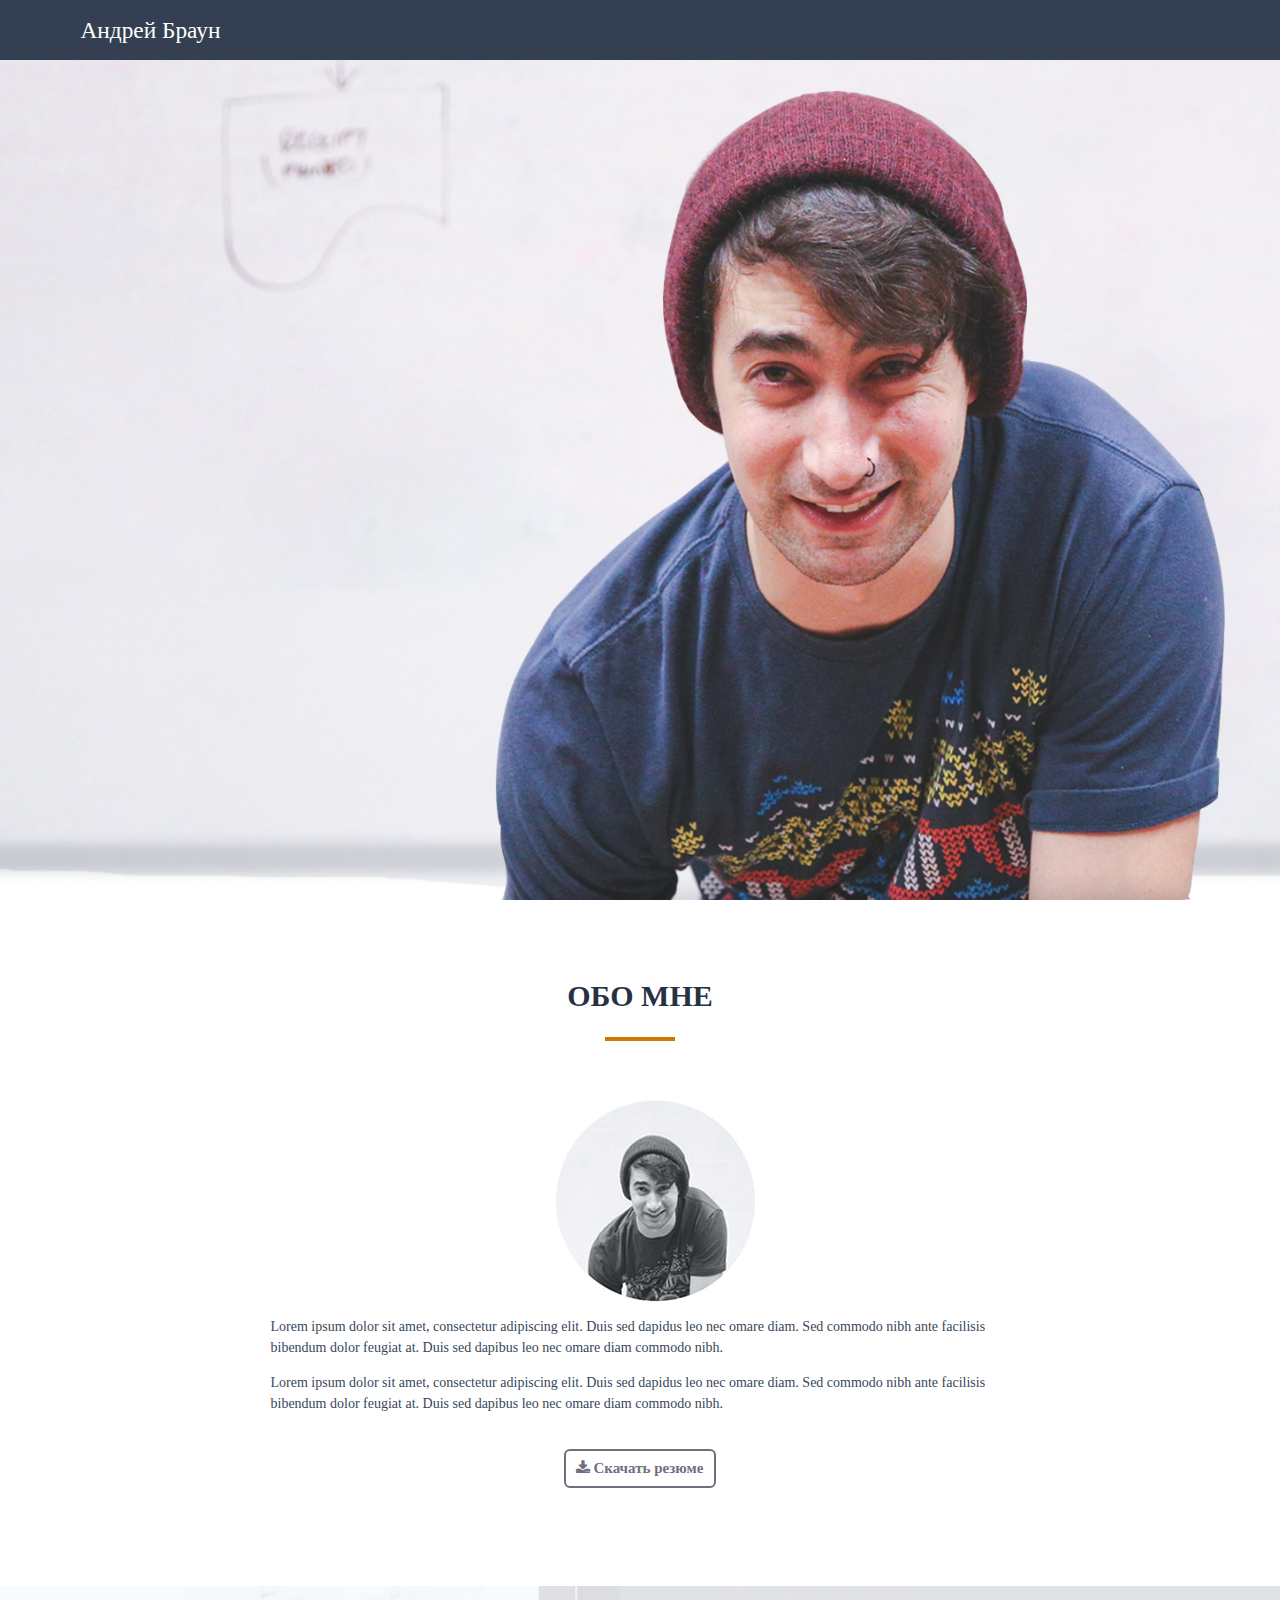
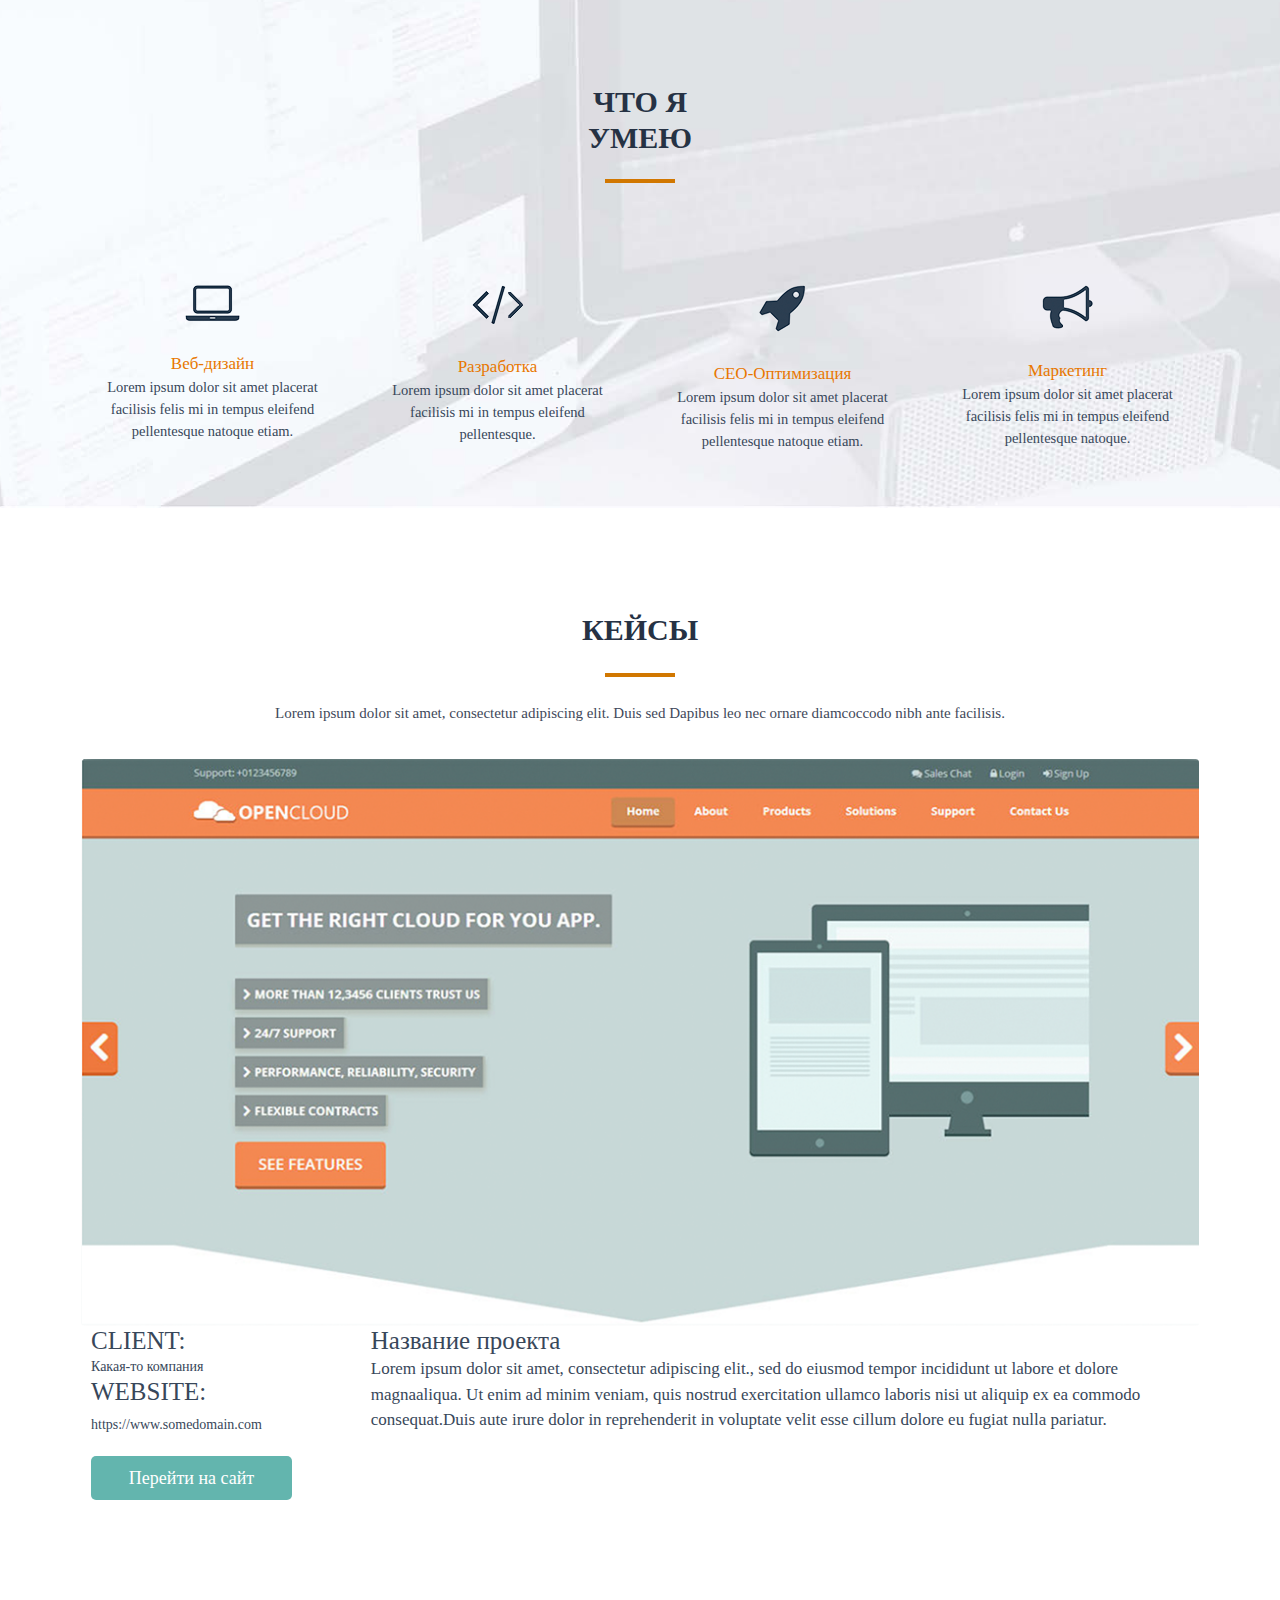
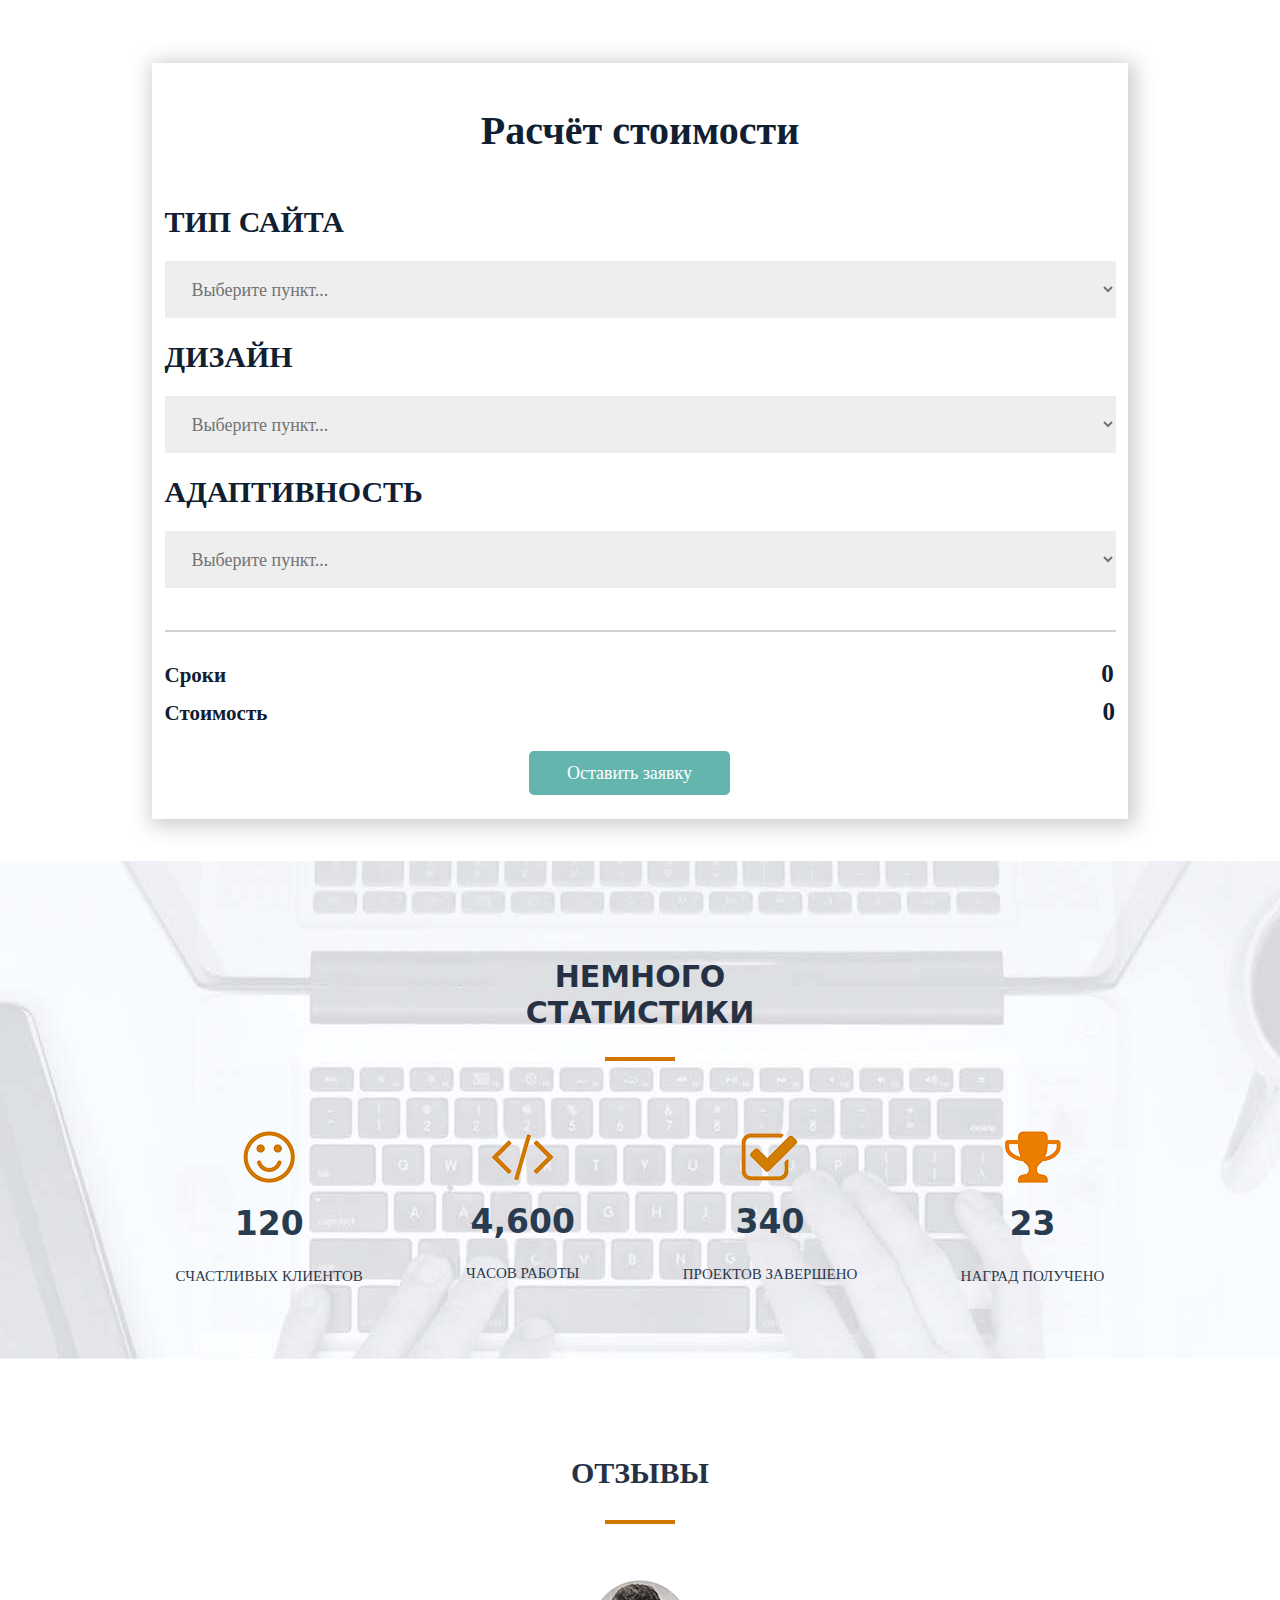
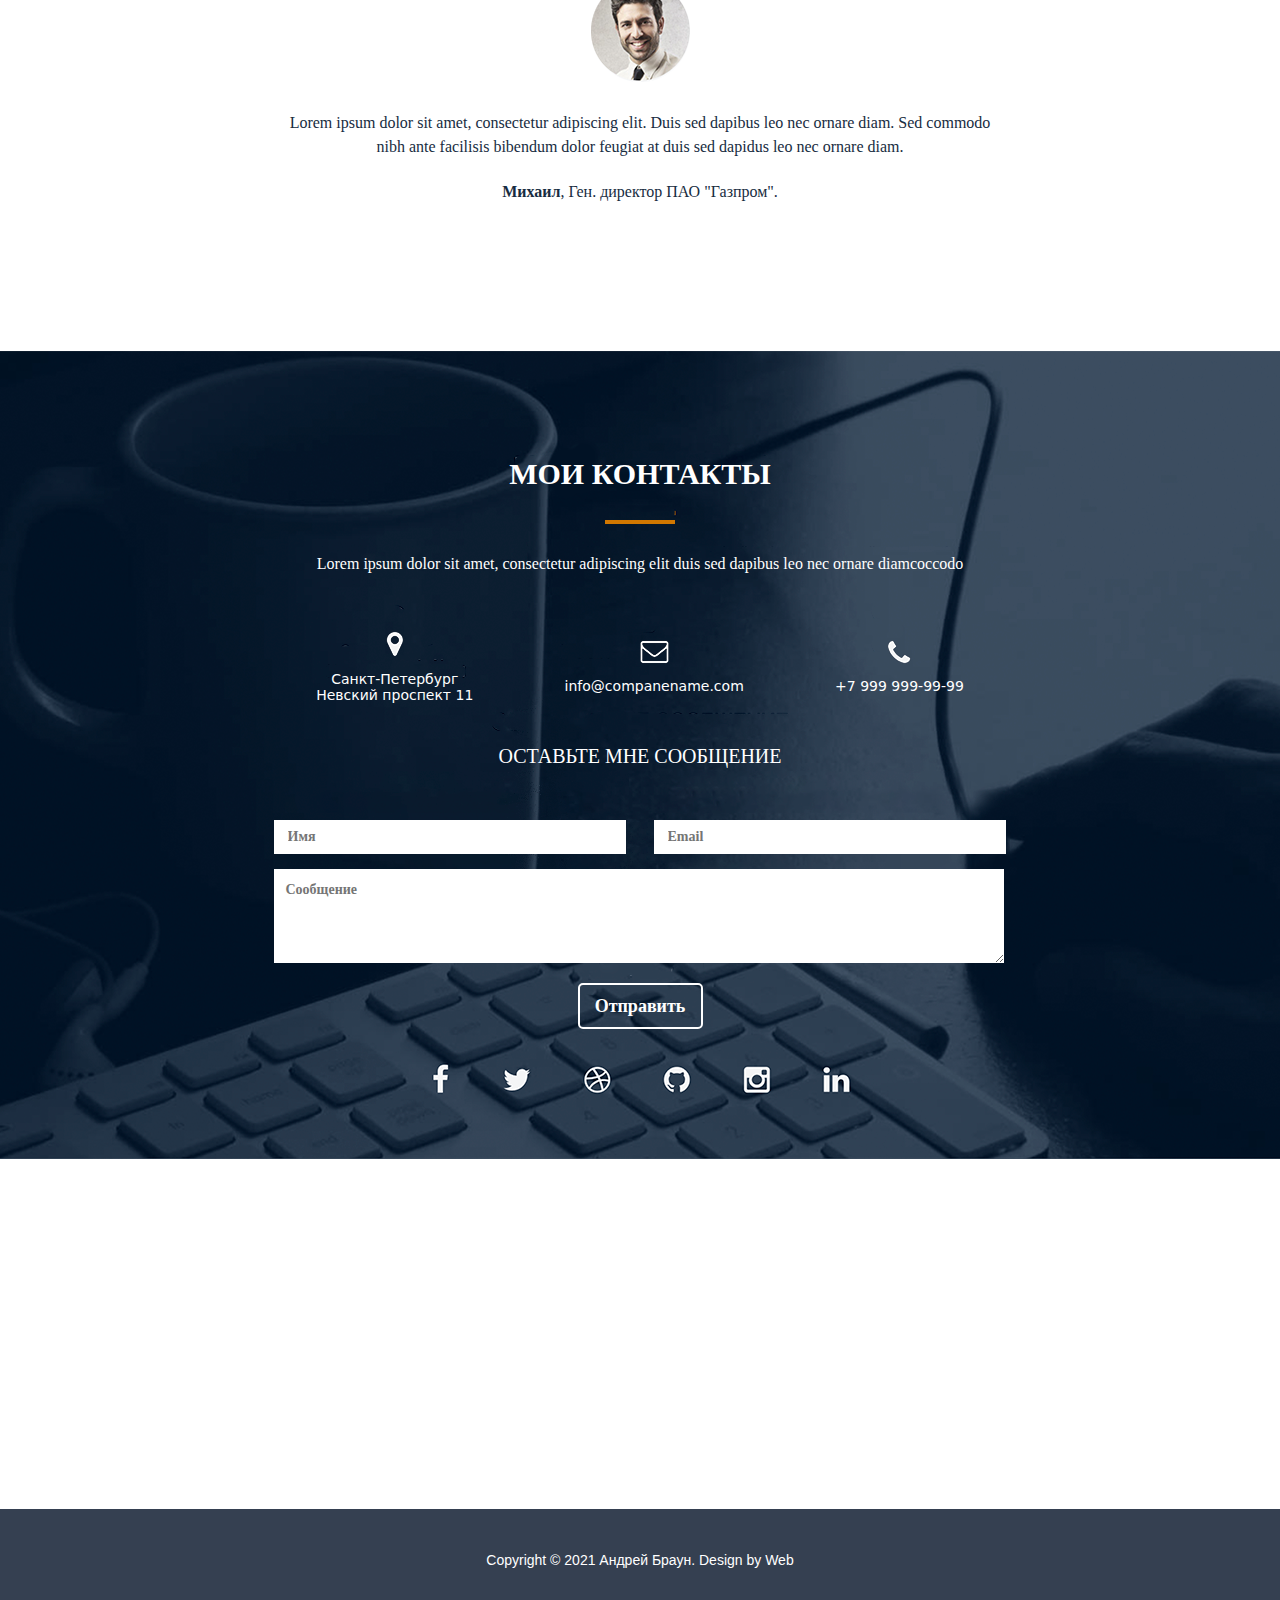
==== BootstrapProject/b_index.html @ b6e5e44f "Загрузил обновленный проект на сервер" ====
<!DOCTYPE html>
<html lang="en">
<head>
    <meta charset="UTF-8">
    <meta name="viewport" content="width=device-width, initial-scale=1.0">
    <title>Андрей Браун - веб разработчик</title>
    <link rel="stylesheet" href="src/css/reset.css">
    <link rel="stylesheet" href="src/css/font-awesome.css">
    <link rel="stylesheet" href="src/css/bootstrap.min.css">
    <link rel="stylesheet" href="src/css/b_style.css">
    <link rel="stylesheet" href="src/css/stylesheet.css">
    <link rel="stylesheet" href="src/css/bahnschrift.css">
    <link rel="stylesheet" href="src/css/MyriadPro.css">
</head>
<body>
   <header>
       <nav>
           <div class="container">
               <div class="row">
                   <div class="col-xxl-2 col-xl-3 col-lg-3 col-7"><div class="logo"><a href="#main">Андрей Браун</a></div></div>
                   <div class="px-0 col-xxl-6 col-xl-7 col-lg-8 offset-xxl-4 offset-xl-2 offset-lg-1 d-none d-lg-block">
                       <div class="menu">
                            <ul>
                                <li><a href="#about_me">Обо мне</a></li>
                                <li><a href="#skills">Услуги</a></li>
                                <li><a href="#case">Кейсы</a></li>
                                <li><a href="#price">Прайс</a></li>
                                <li><a href="#feedback">Отзывы</a></li>
                                <li><a href="#contacts">Контакты</a></li>
                            </ul>
                       </div>
                   </div>
                   <div class="col-5 d-flex d-lg-none flex-column justify-content-center align-items-end">
                       <div class="dropdown">
                           <a class="dropdown-toggle boot-btn" href="#" role="button" id="dropdownMenuLink" data-bs-toggle="dropdown" aria-expanded="false">Разделы</a>
                           <ul class="dropdown-menu" aria-labelledby="dropdownMenuLink">
                               <li><a class="dropdown-item" href="#about_me">Обо мне</a></li>
                               <li><a class="dropdown-item" href="#skills">Услуги</a></li>
                               <li><a class="dropdown-item" href="#case">Кейсы</a></li>
                               <li><a class="dropdown-item" href="#price">Прайс</a></li>
                               <li><a class="dropdown-item" href="#feedback">Отзывы</a></li>
                               <li><a class="dropdown-item" href="#contacts">Контакты</a></li>
                           </ul>
                      </div>
                   </div>
               </div>
           </div>
       </nav>
    </header>
    <main>
        <section class="main h-100" id="main">
            <div class="container h-100">
                <div class="row align-items-center h-100">
                    <div class="col-lg-6 mt-5 pt-5">
                        <div class="title_container mt-5">
                            <h1>Привет<br>Я Андрей Браун</h1>
                            <h4>Фулл стек веб - разработчик и Android - разработчик</h4>
                            <input type="button" value="Обо мне">
                            <input type="button" value="Мои работы">
                        </div>
                    </div>
                </div>
            </div>
        </section>
        <section class="about_me" id="about_me">
            <div class="container">
                <div class="row d-flex flex-column justify-content-center align-items-center pb-3">
                    <div class="col-xl-2 col-lg-2">
                        <div class="chapter_1"><h2>Обо мне</h2></div>
                    </div>
                    <div class="col-xl-2 col-lg-3 col-md-4 text-center">
                        <img src="src/img/fotka.jpg">
                    </div>
                    <div class="col-8 pt-3">
                        <p>Lorem ipsum dolor sit amet, consectetur adipiscing elit. Duis sed dapidus leo nec omare diam. Sed commodo nibh ante
                        facilisis bibendum dolor feugiat at. Duis sed dapibus leo nec omare diam commodo nibh.</p>
                        <p>Lorem ipsum dolor sit amet, consectetur adipiscing elit. Duis sed dapidus leo nec omare diam. Sed commodo nibh ante
                        facilisis bibendum dolor feugiat at. Duis sed dapibus leo nec omare diam commodo nibh.</p>
                    </div>
                    <div class="col-xl-2 col-lg-3 d-flex flex-column justify-content-center align-items-center mt-4 mb-5 pb-5">
                        <a href="#"><i class="fa fa-download download" aria-hidden="true"></i> Скачать резюме</a>
                    </div>
                </div>
            </div>
        </section>
        <section class="skills" id="skills">
            <div class="container">
                <div class="row d-flex justify-content-center">
                    <div class="col-xl-2 col-lg-3">
                        <div class="chapter_2"><h2>Что я умею</h2></div>
                    </div>
                </div>
                <div class="row justify-content-center skills-item">
                    <div class="col-12 col-sm-6 col-md-3">
                        <div class="item">
                            <img class="rounded mx-auto d-block img-fluid" src="src/img/laptop.png">
                            <h4 class="pb-1">Веб-дизайн</h4>
                            <span>Lorem ipsum dolor sit amet placerat<br>facilisis felis mi in tempus eleifend<br>pellentesque natoque etiam.</span>
                        </div>
                    </div>
                    <div class="col-12 col-sm-6 col-md-3">
                        <div class="item">
                            <img class="rounded mx-auto d-block img-fluid" src="src/img/sign.png">
                            <h4 class="pb-1">Разработка</h4>
                            <span>Lorem ipsum dolor sit amet placerat<br>facilisis mi in tempus eleifend<br>pellentesque.</span>
                        </div>
                    </div>
                    <div class="col-12 col-sm-6 col-md-3">
                        <div class="item">
                            <img class="rounded mx-auto d-block img-fluid" src="src/img/rocket.png">
                            <h4 class="pb-1">CEO-Оптимизация</h4>
                            <span>Lorem ipsum dolor sit amet placerat<br>facilisis felis mi in tempus eleifend<br>pellentesque natoque etiam.</span>
                        </div>
                    </div>
                    <div class="col-12 col-sm-6 col-md-3">
                        <div class="item">
                            <img class="rounded mx-auto d-block img-fluid" src="src/img/Gram.png">
                            <h4 class="pb-1">Маркетинг</h4>
                            <span>Lorem ipsum dolor sit amet placerat<br>facilisis felis mi in tempus eleifend<br>pellentesque natoque.</span>
                        </div>
                    </div>
                </div>
            </div>
        </section>
        <section class="case" id="case">
           <div class="container">
               <div class="row justify-content-center case_head">
                   <div class="col-md-2 col-sm-4">
                       <div class="chapter_3"><h2>Кейсы</h2></div>
                   </div>
               </div>
               <div class="row justify-content-center case_head">
                   <div class="col-xl-8 col-lg-10 pb-4">
                       <p>Lorem ipsum dolor sit amet, consectetur adipiscing elit. Duis sed Dapibus leo nec ornare diamcoccodo nibh ante facilisis.</p>
                   </div>
               </div>
               <div class="row case_img">
                   <div class="col-12">
                       <img class="rounded mx-auto d-block img-fluid" src="src/img/fotka1.png">
                   </div>
               </div>
               <div class="row case_ex">
                   <div class="col-3 d-flex flex-column case_ex_span_1">
                       <h4>CLIENT:</h4>
                       <span>Какая-то компания</span>
                       <h4>WEBSITE:</h4>
                       <span class="pt-2">https://www.somedomain.com</span>
                       <input class="mt-4 case_input" type="button" value="Перейти на сайт">
                   </div>
                   <div class="col-9 d-flex flex-column case_ex_span_2">
                       <h4>Название проекта</h4>
                       <span>Lorem ipsum dolor sit amet, consectetur adipiscing elit., sed do eiusmod tempor incididunt ut labore et dolore magna<br>aliqua. Ut enim ad minim veniam, quis nostrud exercitation ullamco laboris nisi ut aliquip ex ea commodo consequat.<br>Duis aute irure dolor in reprehenderit in voluptate velit esse cillum dolore eu fugiat nulla pariatur.</span>
                   </div>
               </div>
                       <div class="case_price mb-5">
                          <div class="row justify-content-center">
                              <div class="col-10 price">
                                 <div class="row justify-content-center mt-5 mb-5">
                                     <div class="col-lg-5 col-md-7">
                                         <h2>Расчёт стоимости</h2>
                                     </div>
                                 </div>
                                  <div class="row">
                                      <div class="col-md-3 col-sm-5">
                                          <h3 class="pb-3">Тип сайта</h3>
                                      </div>
                                  </div>
                                  <div class="row">
                                      <div class="col-10 select">
                                          <select class="mb-4">
                                              <option selected disabled>Выберите пункт...</option>
                                              <option>1</option>
                                              <option>2</option>
                                              <option>3</option>
                                          </select>
                                      </div>
                                  </div>
                                  <div class="row">
                                      <div class="col-3">
                                          <h3 class="pb-3">Дизайн</h3>
                                      </div>
                                  </div>
                                  <div class="row">
                                      <div class="col-10 select">
                                          <select class="mb-4">
                                              <option selected disabled>Выберите пункт...</option>
                                              <option>1</option>
                                              <option>2</option>
                                              <option>3</option>
                                          </select>
                                      </div>
                                  </div>
                                  <div class="row">
                                      <div class="col-3">
                                          <h3 class="pb-3">Адаптивность</h3>
                                      </div>
                                  </div>
                                  <div class="row">
                                      <div class="col-10 select">
                                          <select class="mb-5">
                                              <option selected disabled>Выберите пункт...</option>
                                              <option>1</option>
                                              <option>2</option>
                                              <option>3</option>
                                          </select>
                                      </div>
                                  </div>
                                      <div class="price_final">
                                          <p class="p_final1">Сроки <span>0</span></p>
                                          <p class="p_final2">Стоимость <span>0</span></p>
                                      </div>
                                      <div class="row justify-content-center">
                                          <div class="col-3 pt-4">
                                              <input class="price_input" type="submit" value="Оставить заявку">
                                          </div>
                                      </div>
                                  </div>
                              </div>
                          </div>

                       </div>
        </section>
        <section class="stat_bg">
            <div class="container">
              <div class="row justify-content-center">
                   <div class="col-xl-4 col-lg-6">
                       <div class="chapter_4"><h2>Немного статистики</h2></div>
                   </div>
              </div>
              <div class="row stat">
                 <div class="col-lg-1 col-md-0"></div>
                  <div class="col-lg-10 col-md-12 d-flex justify-content-between align-items-center">
                      <div class="item_stat">
                          <img class="rounded mx-auto d-block img-fluid pb-4" src="src/img/smile.png">
                          <h4>120</h4>
                          <p class="pt-4">Счастливых клиентов</p>
                      </div>
                      <div class="item_stat">
                          <img class="rounded mx-auto d-block img-fluid pb-4" src="src/img/sign1.png">
                          <h4>4,600</h4>
                          <p class="pt-4">Часов работы</p>
                      </div>
                      <div class="item_stat">
                          <img class="rounded mx-auto d-block img-fluid pb-4" src="src/img/gal.png">
                          <h4>340</h4>
                          <p class="pt-4">Проектов завершено</p>
                      </div>
                      <div class="item_stat">
                          <img class="rounded mx-auto d-block img-fluid pb-4" src="src/img/cap.png">
                          <h4>23</h4>
                          <p class="pt-4">Наград получено</p>
                      </div>
                  </div>
                  <div class="col-lg-1 col-md-0"></div>
              </div>
            </div>
        </section>
        <section class="feedback mb-5 pb-4">
            <div class="container" id="feedback">
                <div class="row justify-content-center">
                    <div class="col-lg-2 col-md-4 col-sm-6">
                        <div class="chapter_5"><h2>Отзывы</h2></div>
                    </div>
                    <div class="row justify-content-center">
                        <div class="col-2">
                             <img class="rounded mx-auto d-block  pt-5 mt-3" src="src/img/FeedbackFace.png">
                        </div>
                    </div>
                    <div class="row justify-content-center">
                        <div class="col-xl-8 col-lg-10 col-md-12">
                            <p class="pb-4">Lorem ipsum dolor sit amet, consectetur adipiscing elit. Duis sed dapibus leo nec ornare diam. Sed commodo nibh ante facilisis bibendum dolor feugiat at duis sed dapidus leo nec ornare diam.</p>
                        </div>
                    </div>
                    <div class="row justify-content-center pb-5 mb-5">
                        <div class="col-lg-4 col-md-6">
                            <p><strong>Михаил</strong>, Ген. директор ПАО "Газпром".</p>
                        </div>
                    </div>
                </div>
            </div>
        </section>
        <section class="contacts" id="contacts">
            <div class="container">
                <div class="row justify-content-center">
                    <div class="col-lg-3 col-md-5">
                        <div class="chapter_6"><h2>Мои контакты</h2></div>
                    </div>
                </div>
                <div class="row justify-content-center">
                    <div class="col-xxl-7 col-xl-8">
                        <p>Lorem ipsum dolor sit amet, consectetur adipiscing elit duis sed dapibus leo nec ornare diamcoccodo</p>
                    </div>
                </div>
                <div class="row justify-content-around item_contacts_container">
                    <div class="col-lg-6 col-lg-8 d-flex justify-content-around align-items-center">
                        <div class="item_contacts">
                            <img class="rounded mx-auto d-block img-fluid pb-3" src="src/img/Geo.png">
                            <h4>Санкт-Петербург
                            <br>Невский проспект 11</h4>
                        </div>
                        <div class="item_contacts">
                            <img class="rounded mx-auto d-block img-fluid pb-3" src="src/img/envelope.png">
                            <h4>info@companename.com</h4>
                        </div>
                        <div class="item_contacts">
                            <img class="rounded mx-auto d-block img-fluid pb-3" src="src/img/Phone.png">
                            <h4>+7 999 999-99-99</h4>
                        </div> 
                    </div>
                </div>
                <div class="row justify-content-center">
                    <div class="col-lg-4 col-md-6">
                        <h3>Оставьте мне сообщение</h3>
                    </div>
                </div>
                <div class="row justify-content-center form">
                    <div class="col-8 d-flex justify-content-center">
                        <form>
                            <input class="enter" type="text" placeholder="Имя"> <input class="enter1" type="text" placeholder="Email">
                            <br>
                            <textarea placeholder="Сообщение"></textarea>
                        </form>
                    </div>
                </div>
                <div class="row justify-content-center mb-5">
                    <div class="col-lg-2 col-md-4 d-flex justify-content-center">
                        <input class="button mt-3" type="submit" value="Отправить">
                    </div>
                </div>
            </div>
        </section>
        <section class="map">
            
        </section>
        <section class="end">
            <div class="container">
                <div class="row justify-content-center">
                    <div class="col-4">
                        <p>Copyright © 2021 Андрей Браун. Design by Web</p>
                    </div>
                </div>
            </div>
        </section>
    </main>
    <script src="src/js/bootstrap.bundle.min.js"></script>
</body>
</html>
---- BootstrapProject/src/css/b_style.css ----
a, a:visited{
    text-decoration: none;
    color: inherit;
}
a:hover{
    text-decoration: none;
    color: inherit;
}
h4{
    margin: 0;
}
nav{
    width: 100%;
    font-family: 'Franklin Gothic';
    background: #344051;
    height: 60px;
    z-index: 10;
    position: fixed;
}   
.logo{
    color: #fff;
    font-size: 23.33px;
    line-height: 60px;
    transition: 0.3s;
    transform: scale(1);
    -webkit-animation: comming 2s;
    -o-animation: comming 2s;
    animation: comming 2s;
}
.logo:hover{
    color: #eb7800;
}
.logo:active{
    transform: scale(0.9);
}
@keyframes comming{
    from{
        opacity: 0;
    }
    to{
        opacity: 1;
    }
}
.menu li{
    float: left;
    color: #fff;
    line-height: 30px;
    font-size: 16.67px;
    padding-right: 33px;
    text-transform: uppercase;
    transition: all 0.4s;
    transform: scale(1);
    -webkit-animation: menu 2s forwards;
    -o-animation: menu 2s forwards;
    animation: menu 2s forwards;
    opacity: 0;
}
.menu li:nth-child(2){
    animation-delay: 0.4s;
}
.menu li:nth-child(3){
    animation-delay: 0.8s;
}
.menu li:nth-child(4){
    animation-delay: 1.2s;
}
.menu li:nth-child(5){
    animation-delay: 1.6s;
}
.menu li:nth-child(6){
    animation-delay: 2s;
}
.menu li a:visited{
    color: #fff;
}
@keyframes menu{
    from{
        opacity: 0;
        margin-top: -80px
    }
    to{
        opacity: 1;
        margin-top: 0px;
    }
}
.menu li:hover{
    color: #eb7800;
}
.menu li:active{
    transform: scale(0.9);
}
.boot-btn{
    color: #fff;
    border: 2px solid #fff;
    border-radius: 5px;
    padding: 8px 10px;
    transition: 0.2s;
}
.boot-btn:hover{
    color: #fff;
    background-color: #3d5976; 
    border: 3px solid rgba(255, 255, 255, 0.6);
}
.boot-btn:visited{
    color: #fff;
}
main{
    width: 100%;
    height: 100%;
    background: url(../img/boy.png) 90% 100% /auto 90% no-repeat, url(../img/background_main.png) center/cover no-repeat;
}
.title_container{
    float: left;
    color: #2c384a;
    text-align: center;
    font-family: 'Franklin Gothic';
    width: 100%;
    opacity: 0;
    -webkit-animation: title 2s forwards;
    -o-animation: title 2s forwards;
    animation: title 2s forwards;
    -webkit-animation-delay: 3s;
    -o-animation-delay: 3s;
    animation-delay: 3s;
}
.title_container h1{
    font-size: 76px;
    font-weight: bold;
    line-height: 81px;
}
.title_container h4{
    color: #79818c;
    font-size: 18.5px;
    font-weight: bold;
    margin-top: 25px;
}
.title_container input{
    height: 42px;
    text-align: center;
    color: #6d7682;
    font-size: 17px;
    border: 2px solid;
    border-radius: 5px;
    background: none;
    padding: 0px 18px;
    font-weight: bold;
    margin: 54px 18px 0px 0px;
    transform: scale(1);
    transition: all 0.4s;
}
.title_container input:hover{
    background-color: #223549;
    color: #fff;
    border: 2px solid #6c8aa9;
}
.title_container input:active{
    transform: scale(0.9);
}
@keyframes title{
    from{
        opacity: 0;
        margin-left: -403px;
    }
    to{
        opacity: 1;
        margin-left: 0px;
    }
}
@media (max-width: 991px){
    .title_container, .title_container h4, .title_container input{
        color: #fff;
        position: relative;
        z-index: 3;
    }
    .main{
        position: relative;
    }
    .main::after{
        content: "";
        bottom: 0;
        top: 0;
        left: 0;
        right: 0;
        position: absolute;
        background: rgba(0,0,0,0.4);
    }
}
.chapter_1 h2{
    font-family: 'Franklin Gothic';
    text-align: center;
    color: #263244;
    font-size: 30px;
    text-transform: uppercase;
    padding-top: 78px;
    font-weight: bold;
}
.chapter_1::after{
    content: "";
    display: block;
    border-bottom: 4px solid #d17700;
    width: 70px;
    margin: 23px auto 59px auto;
}
.about_me{
    font-family: 'calibri';
    color: #38475a;
}
.about_me a{
    font-family: 'Franklin Gothic';
    color: #6f707e;
    border: 2px #6f707e solid;
    border-radius: 6px;
    background: none;
    text-align: center;
    font-size: 15px;
    font-weight: bold;
    padding: 6px 11px 6px 10px;
    transform: scale(1);
    transition: all 0.4s;
}
.about_me a:hover{
    background-color: #223549;
    color: #fff;
    border: 2px solid #6c8aa9;
}
.about_me a:active{
    transform: scale(0.9);
}
.skills{
    width: 100%;
    height: 522px;
    background: url(../img/skills_background.jpg) center/cover no-repeat;
}
.chapter_2 h2{
    width: 100%;
    font-family: 'Franklin Gothic';
    text-align: center;
    color: #263244;
    font-size: 30px;
    text-transform: uppercase;
    padding-top: 98px;
    font-weight: bold;
}
.chapter_2::after{
    content: "";
    display: block;
    border-bottom: 4px solid #d17700;
    width: 70px;
    margin-top: 23px;
    margin-right: auto;
    margin-left: auto;
}
.skills h4{
    font-size: 17px;
    color: #e87700;
    font-family: 'Bahnschrift';
}
.skills span{
    font-size: 14.5px;
    font-family: 'calibri';
    color: #38475a;
    width: 210px;
}
.skills img{
    padding-bottom: 32px;
}
.skills-item{ 
    text-align: center;
    margin-top: 102px;
}
@media (max-width: 991px){
    .skills-item br{
        display: none;
    }
    .skills_item{
        justify-content: space-between;
    }
}
.chapter_3 h2{
    font-family: 'Franklin Gothic';
    text-align: center;
    color: #263244;
    font-size: 30px;
    text-transform: uppercase;
    padding-top: 104px;
    font-weight: bold;
}
.chapter_3::after{
    content: "";
    display: block;
    border-bottom: 4px solid #d17700;
    width: 70px;
    margin: 25px;
    margin-right: auto;
    margin-left: auto;
}
.case_head{
    font-family: 'calibri';
    color: #3f495a;
    font-size: 15px;
    text-align: center;
}
.case_input{
    font-family: 'Myriad Pro';
    font-size: 18px;
    height: 44px;
    width: 201px;
    border-radius: 5px;
    background-color: #63b5ae;
    color: #fff;
    transition: all 0.3s;
    transform: scale(1);
    z-index: 0;
}
.case input:hover{
    background-color: #295753;
}
.case input:active{
    transform: scale(0.9);
}
.case_ex{
    margin-left: 70px;
    color: #38475a;
}
.case_ex h4{
    font-family: 'Franklin Gothic';
    font-size: 25px;
}
.case_ex_span_1{
    font-family: 'calibri';
    font-size: 14px;
}
.case_ex_span_2{
    font-family: 'calibri';
    font-size: 17px;
}
@media (max-width: 1400px){
    .case_ex{
        margin: 0;
    }
    .case_ex_span_2 br{
        display: none;
    }
}
@media (max-width: 991px){
    .case_input{
        height: 30px;
        width: 140px;
        font-size: 14px;
    }
    .case_ex h4{
        font-size: 22px;
    }
    .case_ex_span_1 span{
        font-size: 13px;
    }
    .case_ex_span_2 span{
        font-size: 12px;
    }
}
@media (max-width: 768px){
    .case_input{
        height: 25px;
        width: 120px;
        font-size: 10px;
    }
    .case_ex h4{
        font-size: 18px;
    }
    .case_ex_span_1 span{
        font-size: 9px;
    }
    .case_ex_span_2 span{
        font-size: 9.2px;
    }
}
.price{
    margin-top: 163px;
    border: 2px solid #fff;
    height: 756px;
    width: 976px;
    box-shadow: 3px 3px 20px 4px #cdcccc;
}
.case_price h2{
    font-family: 'Franklin Gothic';
    color: #102032;
    font-size: 40px;
    text-align: center;
    font-weight: bold;
}
.case_price h3{
    font-family: 'Franklin Gothic';
    color: #102032;
    font-size: 30px;
    text-transform: uppercase;
    font-weight: bold;
}
.select{
    width: 100%;
}
.case_price select{
    font-family: 'Franklin Gothic';
    font-size: 18px;
    height: 57px;
    background-color: #eee;
    color: #737373;
    padding: 0px 31px 0px 23px;
    width: 100%;
}
.p_final1{
    font-family: 'Franklin Gothic';
    margin: 0;
    border-top: 2px solid #d1d1d1;
    width: 100%;
    padding-top: 23px;
    color: #102032;
    font-size: 21px;
    font-weight: bold;
    word-spacing: 870px;
}
.p_final2{
    font-family: 'Franklin Gothic';
    margin: 0;
    color: #102032;
    font-size: 21px;
    font-weight: bold;
    word-spacing: 830px;
}
.price_final span{
    font-size: 25px;
}
.price_input{
    font-family: 'Myriad Pro';
    font-size: 18px;
    height: 44px;
    width: 201px;
    border-radius: 5px;
    background-color: #63b5ae;
    color: #fff;
    transition: all 0.3s;
    transform: scale(1);
    z-index: 0;
}
@media (max-width: 1200px){
    .p_final1{
        word-spacing: 855px;
    }
    .p_final2{
        word-spacing: 815px;
    }
}
@media (max-width: 991px){
    .p_final1{
        word-spacing: 611px;
    }
    .p_final2{
        word-spacing: 570px;
    }
}
@media (max-width: 768px){
    .p_final1{
        word-spacing: 430px;
    }
    .p_final2{
        word-spacing: 390px;
    }
    .price_input{
        width: 170px;
        height: 35px;
        font-size: 16px;
    }
}
.stat_bg{
    width: 100%;
    height: 499px;
    background: url(../img/stat_background.jpg) center/cover no-repeat;
    background-attachment: fied;
}
.chapter_4 h2{
    text-align: center;
    color: #263244;
    font-size: 30px;
    text-transform: uppercase;
    padding-top: 98px;
    font-weight: bold;
}
.chapter_4::after{
    content: "";
    display: block;
    border-bottom: 4px solid #d17700;
    width: 70px;
    padding-top: 19px;
    margin: 0 auto;
}
.stat{
    height: 310px;
}
.stat h4{
    color: #293b4f;
    font-size: 33px;
    text-align: center;
    font-weight: bold;
}
.stat p{
    color: #293b4f;
    font-family: 'Franklin Gothic';
    text-transform: uppercase;
    font-size: 15px;
}
.chapter_5 h2{
    font-family: 'Franklin Gothic';
    text-align: center;
    color: #263244;
    font-size: 30px;
    text-transform: uppercase;
    padding-top: 95px;
    font-weight: bold;
}
@media (max-width: 768px){
    .item_stat h4{
        font-size: 28px;
    }
    .item_stat p{
        font-size: 13px;
    }
}
.chapter_5::after{
    content: "";
    display: block;
    border-bottom: 4px solid #d17700;
    width: 70px;
    padding-top: 22px;
    margin: 0 auto;
}
.feedback img{
    padding-bottom: 29px;
}
.feedback p{
    margin: 0;
    font-family: 'calibri';
    text-align: center;
    color: #172c41;
    font-size: 16px;
}
.contacts{
    background: url(../img/contacts_background.png) center/cover no-repeat;
    height: 808px;
    width: 100%;
}
.chapter_6 h2{
    font-family: 'Franklin Gothic';
    text-align: center;
    color: #fff;
    font-size: 30px;
    text-transform: uppercase;
    padding-top: 105px;
    font-weight: bold;
}
.chapter_6::after{
    content: "";
    display: block;
    border-bottom: 4px solid #d17700;
    width: 70px;
    padding-top: 21px;
    margin: 0 auto;
}
.contacts p{
    font-family: 'calibri';
    color: #fff;
    font-size: 16px;
    text-align: center;
    padding-top: 28px;
    width: 100%;
}
.item_contacts_container{
    height: 154px;
}
.contacts h4{
    color: #fff;
    font-size: 14px;
    text-align: center;
}
.contacts h3{
    color: #fff;
    text-transform: uppercase;
    font-family: 'Franklin Gothic';
    font-size: 20px;
    text-align: center;
    padding-bottom: 45px;
}
.contacts form{
    font-family: 'Franklin Gothic';
    width: 733px;
}
.enter{
    display: block;
    float: left;
    width: 352px;
    height: 34px;
    padding-left: 14px;
    font-weight: bold;
    margin-right: 15px;
}
.enter1{
    display: block;
    float: left;
    width: 352px;
    height: 34px;
    padding-left: 14px;
    font-weight: bold;
    margin-left: 13px;
}
.contacts textarea{
    width: 730px;
    height: 94px;
    padding: 10px 12px;
    font-weight: bold;
    margin-top: 15px;
}
.button{
    font-family: 'Franklin Gothic';
    height: 46px;
    width: 125px;
    padding-left: 0px 17px;
    text-align: center;
    font-weight: bold;
    font-size: 18px;
    background: none;
    border: 2px solid #fff;
    border-radius: 5px;
    color: #fff;
    transition: all 0.4s;
    transform: scale(1);
}
.button:hover{
    background-color: #fff;
    color: #354051;
}
.button:active{
    transform: scale(0.9);
}
@media (max-width: 1200px){
    .enter{
        margin-right: 13px;
    }
    .enter1{
        margin-left: 13px;
    }
}
.map{
    height: 350px;
    width: 100%;
}
.end{
    font-family: 'Arial';
    padding: 41px 0px;
    height: 96px;
    width: 100%;
    color: #fff;
    text-align: center;
    background-color: #354051;
}
---- BootstrapProject/src/css/stylesheet.css ----
@font-face {
    font-family: 'Franklin Gothic';
    src: url('FranklinGothic-Medium.woff2') format('woff2'),
        url('FranklinGothic-Medium.woff') format('woff');
    font-weight: 500;
    font-style: normal;
    font-display: swap;
}
---- BootstrapProject/src/css/bahnschrift.css ----
@font-face {
    font-family: 'Bahnschrift';
    src: url('Bahnschrift.woff2') format('woff2'),
        url('Bahnschrift.woff') format('woff');
    font-weight: normal;
    font-style: normal;
    font-display: swap;
}
---- BootstrapProject/src/css/MyriadPro.css ----
@font-face {
    font-family: 'Myriad Pro';
    src: url('MyriadPro-Regular.woff2') format('woff2'),
        url('MyriadPro-Regular.woff') format('woff');
    font-weight: normal;
    font-style: normal;
    font-display: swap;
}
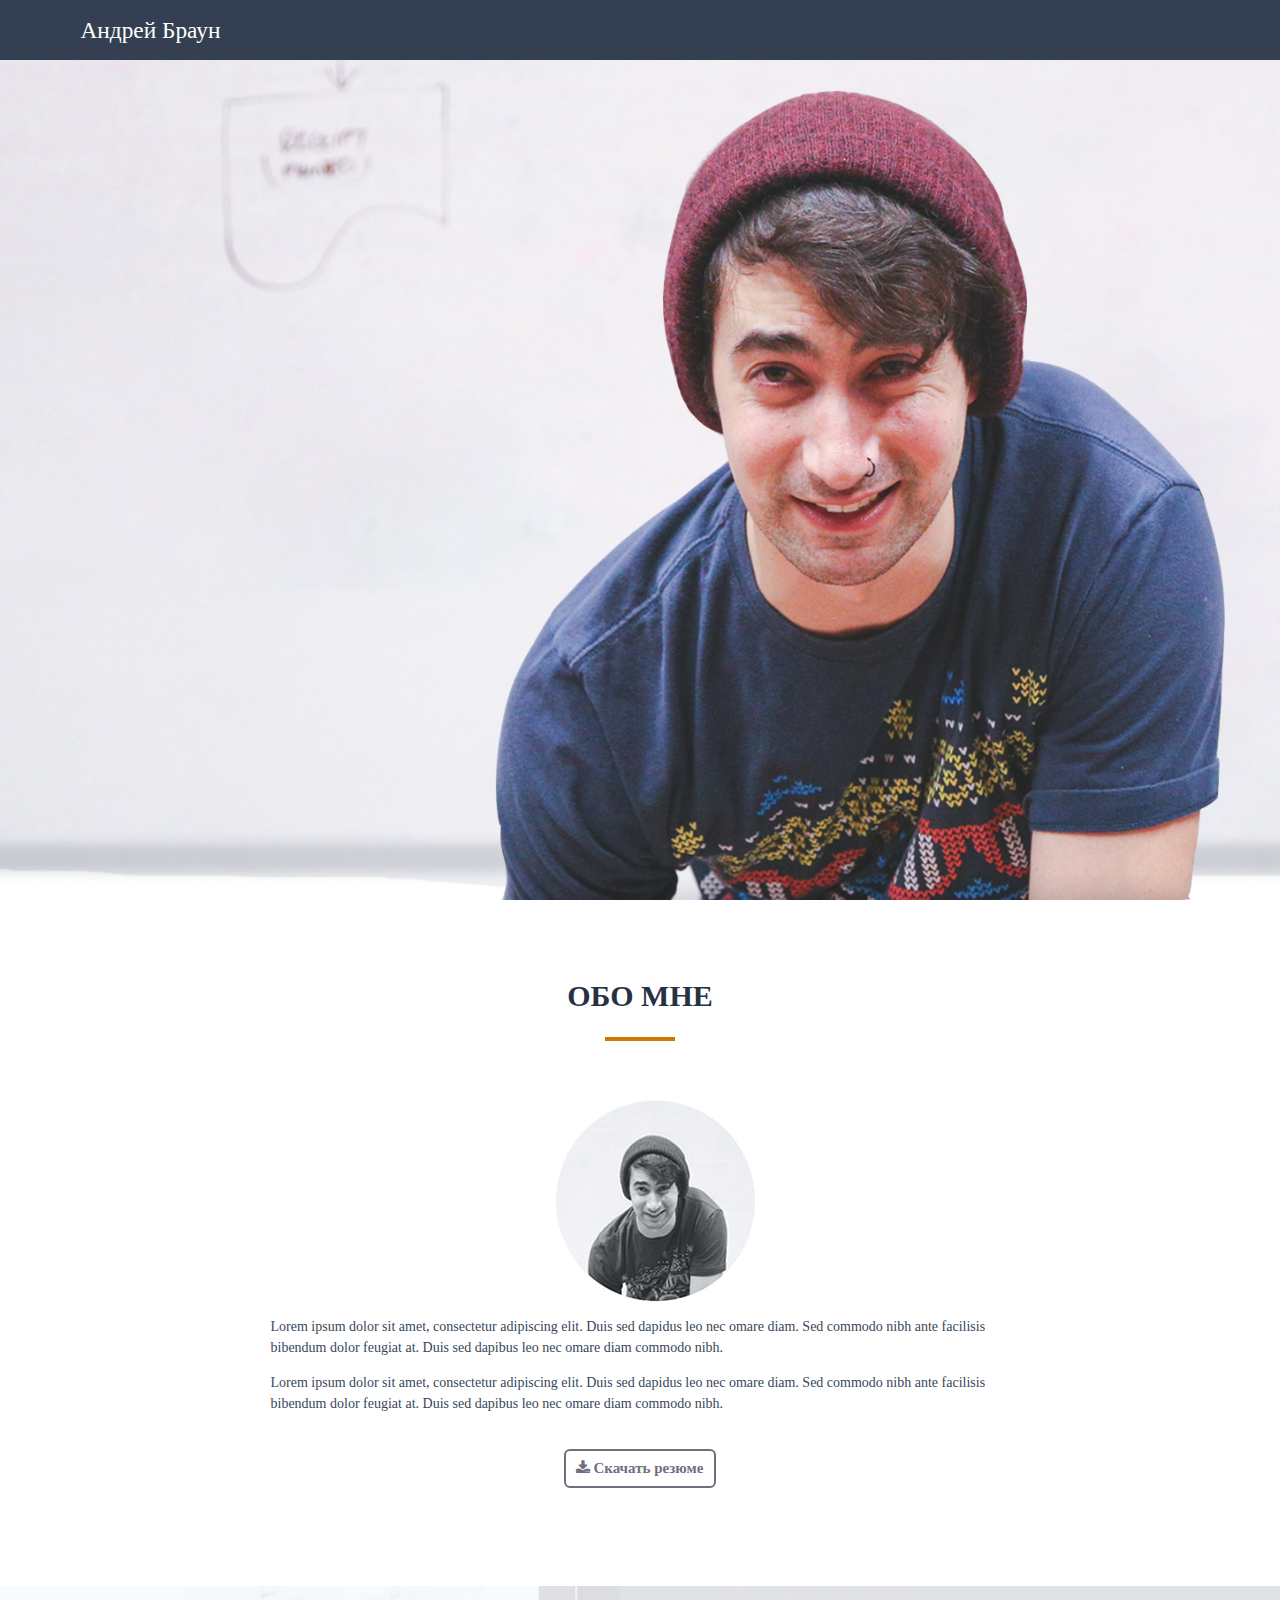
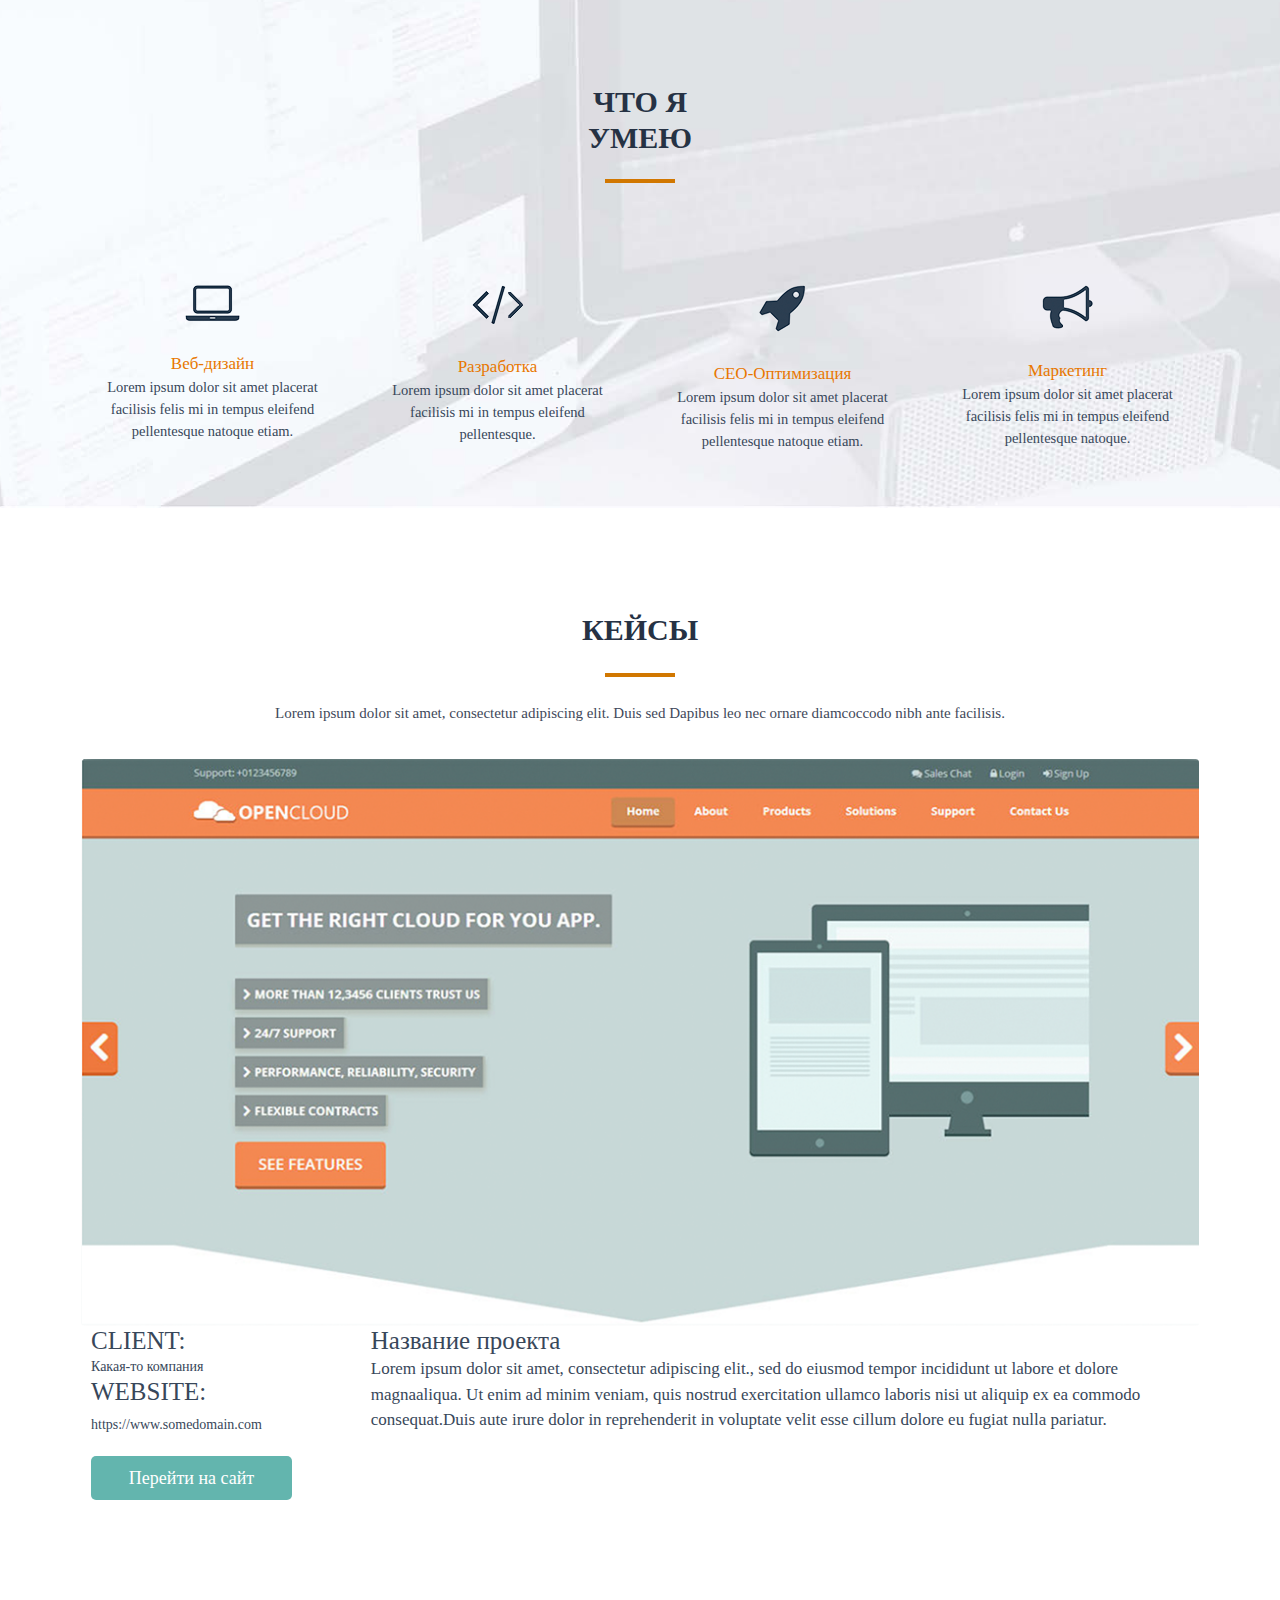
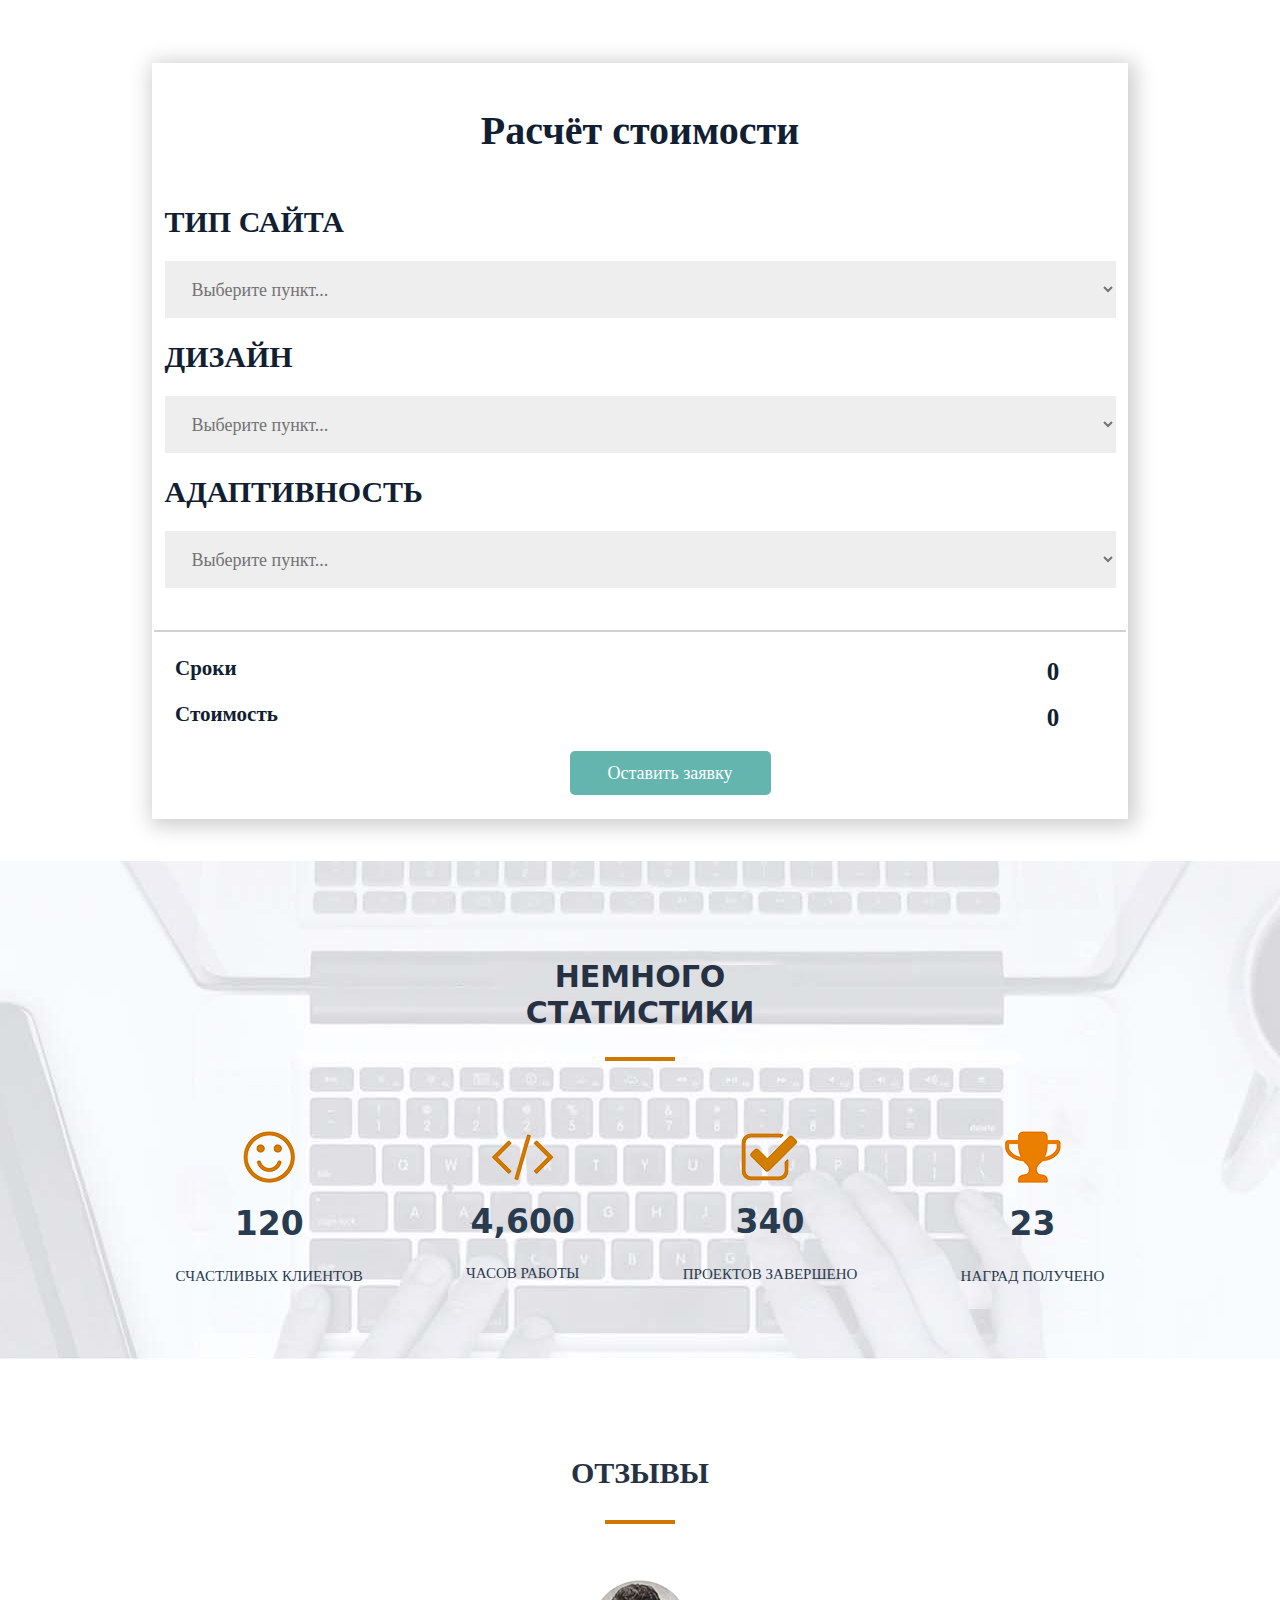
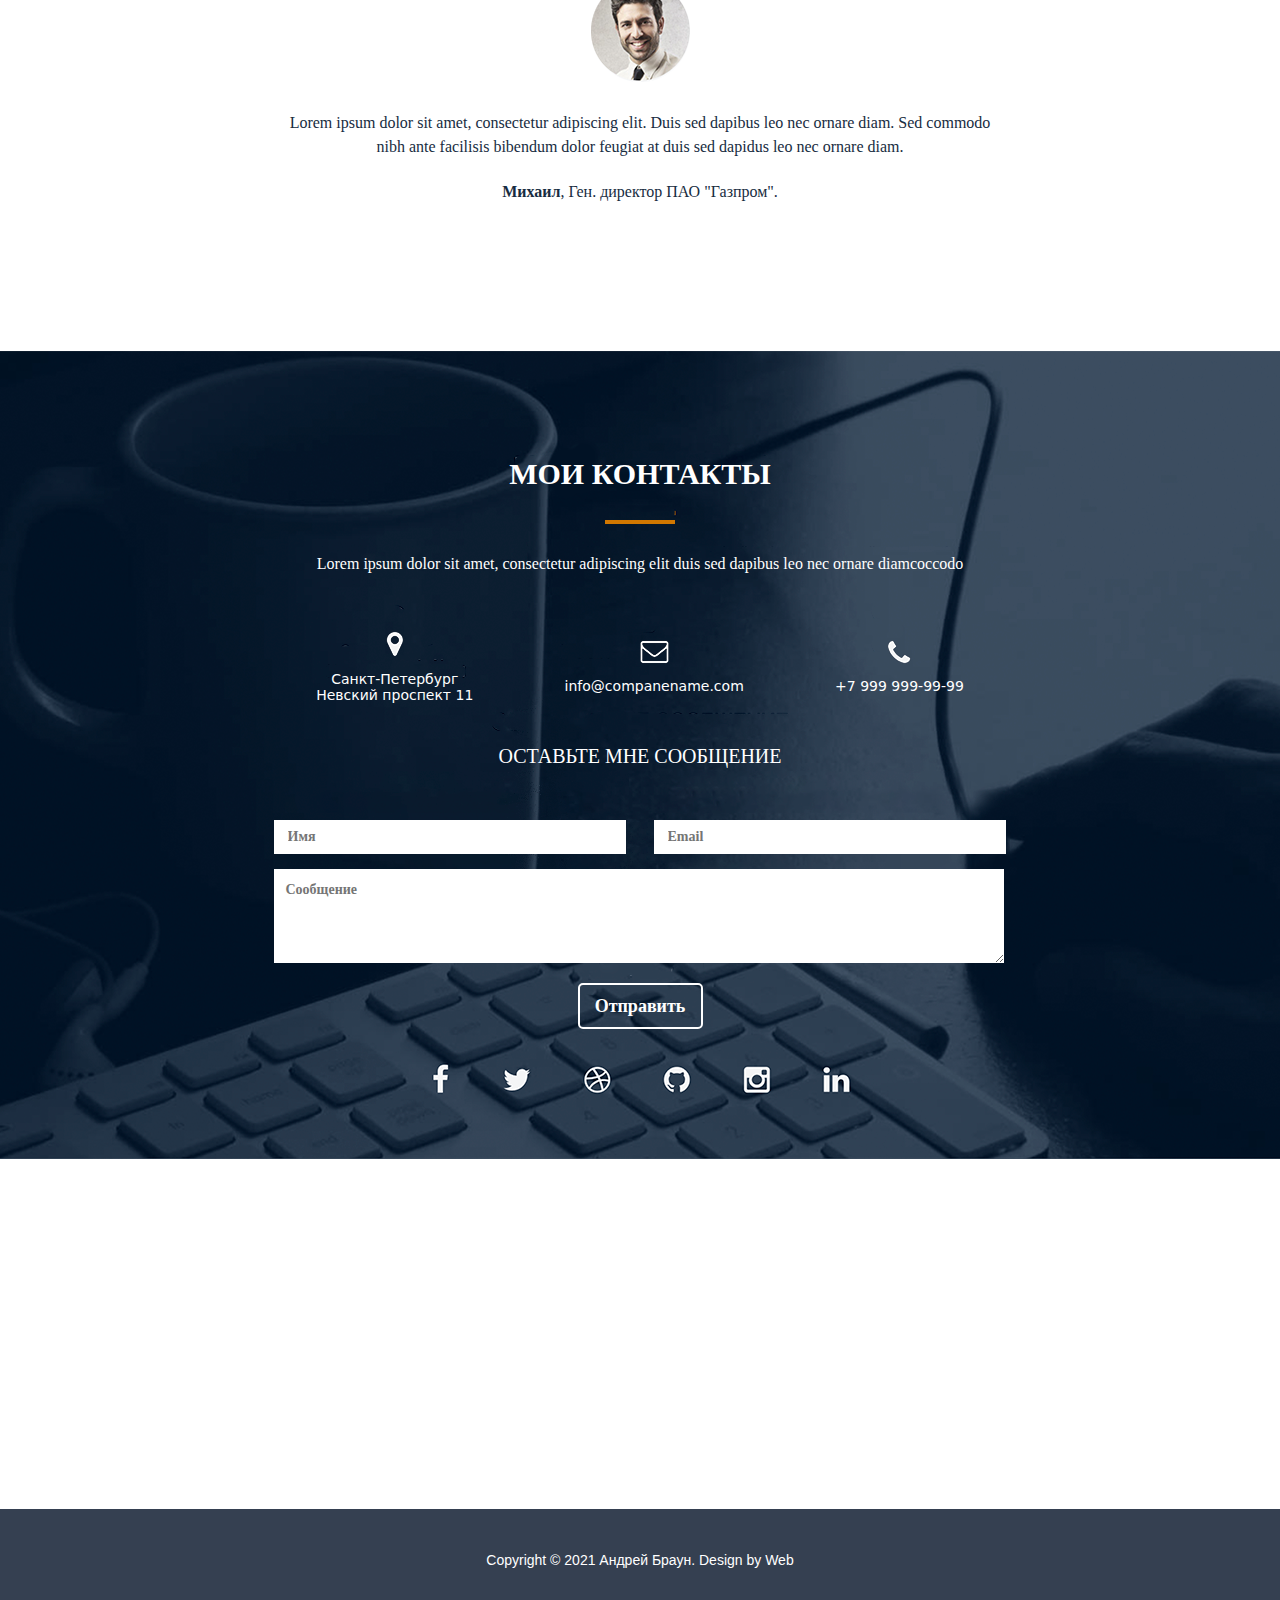
==== commit d4afde55: "Загрузил на сервер обновленный проект" ====
--- a/BootstrapProject/b_index.html
+++ b/BootstrapProject/b_index.html
@@ -205,12 +205,27 @@
                                           </select>
                                       </div>
                                   </div>
-                                      <div class="price_final">
-                                          <p class="p_final1">Сроки <span>0</span></p>
-                                          <p class="p_final2">Стоимость <span>0</span></p>
-                                      </div>
+                                    <div class="row justify-content-center">
+                                        <div class="col-12 price_border"></div>
+                                    </div>
+                                     <div class="row price_final justify-content-between pt-4">
+                                         <div class="col-1">
+                                             <p>Сроки</p>
+                                         </div>
+                                         <div class="col-1">
+                                             <span>0</span>
+                                         </div>
+                                     </div>
+                                     <div class="row price_final justify-content-between">
+                                         <div class="col-2">
+                                             <p>Стоимость</p>
+                                         </div>
+                                         <div class="col-1">
+                                             <span>0</span>
+                                         </div>
+                                     </div>
                                       <div class="row justify-content-center">
-                                          <div class="col-3 pt-4">
+                                          <div class="col-lg-2 col-md-4 col-sm-5 col-6 pt-2">
                                               <input class="price_input" type="submit" value="Оставить заявку">
                                           </div>
                                       </div>
--- a/BootstrapProject/src/css/b_style.css
+++ b/BootstrapProject/src/css/b_style.css
@@ -407,24 +407,16 @@
     padding: 0px 31px 0px 23px;
     width: 100%;
 }
-.p_final1{
+.price_border{
+    border-top: 2px solid #d1d1d1;
+}
+.price_final{
     font-family: 'Franklin Gothic';
     margin: 0;
-    border-top: 2px solid #d1d1d1;
-    width: 100%;
-    padding-top: 23px;
+    width: 100%;
     color: #102032;
     font-size: 21px;
     font-weight: bold;
-    word-spacing: 870px;
-}
-.p_final2{
-    font-family: 'Franklin Gothic';
-    margin: 0;
-    color: #102032;
-    font-size: 21px;
-    font-weight: bold;
-    word-spacing: 830px;
 }
 .price_final span{
     font-size: 25px;
@@ -441,33 +433,16 @@
     transform: scale(1);
     z-index: 0;
 }
-@media (max-width: 1200px){
-    .p_final1{
-        word-spacing: 855px;
-    }
-    .p_final2{
-        word-spacing: 815px;
-    }
-}
-@media (max-width: 991px){
-    .p_final1{
-        word-spacing: 611px;
-    }
-    .p_final2{
-        word-spacing: 570px;
-    }
-}
-@media (max-width: 768px){
-    .p_final1{
-        word-spacing: 430px;
-    }
-    .p_final2{
-        word-spacing: 390px;
-    }
+@media (max-width: 376px){
     .price_input{
-        width: 170px;
-        height: 35px;
-        font-size: 16px;
+        width: 150px;
+        height: 34px;
+        font-size: 14px;
+    }
+}
+@media (max-width: 338px){
+    .price h2{
+        font-size: 30px;
     }
 }
 .stat_bg{
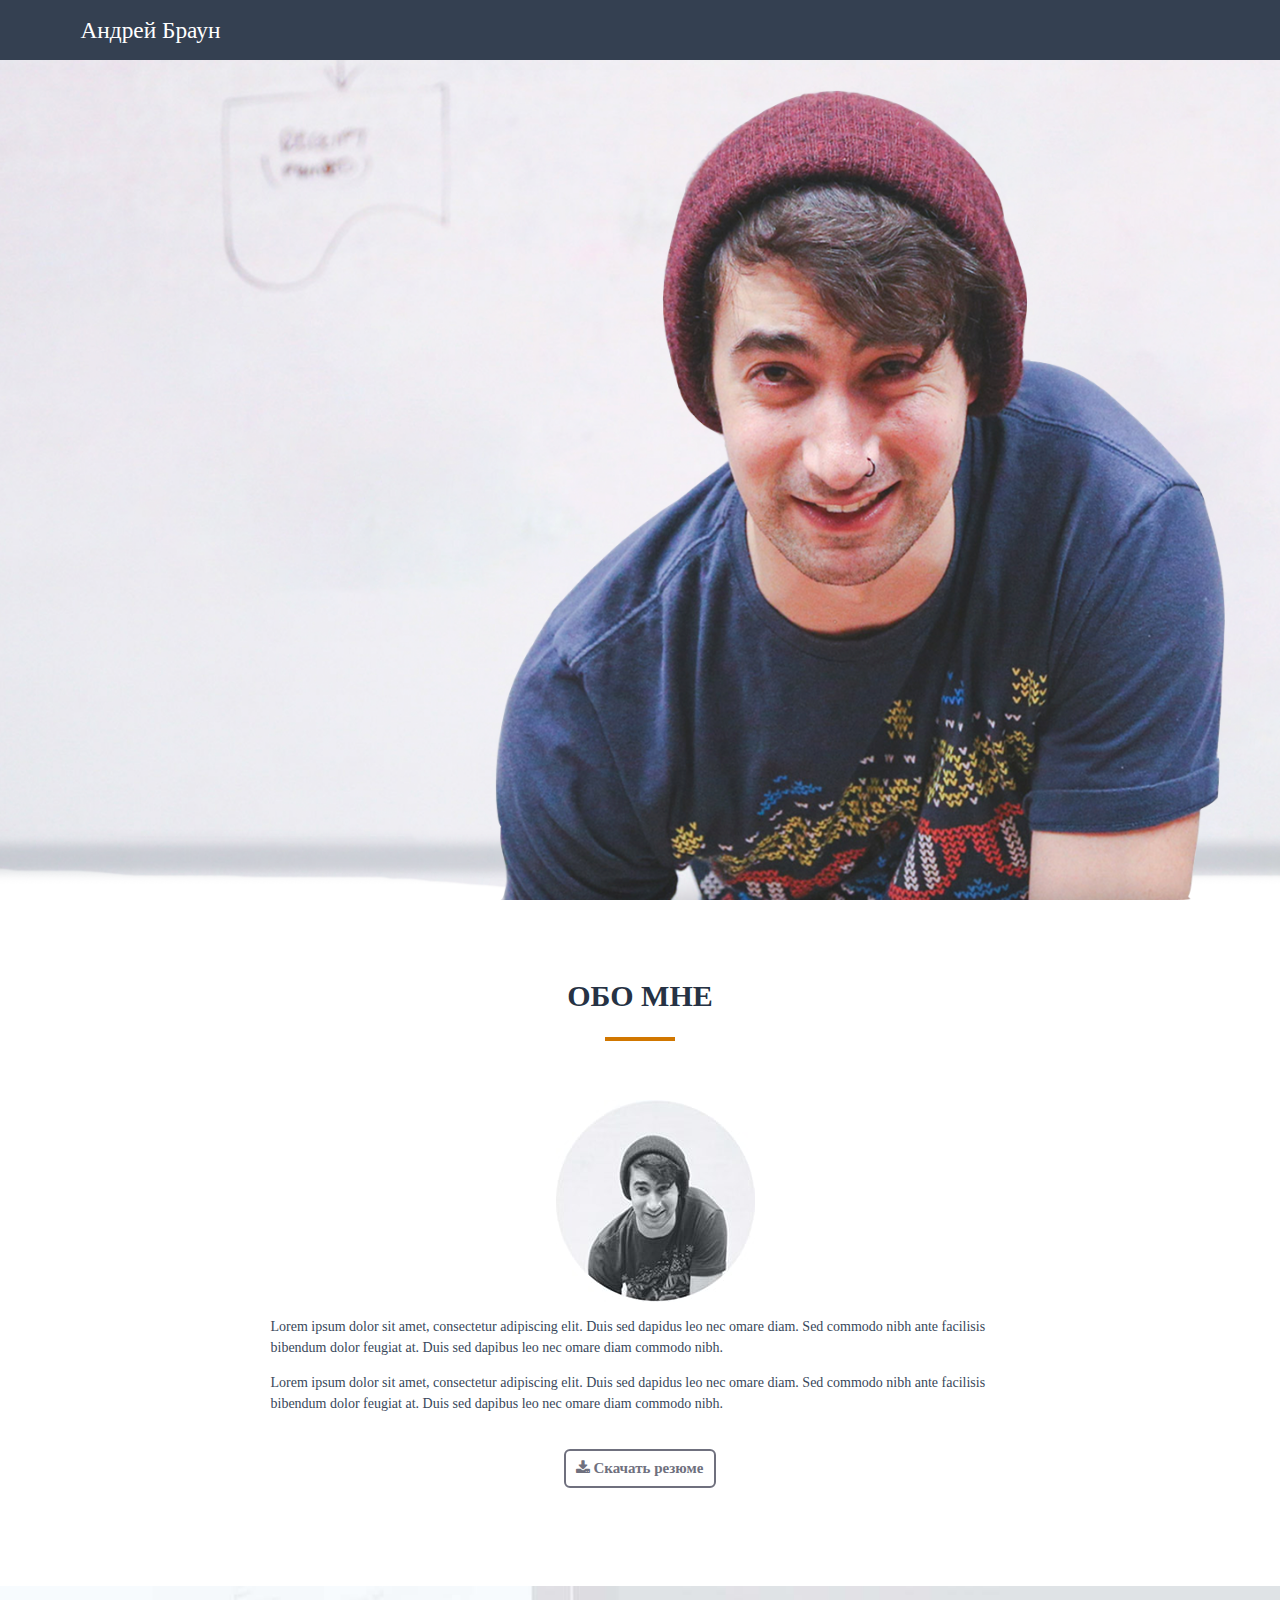
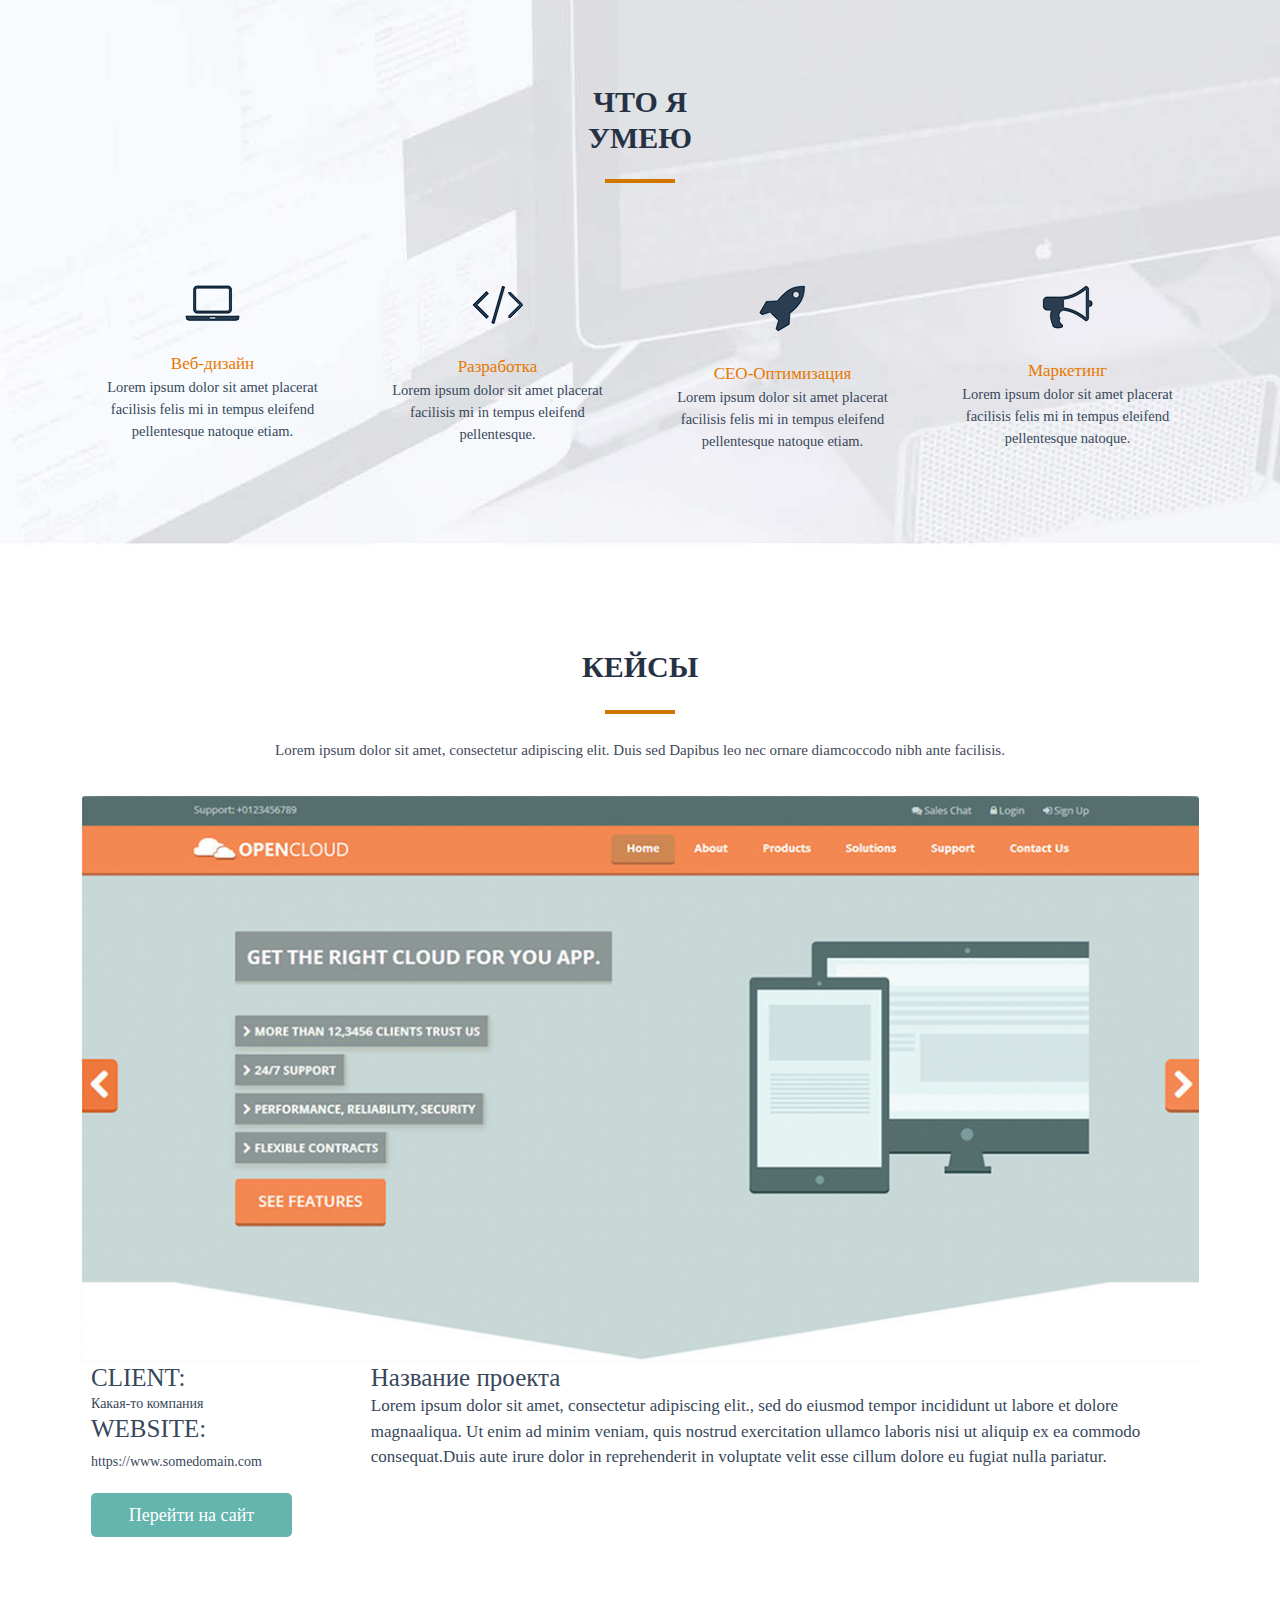
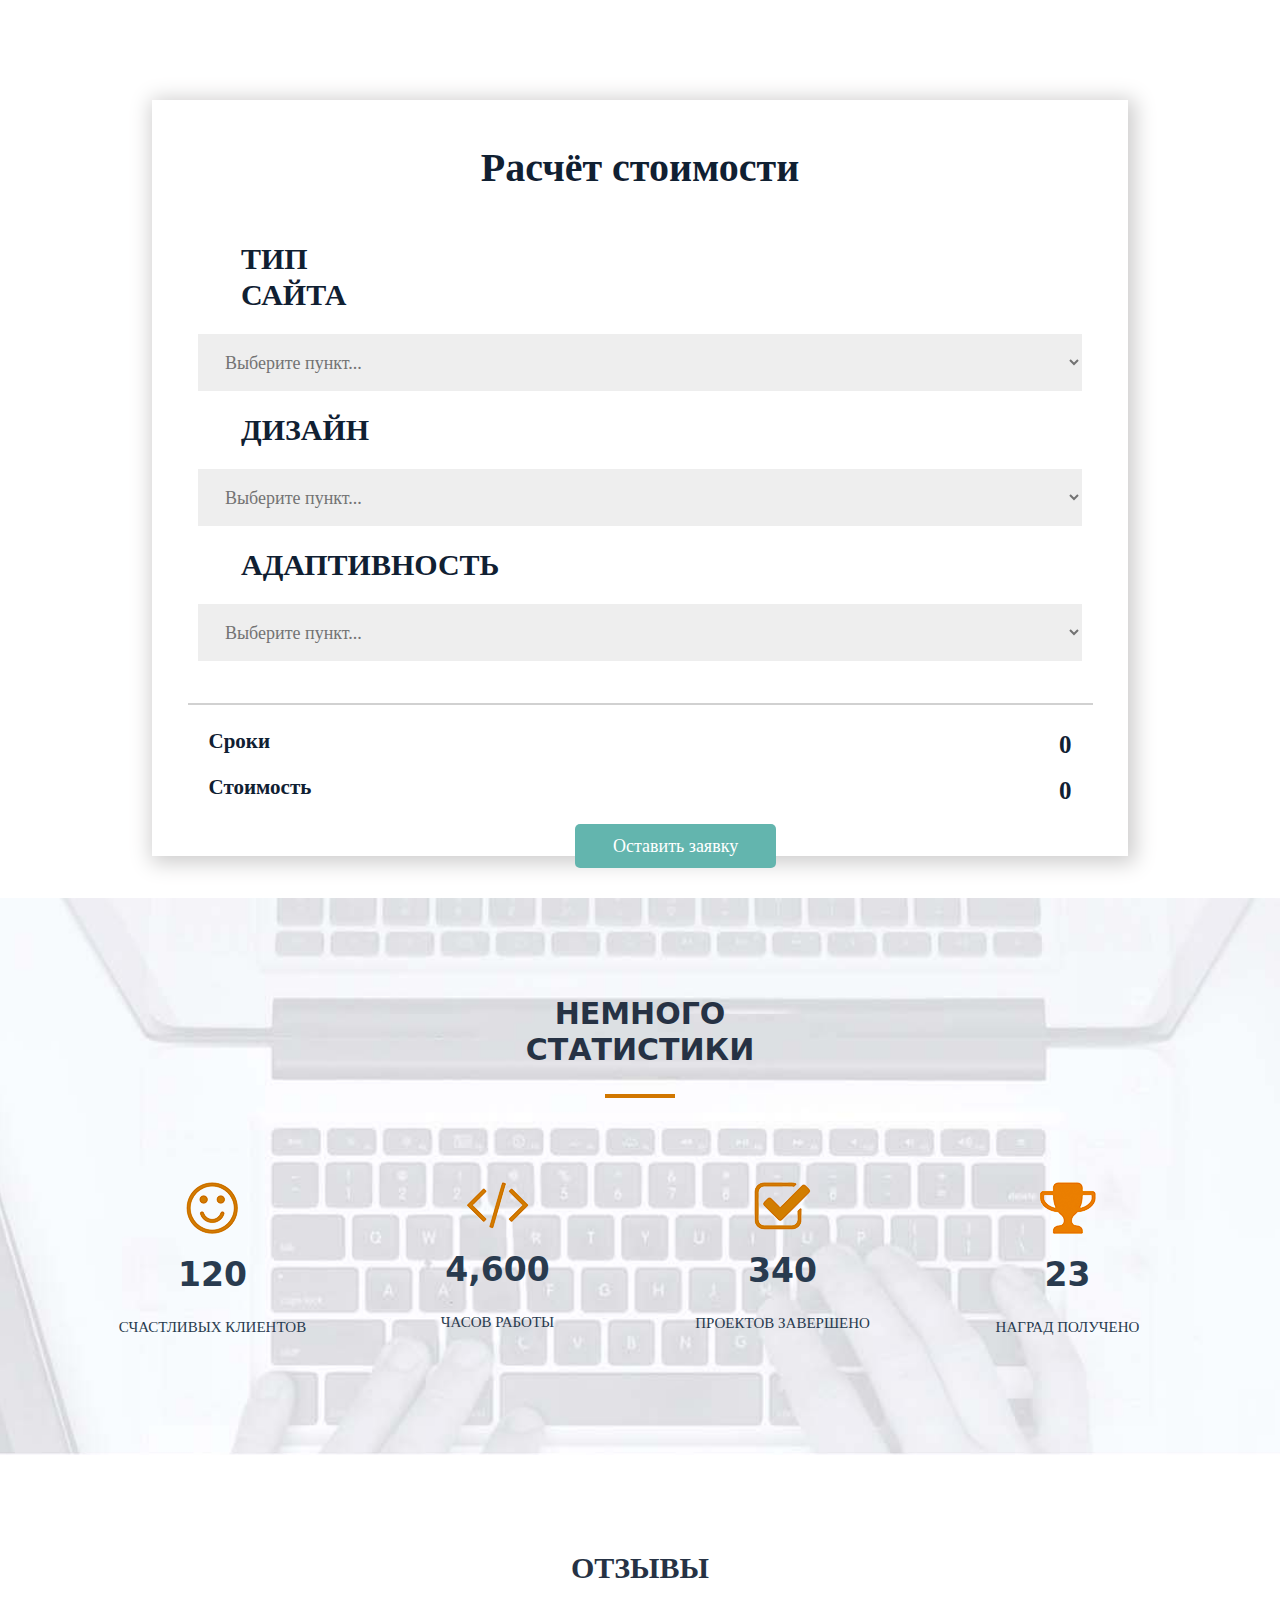
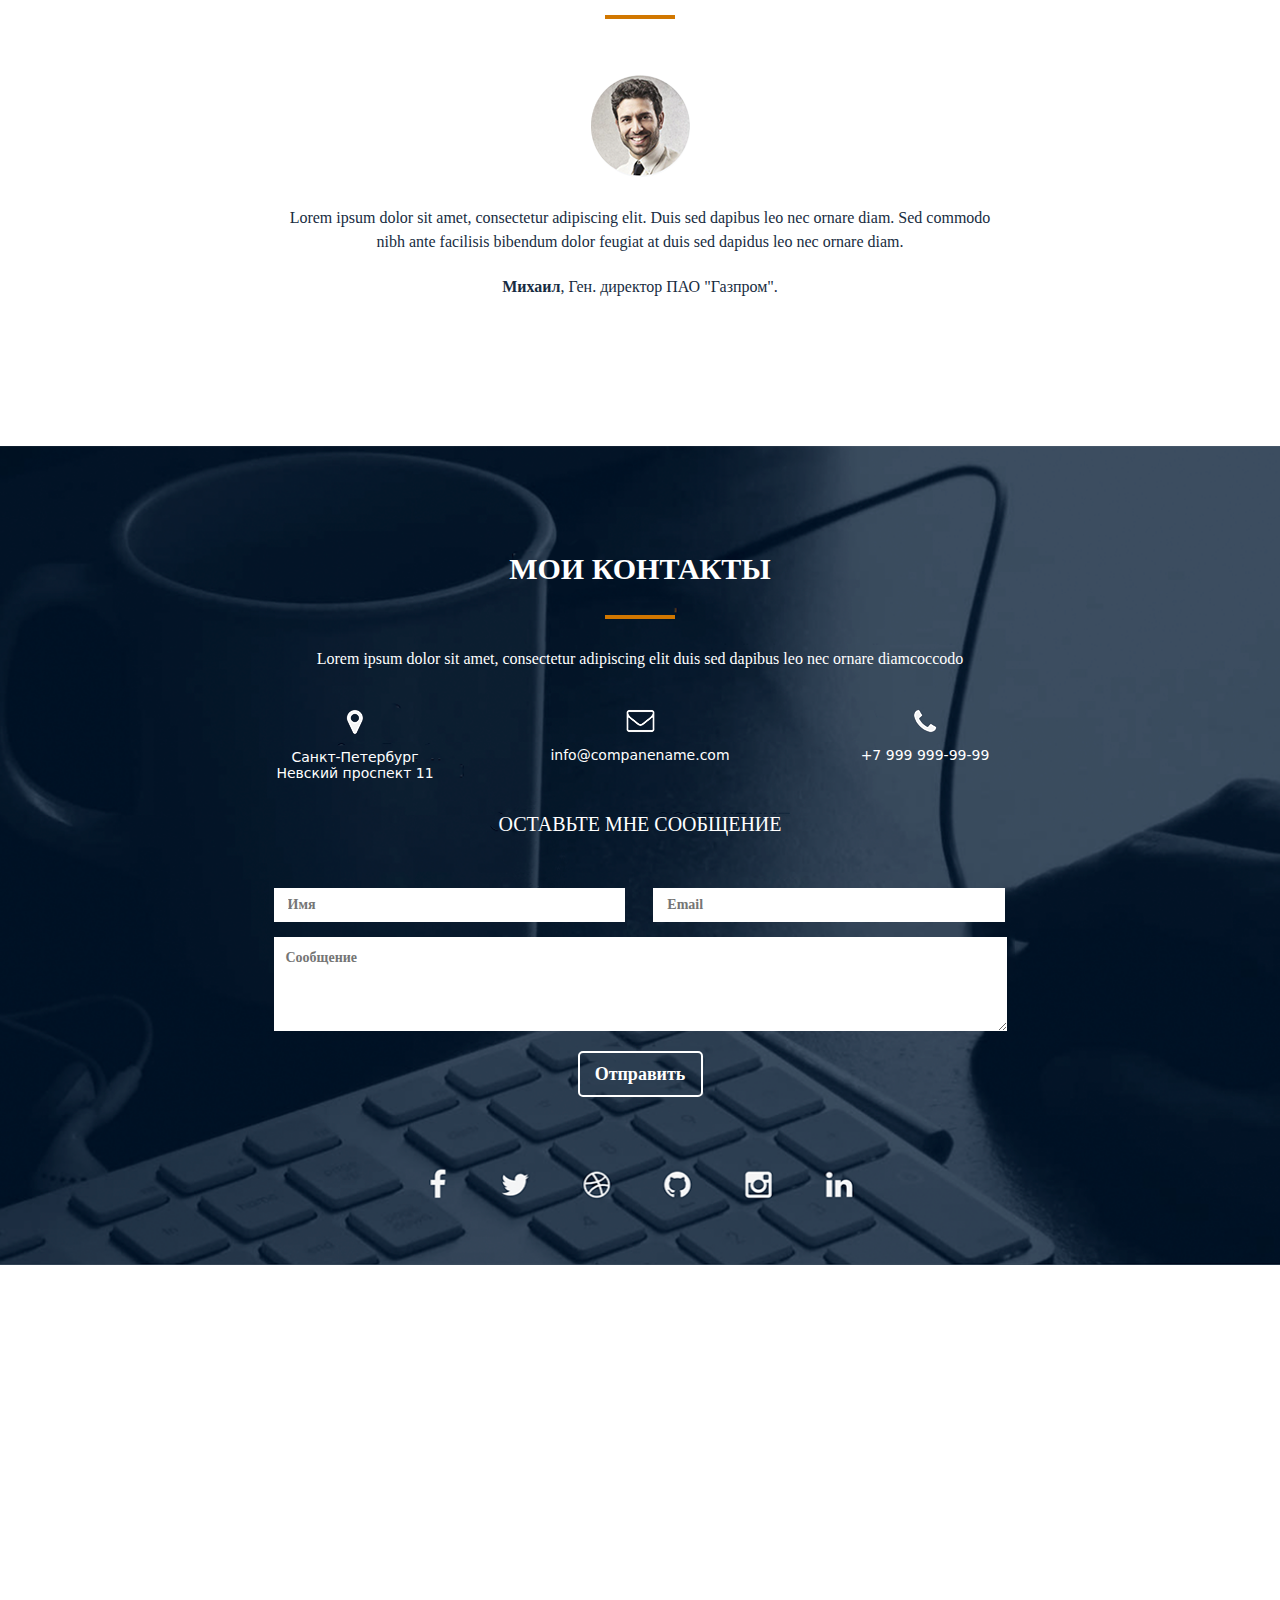
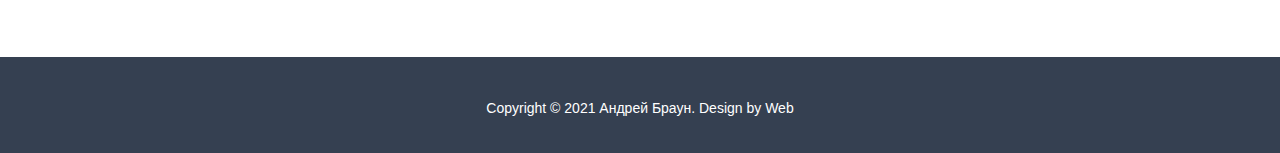
==== commit 3623b33a: "Загрузил на сервер обновленный проект" ====
--- a/BootstrapProject/b_index.html
+++ b/BootstrapProject/b_index.html
@@ -112,7 +112,7 @@
                             <span>Lorem ipsum dolor sit amet placerat<br>facilisis felis mi in tempus eleifend<br>pellentesque natoque etiam.</span>
                         </div>
                     </div>
-                    <div class="col-12 col-sm-6 col-md-3">
+                    <div class="col-12 col-sm-6 col-md-3 jj">
                         <div class="item">
                             <img class="rounded mx-auto d-block img-fluid" src="src/img/Gram.png">
                             <h4 class="pb-1">Маркетинг</h4>
@@ -161,7 +161,7 @@
                                      </div>
                                  </div>
                                   <div class="row">
-                                      <div class="col-md-3 col-sm-5">
+                                      <div class="col-md-3 col-sm-6">
                                           <h3 class="pb-3">Тип сайта</h3>
                                       </div>
                                   </div>
@@ -212,7 +212,7 @@
                                          <div class="col-1">
                                              <p>Сроки</p>
                                          </div>
-                                         <div class="col-1">
+                                         <div class="col-1 d-flex justify-content-end">
                                              <span>0</span>
                                          </div>
                                      </div>
@@ -220,7 +220,7 @@
                                          <div class="col-2">
                                              <p>Стоимость</p>
                                          </div>
-                                         <div class="col-1">
+                                         <div class="col-1 d-flex justify-content-end">
                                              <span>0</span>
                                          </div>
                                      </div>
@@ -232,7 +232,6 @@
                                   </div>
                               </div>
                           </div>
-
                        </div>
         </section>
         <section class="stat_bg">
@@ -242,32 +241,36 @@
                        <div class="chapter_4"><h2>Немного статистики</h2></div>
                    </div>
               </div>
-              <div class="row stat">
-                 <div class="col-lg-1 col-md-0"></div>
-                  <div class="col-lg-10 col-md-12 d-flex justify-content-between align-items-center">
-                      <div class="item_stat">
-                          <img class="rounded mx-auto d-block img-fluid pb-4" src="src/img/smile.png">
-                          <h4>120</h4>
-                          <p class="pt-4">Счастливых клиентов</p>
-                      </div>
-                      <div class="item_stat">
-                          <img class="rounded mx-auto d-block img-fluid pb-4" src="src/img/sign1.png">
-                          <h4>4,600</h4>
-                          <p class="pt-4">Часов работы</p>
-                      </div>
-                      <div class="item_stat">
-                          <img class="rounded mx-auto d-block img-fluid pb-4" src="src/img/gal.png">
-                          <h4>340</h4>
-                          <p class="pt-4">Проектов завершено</p>
-                      </div>
-                      <div class="item_stat">
-                          <img class="rounded mx-auto d-block img-fluid pb-4" src="src/img/cap.png">
-                          <h4>23</h4>
-                          <p class="pt-4">Наград получено</p>
-                      </div>
-                  </div>
-                  <div class="col-lg-1 col-md-0"></div>
-              </div>
+                <div class="row justify-content-center stat">
+                    <div class="col-12 col-sm-6 col-md-3">
+                        <div class="item_stat">
+                            <img class="rounded mx-auto d-block img-fluid pb-4" src="src/img/smile.png">
+                            <h4>120</h4>
+                            <p class="pt-4">Счастливых клиентов</p>
+                        </div>
+                    </div>
+                    <div class="col-12 col-sm-6 col-md-3">
+                        <div class="item_stat">
+                            <img class="rounded mx-auto d-block img-fluid pb-4" src="src/img/sign1.png">
+                            <h4>4,600</h4>
+                            <p class="pt-4">Часов работы</p>
+                        </div>
+                    </div>
+                    <div class="col-12 col-sm-6 col-md-3">
+                        <div class="item_stat">
+                            <img class="rounded mx-auto d-block img-fluid pb-4" src="src/img/gal.png">
+                            <h4>340</h4>
+                            <p class="pt-4">Проектов завершено</p>
+                        </div>
+                    </div>
+                    <div class="col-12 col-sm-6 col-md-3 jj">
+                        <div class="item_stat">
+                            <img class="rounded mx-auto d-block img-fluid pb-4" src="src/img/cap.png">
+                            <h4>23</h4>
+                            <p class="pt-4">Наград получено</p>
+                        </div>
+                    </div>
+                </div>
             </div>
         </section>
         <section class="feedback mb-5 pb-4">
@@ -277,8 +280,8 @@
                         <div class="chapter_5"><h2>Отзывы</h2></div>
                     </div>
                     <div class="row justify-content-center">
-                        <div class="col-2">
-                             <img class="rounded mx-auto d-block  pt-5 mt-3" src="src/img/FeedbackFace.png">
+                        <div class="col-md-2 text-center">
+                             <img class="pt-5 mt-3" src="src/img/FeedbackFace.png">
                         </div>
                     </div>
                     <div class="row justify-content-center">
@@ -306,17 +309,21 @@
                         <p>Lorem ipsum dolor sit amet, consectetur adipiscing elit duis sed dapibus leo nec ornare diamcoccodo</p>
                     </div>
                 </div>
-                <div class="row justify-content-around item_contacts_container">
-                    <div class="col-lg-6 col-lg-8 d-flex justify-content-around align-items-center">
+                <div class="row justify-content-center item_contacts">
+                    <div class="col-12 col-sm-6 col-md-3">
                         <div class="item_contacts">
                             <img class="rounded mx-auto d-block img-fluid pb-3" src="src/img/Geo.png">
                             <h4>Санкт-Петербург
                             <br>Невский проспект 11</h4>
                         </div>
-                        <div class="item_contacts">
+                    </div>
+                    <div class="col-12 col-sm-6 col-md-3">
+                         <div class="item_contacts">
                             <img class="rounded mx-auto d-block img-fluid pb-3" src="src/img/envelope.png">
                             <h4>info@companename.com</h4>
                         </div>
+                    </div>
+                    <div class="col-6 col-sm-6 col-md-3">
                         <div class="item_contacts">
                             <img class="rounded mx-auto d-block img-fluid pb-3" src="src/img/Phone.png">
                             <h4>+7 999 999-99-99</h4>
@@ -328,10 +335,10 @@
                         <h3>Оставьте мне сообщение</h3>
                     </div>
                 </div>
-                <div class="row justify-content-center form">
-                    <div class="col-8 d-flex justify-content-center">
+                <div class="row justify-content-center contacts_form">
+                    <div class="col-xl-8 col-lg-10 col-md-12 d-flex justify-content-center">
                         <form>
-                            <input class="enter" type="text" placeholder="Имя"> <input class="enter1" type="text" placeholder="Email">
+                            <input class="enter" type="text" placeholder="Имя"><input class="enter1" type="text" placeholder="Email">
                             <br>
                             <textarea placeholder="Сообщение"></textarea>
                         </form>
@@ -350,7 +357,7 @@
         <section class="end">
             <div class="container">
                 <div class="row justify-content-center">
-                    <div class="col-4">
+                    <div class="col-xl-4 col-lg-6 col-md-8 col-sm-12">
                         <p>Copyright © 2021 Андрей Браун. Design by Web</p>
                     </div>
                 </div>
--- a/BootstrapProject/src/css/b_style.css
+++ b/BootstrapProject/src/css/b_style.css
@@ -93,7 +93,7 @@
     color: #fff;
     border: 2px solid #fff;
     border-radius: 5px;
-    padding: 8px 10px;
+    padding: 10px 25px;
     transition: 0.2s;
 }
 .boot-btn:hover{
@@ -228,9 +228,9 @@
 }
 .skills{
     width: 100%;
-    height: 522px;
     background: url(../img/skills_background.jpg) center/cover no-repeat;
 }
+
 .chapter_2 h2{
     width: 100%;
     font-family: 'Franklin Gothic';
@@ -267,6 +267,7 @@
 .skills-item{ 
     text-align: center;
     margin-top: 102px;
+    padding-bottom: 92px;
 }
 @media (max-width: 991px){
     .skills-item br{
@@ -380,6 +381,7 @@
     height: 756px;
     width: 976px;
     box-shadow: 3px 3px 20px 4px #cdcccc;
+    padding: 0px 44px 0px 44px;
 }
 .case_price h2{
     font-family: 'Franklin Gothic';
@@ -394,6 +396,7 @@
     font-size: 30px;
     text-transform: uppercase;
     font-weight: bold;
+    padding-left: 43px;
 }
 .select{
     width: 100%;
@@ -447,7 +450,6 @@
 }
 .stat_bg{
     width: 100%;
-    height: 499px;
     background: url(../img/stat_background.jpg) center/cover no-repeat;
     background-attachment: fied;
 }
@@ -468,7 +470,10 @@
     margin: 0 auto;
 }
 .stat{
-    height: 310px;
+    padding-bottom: 102px;
+}
+.stat img{
+    padding-top: 84px;
 }
 .stat h4{
     color: #293b4f;
@@ -481,6 +486,7 @@
     font-family: 'Franklin Gothic';
     text-transform: uppercase;
     font-size: 15px;
+    text-align: center;
 }
 .chapter_5 h2{
     font-family: 'Franklin Gothic';
@@ -519,7 +525,6 @@
 }
 .contacts{
     background: url(../img/contacts_background.png) center/cover no-repeat;
-    height: 808px;
     width: 100%;
 }
 .chapter_6 h2{
@@ -546,9 +551,11 @@
     text-align: center;
     padding-top: 28px;
     width: 100%;
-}
-.item_contacts_container{
-    height: 154px;
+    margin: 0px;
+}
+.item_contacts{
+    padding-top: 19px;
+    padding-bottom: 15px;
 }
 .contacts h4{
     color: #fff;
@@ -570,7 +577,7 @@
 .enter{
     display: block;
     float: left;
-    width: 352px;
+    width: 48%;
     height: 34px;
     padding-left: 14px;
     font-weight: bold;
@@ -579,14 +586,14 @@
 .enter1{
     display: block;
     float: left;
-    width: 352px;
+    width: 48%;
     height: 34px;
     padding-left: 14px;
     font-weight: bold;
     margin-left: 13px;
 }
 .contacts textarea{
-    width: 730px;
+    width: 100%;
     height: 94px;
     padding: 10px 12px;
     font-weight: bold;
@@ -606,6 +613,40 @@
     color: #fff;
     transition: all 0.4s;
     transform: scale(1);
+    margin-bottom: 168px;
+}
+@media (max-width: 768px){
+    .enter{
+        width: 47%;
+    }
+    .enter1{
+        width: 47%;
+    }
+    .contacts textarea{
+        width: 99%;
+    }
+}
+@media (max-width: 453px){
+    .enter{
+        width: 46.5%;
+    }
+    .enter1{
+        width: 46.5%;
+    }
+    .contacts textarea{
+        width: 99%;
+    }
+}
+@media (max-width: 391px){
+    .enter{
+        width: 45%;
+    }
+    .enter1{
+        width: 45%;
+    }
+    .contacts textarea{
+        width: 97%;
+    }
 }
 .button:hover{
     background-color: #fff;
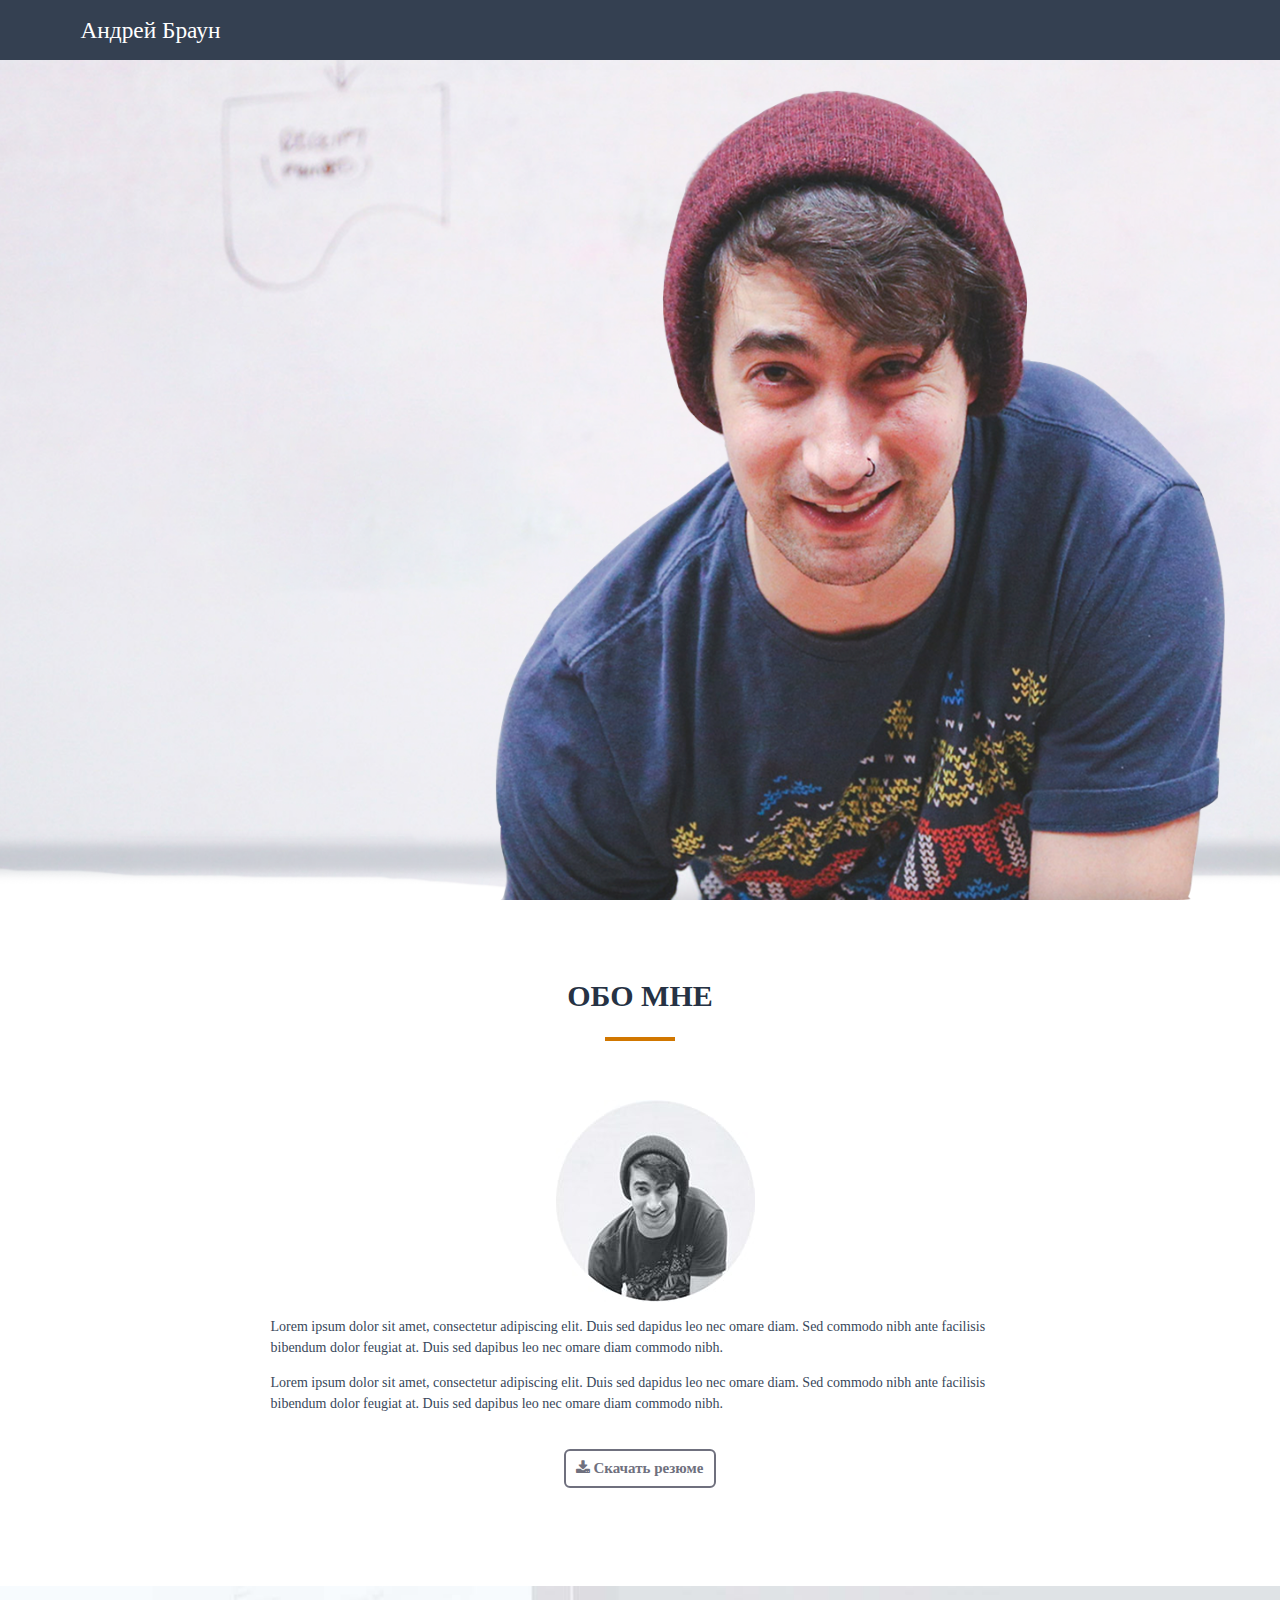
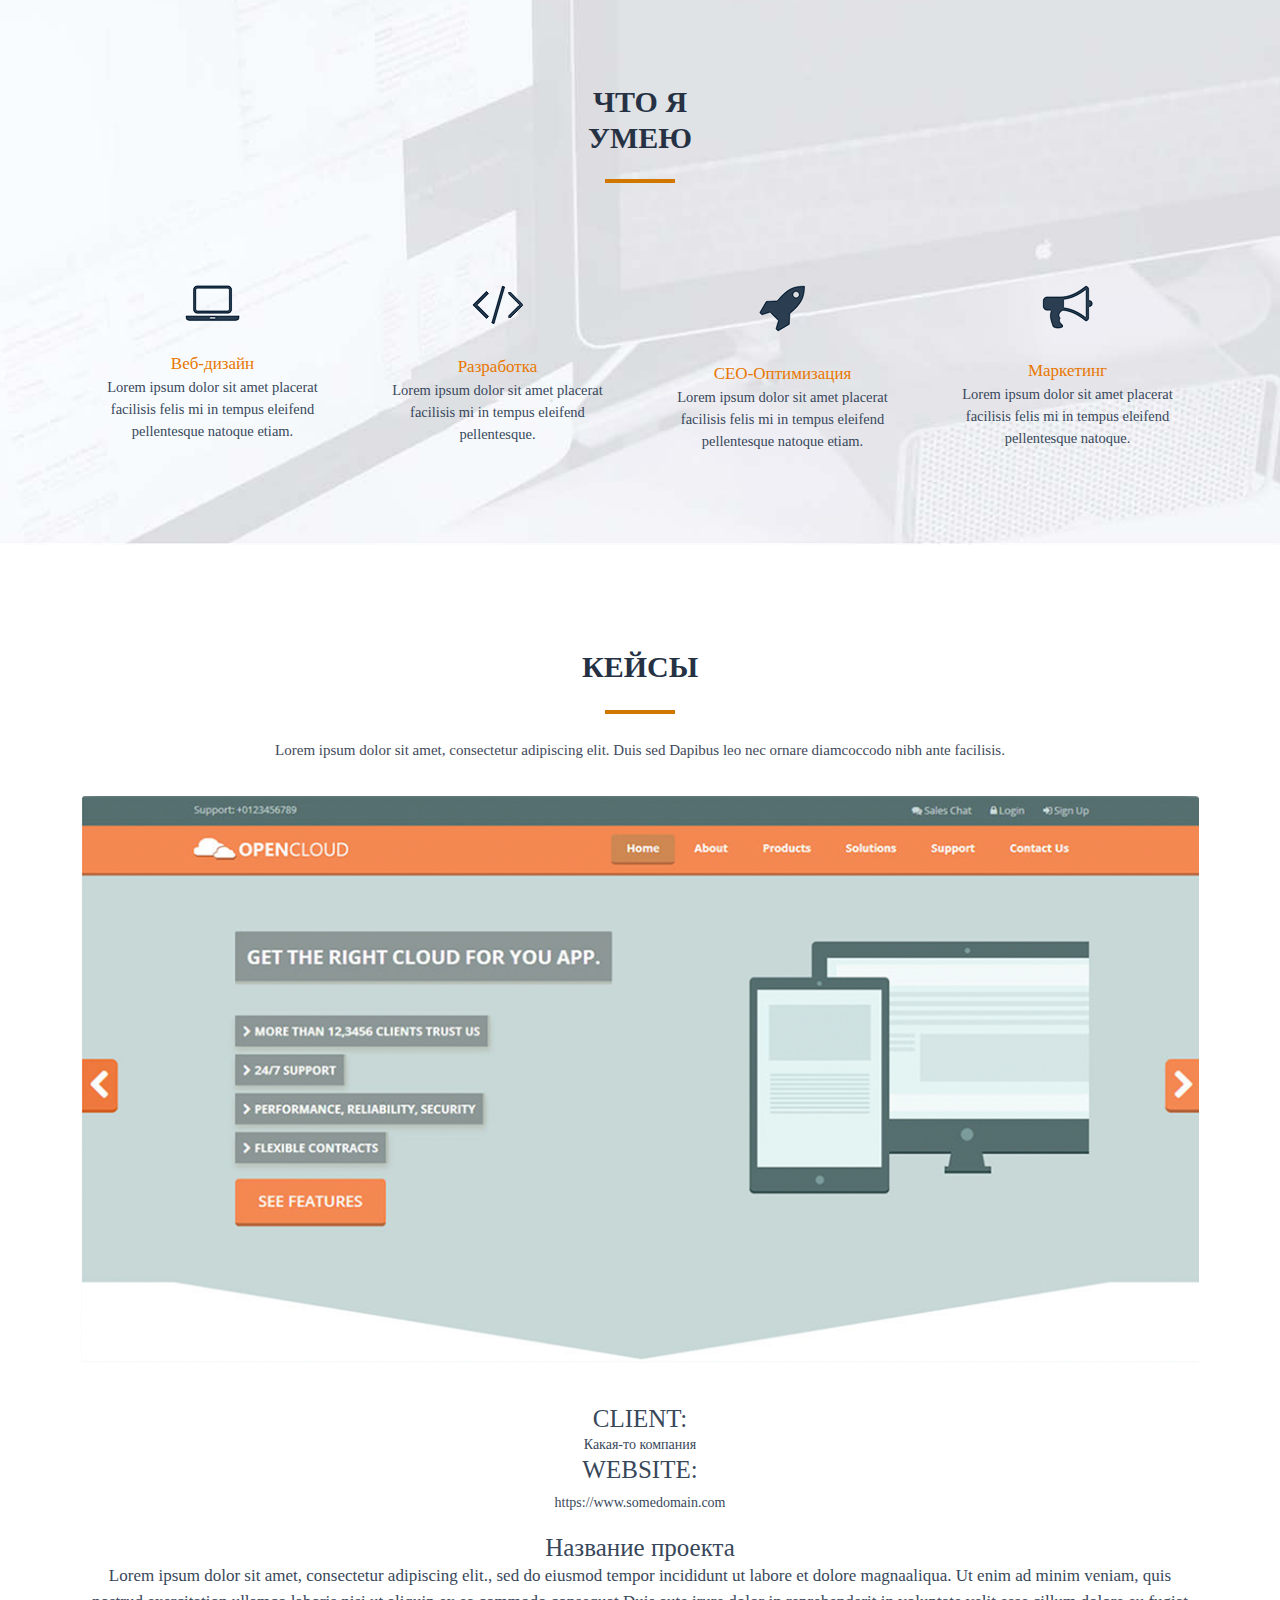
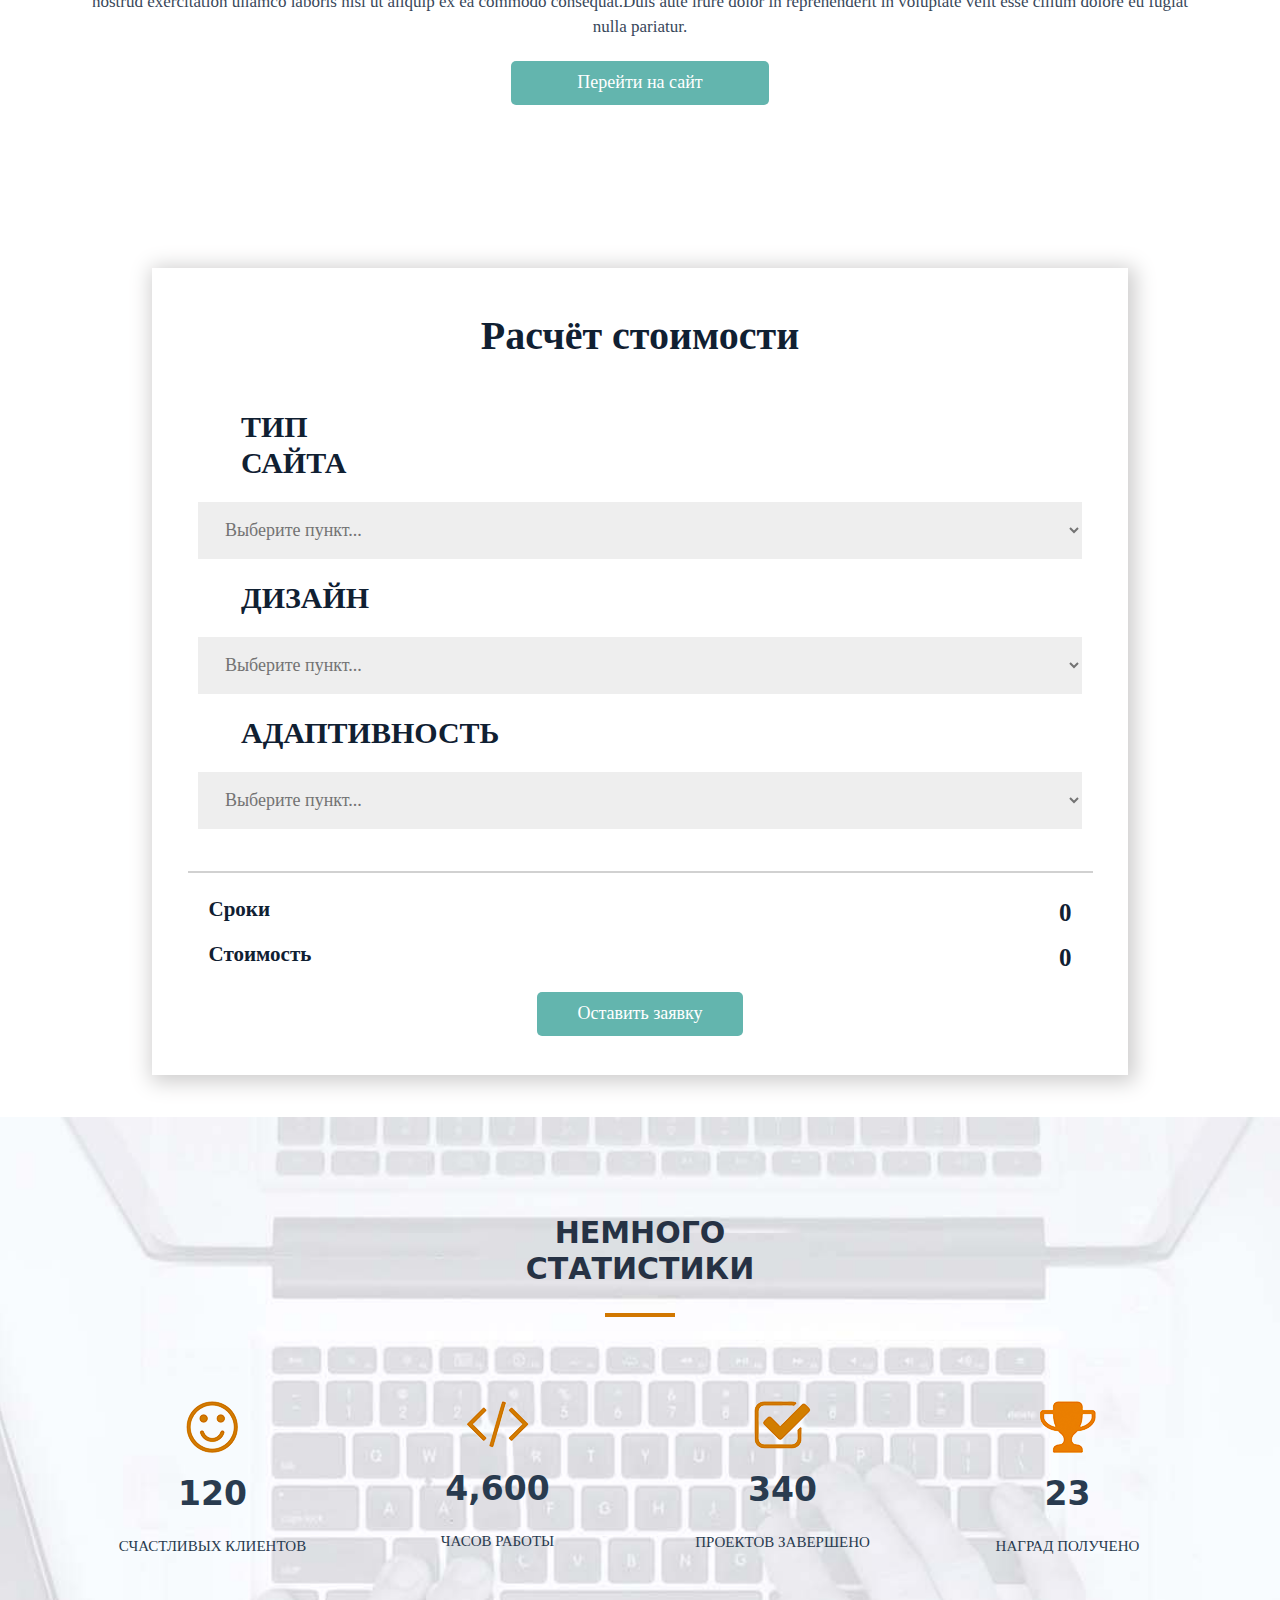
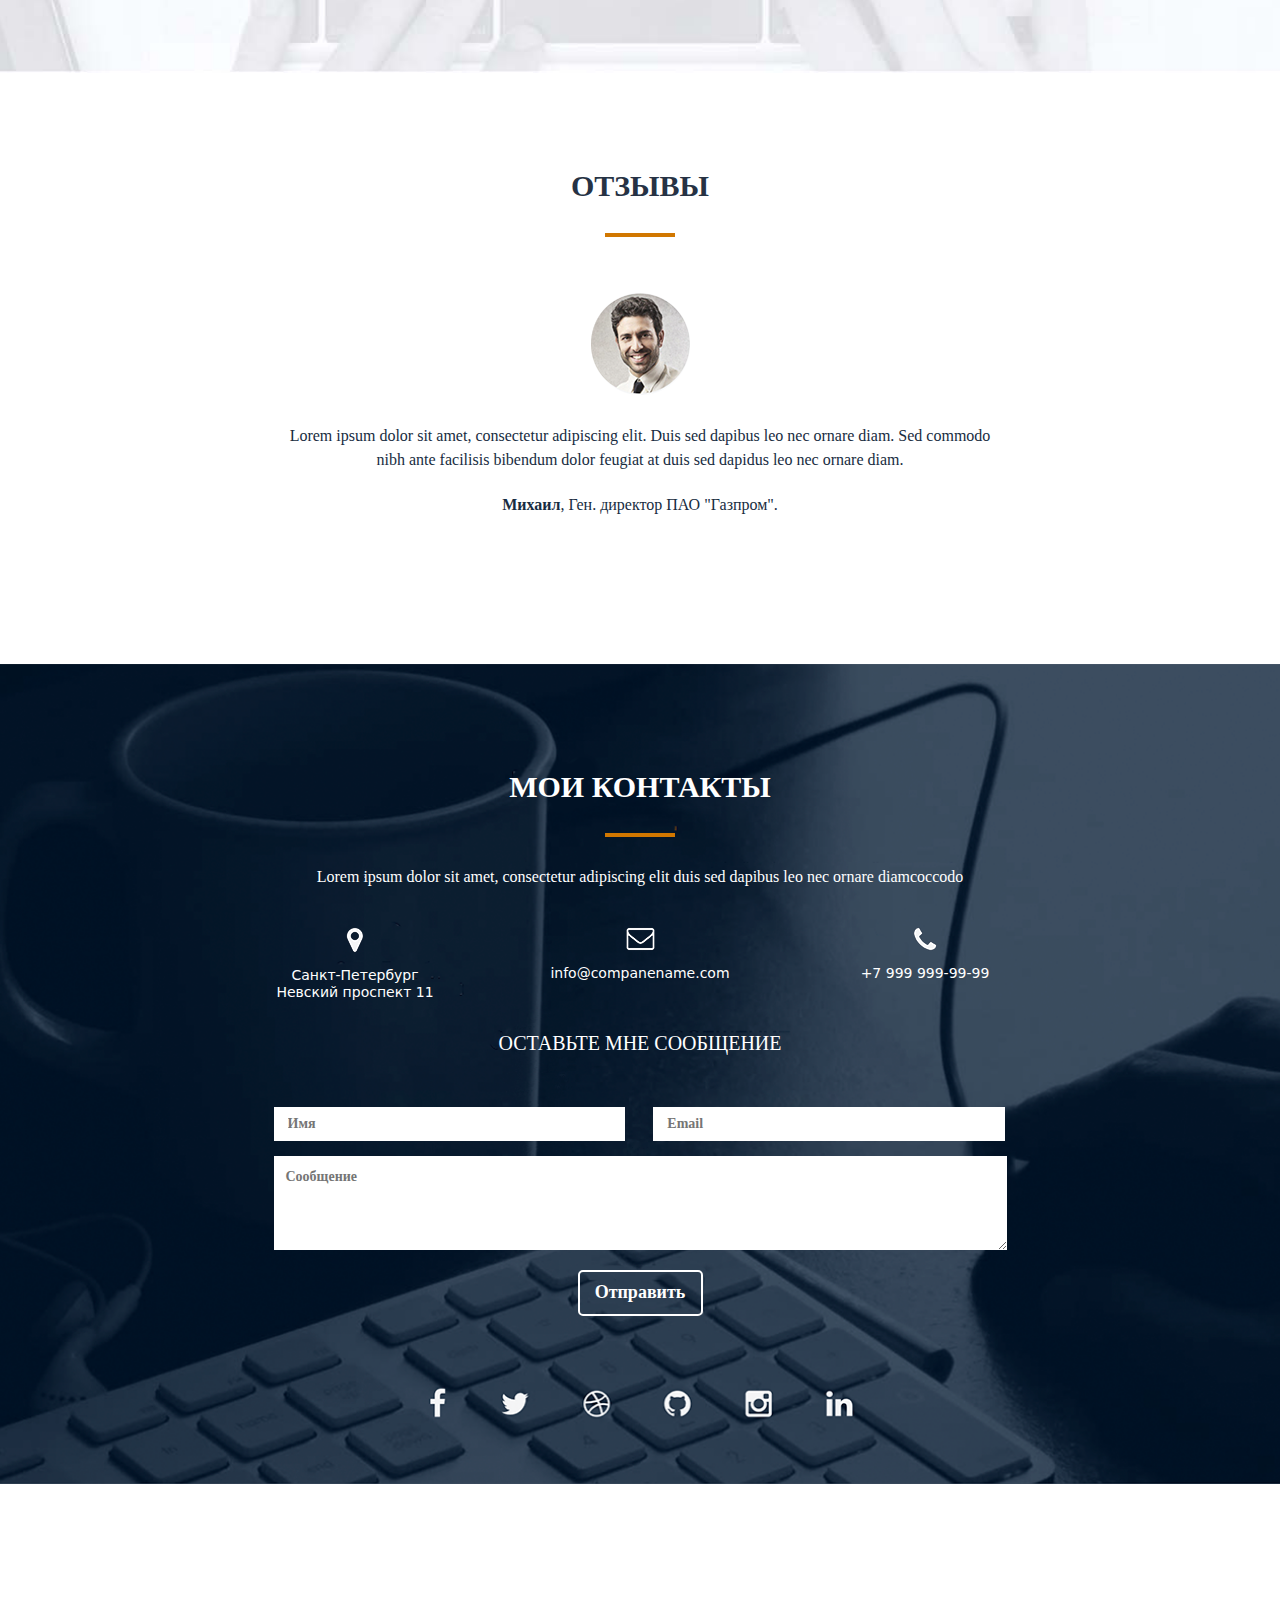
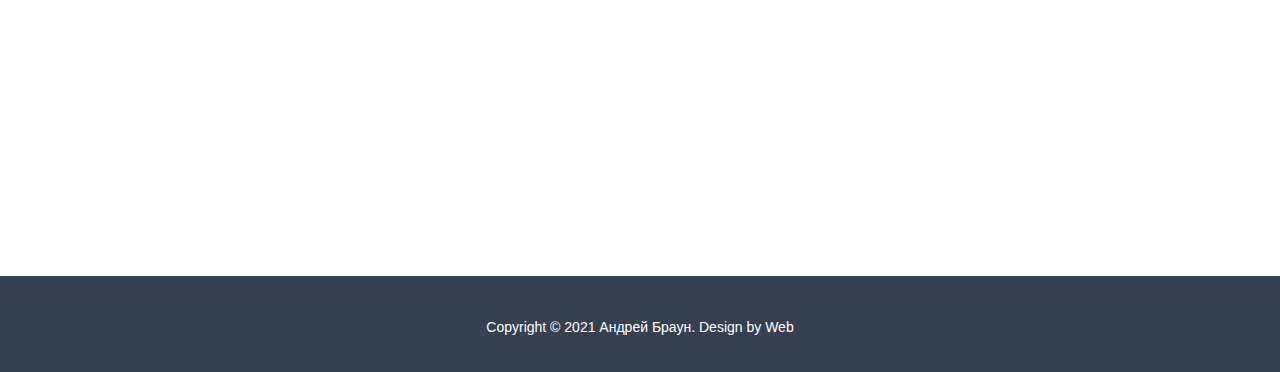
==== commit 20176dfe: "Загрузил обновленный проект на сервер" ====
--- a/BootstrapProject/b_index.html
+++ b/BootstrapProject/b_index.html
@@ -86,7 +86,7 @@
         <section class="skills" id="skills">
             <div class="container">
                 <div class="row d-flex justify-content-center">
-                    <div class="col-xl-2 col-lg-3">
+                    <div class="col-xl-2 col-lg-3 col-md-4 col-sm-5 col-9">
                         <div class="chapter_2"><h2>Что я умею</h2></div>
                     </div>
                 </div>
@@ -112,7 +112,7 @@
                             <span>Lorem ipsum dolor sit amet placerat<br>facilisis felis mi in tempus eleifend<br>pellentesque natoque etiam.</span>
                         </div>
                     </div>
-                    <div class="col-12 col-sm-6 col-md-3 jj">
+                    <div class="col-12 col-sm-6 col-md-3">
                         <div class="item">
                             <img class="rounded mx-auto d-block img-fluid" src="src/img/Gram.png">
                             <h4 class="pb-1">Маркетинг</h4>
@@ -134,37 +134,39 @@
                        <p>Lorem ipsum dolor sit amet, consectetur adipiscing elit. Duis sed Dapibus leo nec ornare diamcoccodo nibh ante facilisis.</p>
                    </div>
                </div>
-               <div class="row case_img">
+               <div class="row case_img mb-4">
                    <div class="col-12">
                        <img class="rounded mx-auto d-block img-fluid" src="src/img/fotka1.png">
                    </div>
                </div>
-               <div class="row case_ex">
-                   <div class="col-3 d-flex flex-column case_ex_span_1">
+               <div class="row case_ex case_button">
+                   <div class="col-xl-3 col-lg-2 case_ex_span_1">
                        <h4>CLIENT:</h4>
                        <span>Какая-то компания</span>
-                       <h4>WEBSITE:</h4>
-                       <span class="pt-2">https://www.somedomain.com</span>
-                       <input class="mt-4 case_input" type="button" value="Перейти на сайт">
-                   </div>
-                   <div class="col-9 d-flex flex-column case_ex_span_2">
+                       <h4 class="pb-2 cs">WEBSITE:</h4>
+                       <span>https://www.somedomain.com</span>
+                   </div>
+                   <div class="col-xl-9 col-lg-10 case_ex_span_2">
                        <h4>Название проекта</h4>
                        <span>Lorem ipsum dolor sit amet, consectetur adipiscing elit., sed do eiusmod tempor incididunt ut labore et dolore magna<br>aliqua. Ut enim ad minim veniam, quis nostrud exercitation ullamco laboris nisi ut aliquip ex ea commodo consequat.<br>Duis aute irure dolor in reprehenderit in voluptate velit esse cillum dolore eu fugiat nulla pariatur.</span>
                    </div>
-               </div>
-                       <div class="case_price mb-5">
-                          <div class="row justify-content-center">
-                              <div class="col-10 price">
-                                 <div class="row justify-content-center mt-5 mb-5">
-                                     <div class="col-lg-5 col-md-7">
-                                         <h2>Расчёт стоимости</h2>
-                                     </div>
-                                 </div>
-                                  <div class="row">
-                                      <div class="col-md-3 col-sm-6">
-                                          <h3 class="pb-3">Тип сайта</h3>
-                                      </div>
-                                  </div>
+                   <div class="col-xxl-2 col-xl-3 col-lg-3 col-md-4 col-sm-5 col-7">
+                       <input class="mt-4 case_input" type="button" value="Перейти на сайт">
+                   </div>
+               </div>
+                    <div class="case_price mb-5">
+                        <div class="row justify-content-center" id="price">
+                            <div class="col-10 price">
+                                <div class="row justify-content-center mt-5 mb-5">
+                                    <div class="col-lg-5 col-md-7">
+                                        <h2>Расчёт стоимости</h2>
+                                    </div>
+                                </div>
+                                <div class="row">
+                                    <div class="col-lg-3 col-md-6 col-sm-8">
+                                        <h3 class="pb-3">Тип сайта</h3>
+                                    </div>
+                                </div>
                                   <div class="row">
                                       <div class="col-10 select">
                                           <select class="mb-4">
@@ -225,7 +227,7 @@
                                          </div>
                                      </div>
                                       <div class="row justify-content-center">
-                                          <div class="col-lg-2 col-md-4 col-sm-5 col-6 pt-2">
+                                          <div class="col-lg-3 col-md-4 col-sm-5 col-8 pt-2 d-block">
                                               <input class="price_input" type="submit" value="Оставить заявку">
                                           </div>
                                       </div>
--- a/BootstrapProject/src/css/b_style.css
+++ b/BootstrapProject/src/css/b_style.css
@@ -69,9 +69,6 @@
 }
 .menu li:nth-child(6){
     animation-delay: 2s;
-}
-.menu li a:visited{
-    color: #fff;
 }
 @keyframes menu{
     from{
@@ -334,51 +331,36 @@
 .case_ex_span_2{
     font-family: 'calibri';
     font-size: 17px;
-}
-@media (max-width: 1400px){
+    width: 70%;
+}
+@media (max-width: 1399px){
     .case_ex{
         margin: 0;
     }
+    .case_ex_span_2{
+        text-align: center;
+        width: 100%;
+    }
     .case_ex_span_2 br{
         display: none;
     }
-}
-@media (max-width: 991px){
+    .case_ex_span_1{
+        text-align: center;
+        width: 100%;
+        padding-bottom: 20px;
+        padding-top: 20px;
+    }
     .case_input{
-        height: 30px;
-        width: 140px;
-        font-size: 14px;
-    }
-    .case_ex h4{
-        font-size: 22px;
-    }
-    .case_ex_span_1 span{
-        font-size: 13px;
-    }
-    .case_ex_span_2 span{
-        font-size: 12px;
-    }
-}
-@media (max-width: 768px){
-    .case_input{
-        height: 25px;
-        width: 120px;
-        font-size: 10px;
-    }
-    .case_ex h4{
-        font-size: 18px;
-    }
-    .case_ex_span_1 span{
-        font-size: 9px;
-    }
-    .case_ex_span_2 span{
-        font-size: 9.2px;
+        display: block;
+        width: 100%;
+    }
+    .case_button{
+        justify-content: center;
     }
 }
 .price{
     margin-top: 163px;
     border: 2px solid #fff;
-    height: 756px;
     width: 976px;
     box-shadow: 3px 3px 20px 4px #cdcccc;
     padding: 0px 44px 0px 44px;
@@ -397,6 +379,19 @@
     text-transform: uppercase;
     font-weight: bold;
     padding-left: 43px;
+}
+@media (max-width: 575px){
+    .case_price h3{
+        padding: 0px;
+    }
+}
+@media (max-width: 405px){
+    .case_price h2{
+        font-size: 25px;
+    }
+    .case_price h3{
+        font-size: 20px;
+    }
 }
 .select{
     width: 100%;
@@ -425,23 +420,17 @@
     font-size: 25px;
 }
 .price_input{
+    width: 100%;
     font-family: 'Myriad Pro';
     font-size: 18px;
     height: 44px;
-    width: 201px;
     border-radius: 5px;
     background-color: #63b5ae;
     color: #fff;
     transition: all 0.3s;
     transform: scale(1);
     z-index: 0;
-}
-@media (max-width: 376px){
-    .price_input{
-        width: 150px;
-        height: 34px;
-        font-size: 14px;
-    }
+    margin-bottom: 37px;
 }
 @media (max-width: 338px){
     .price h2{
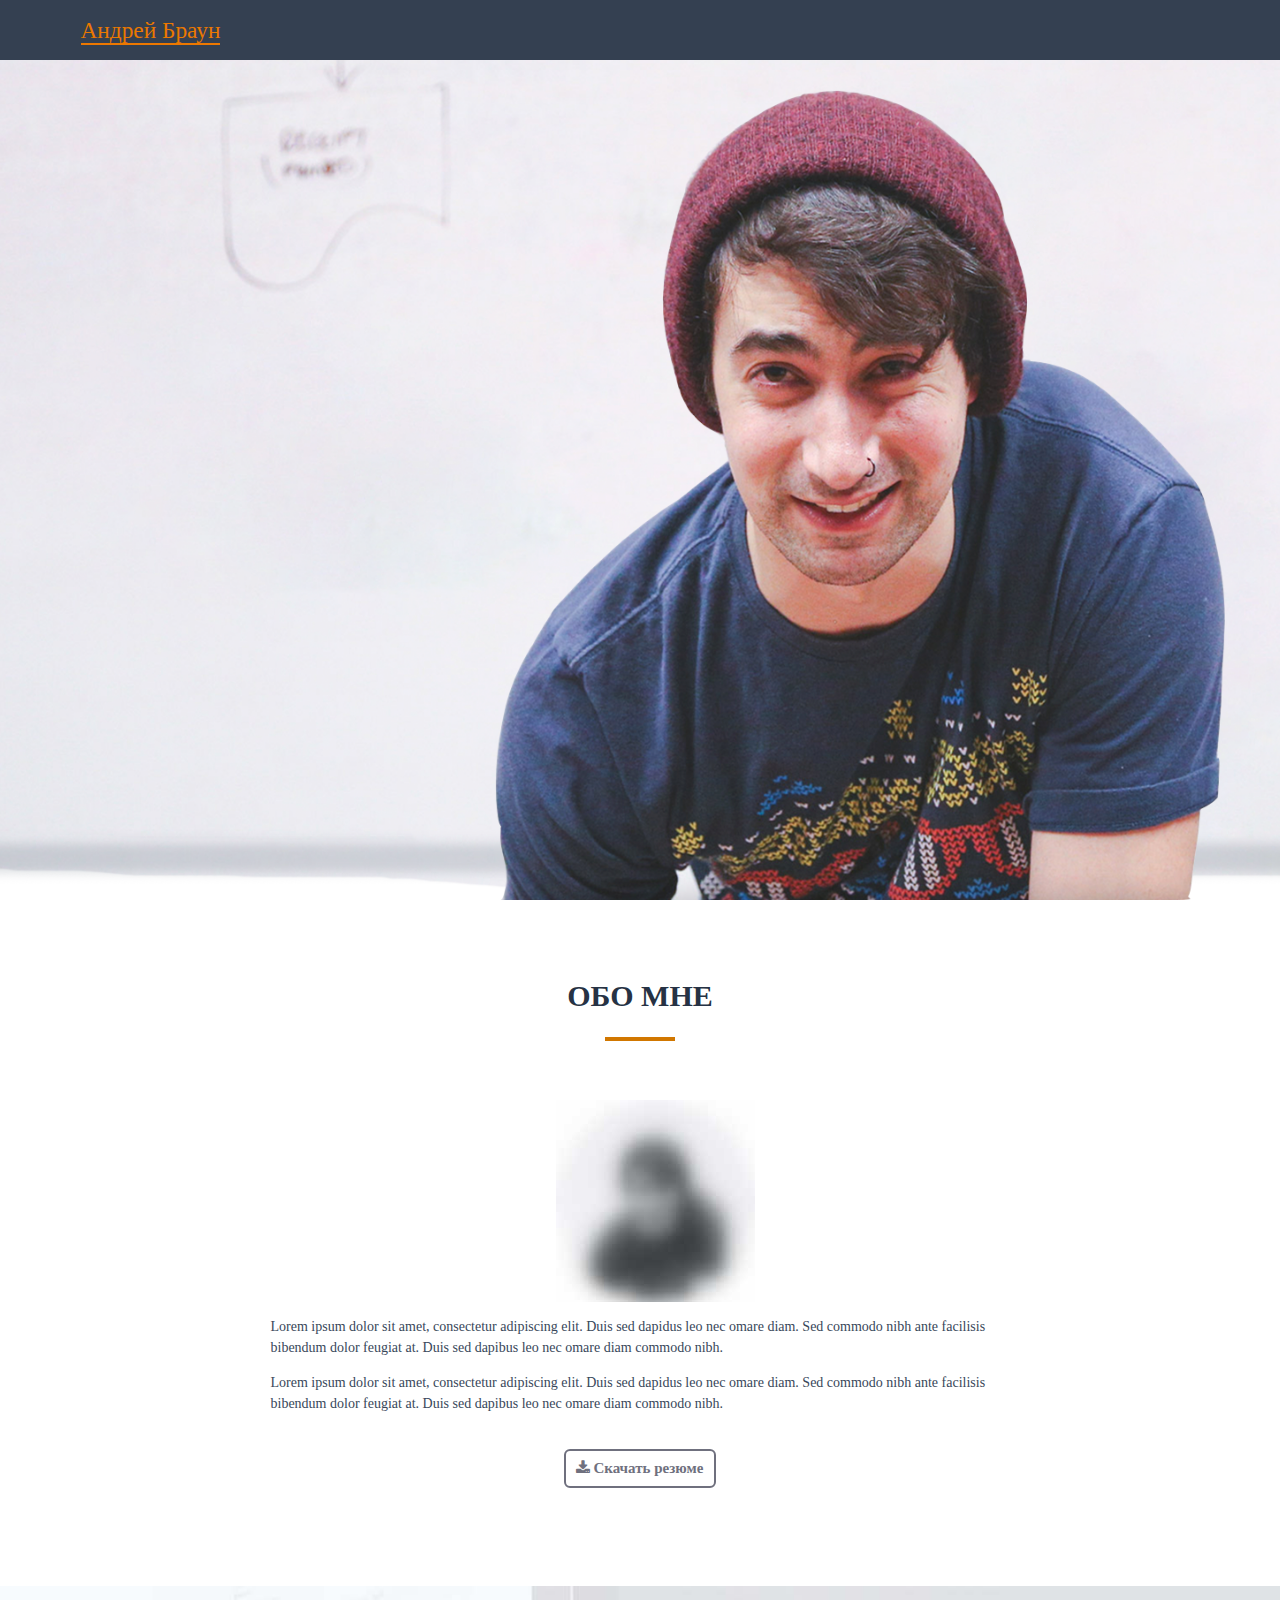
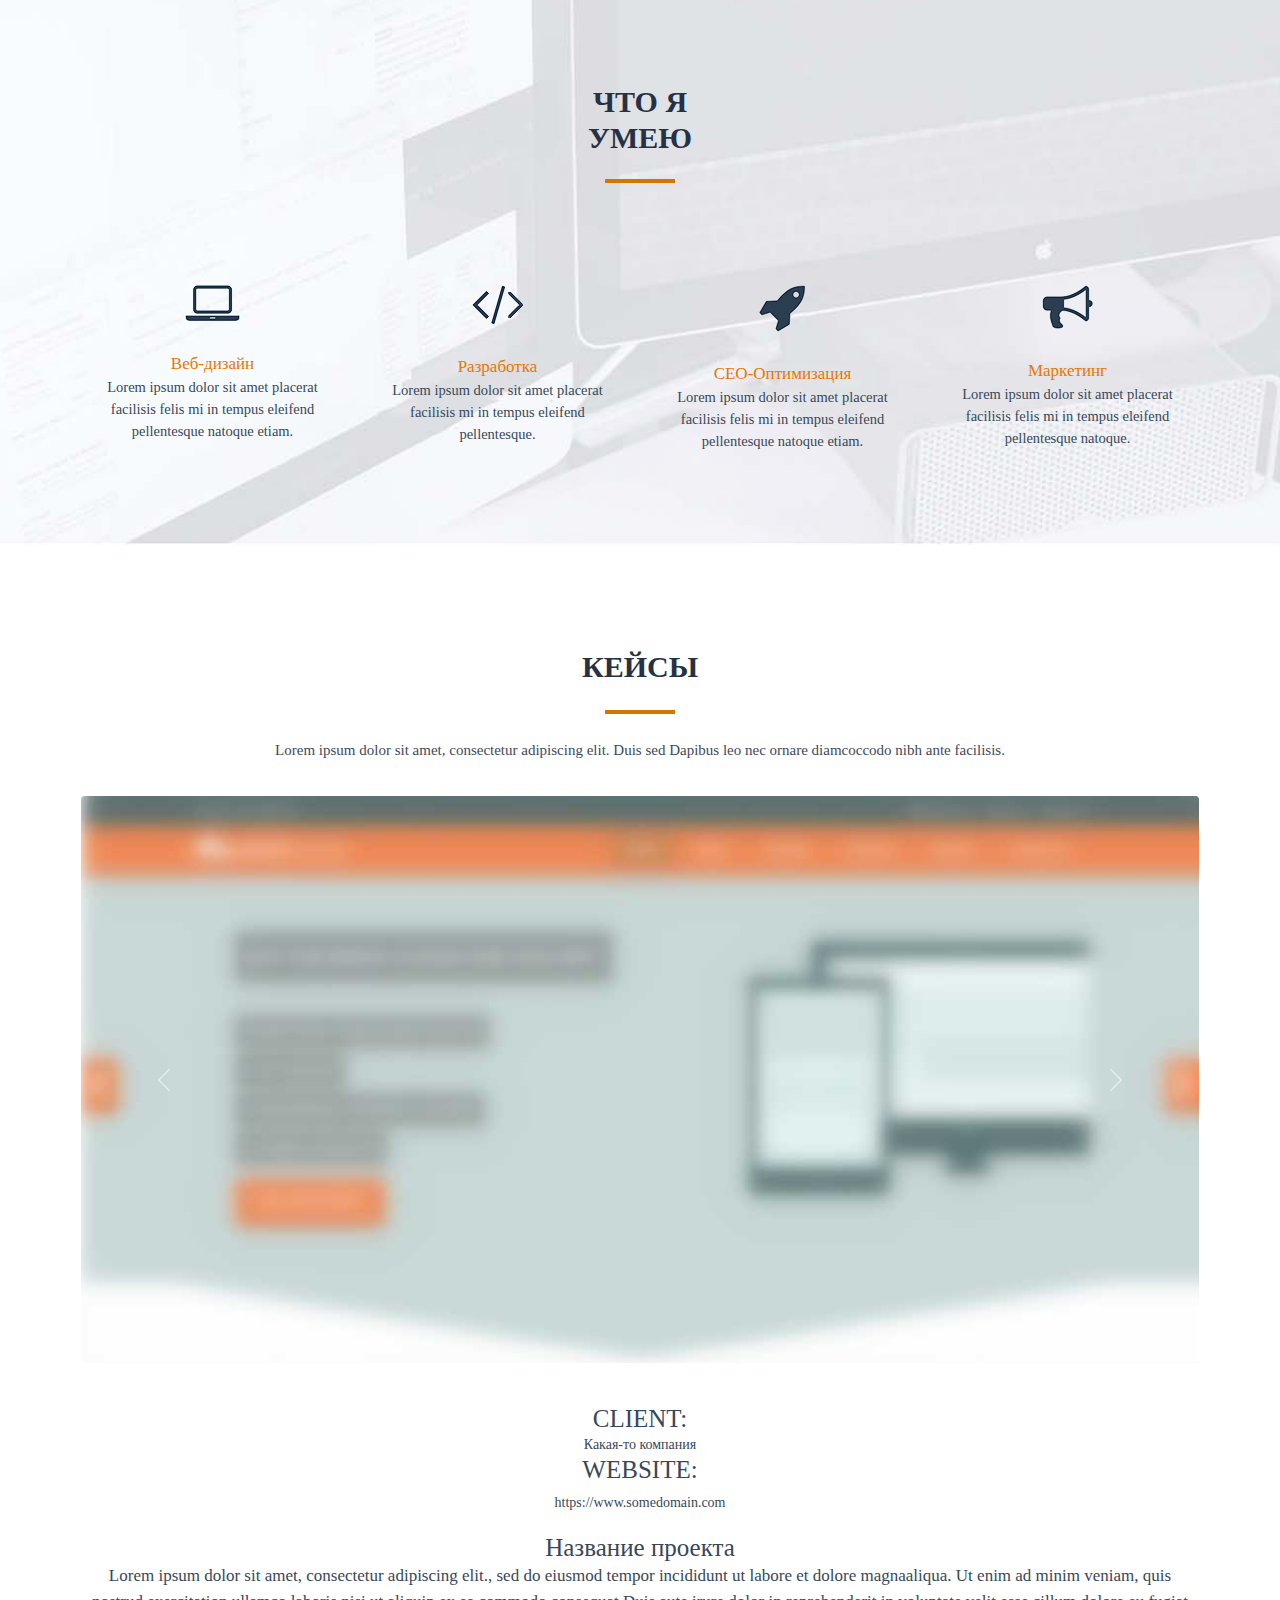
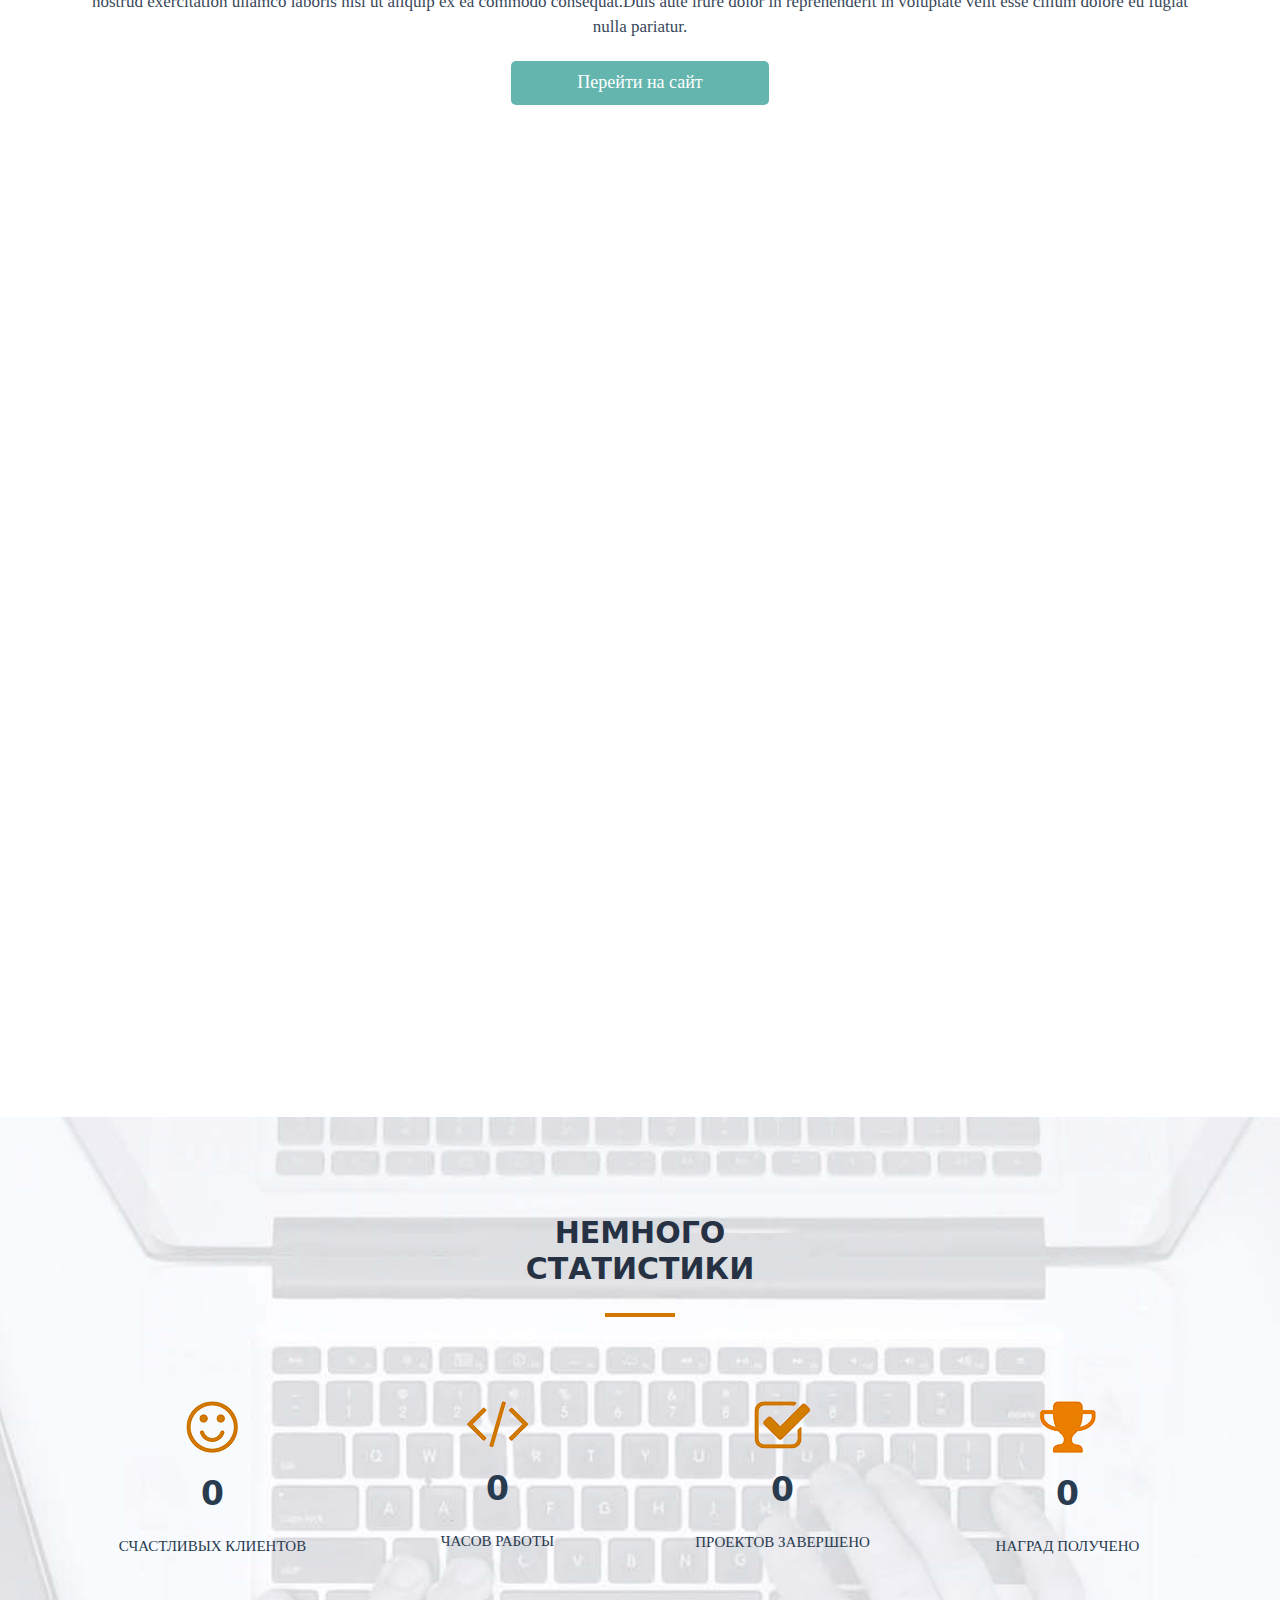
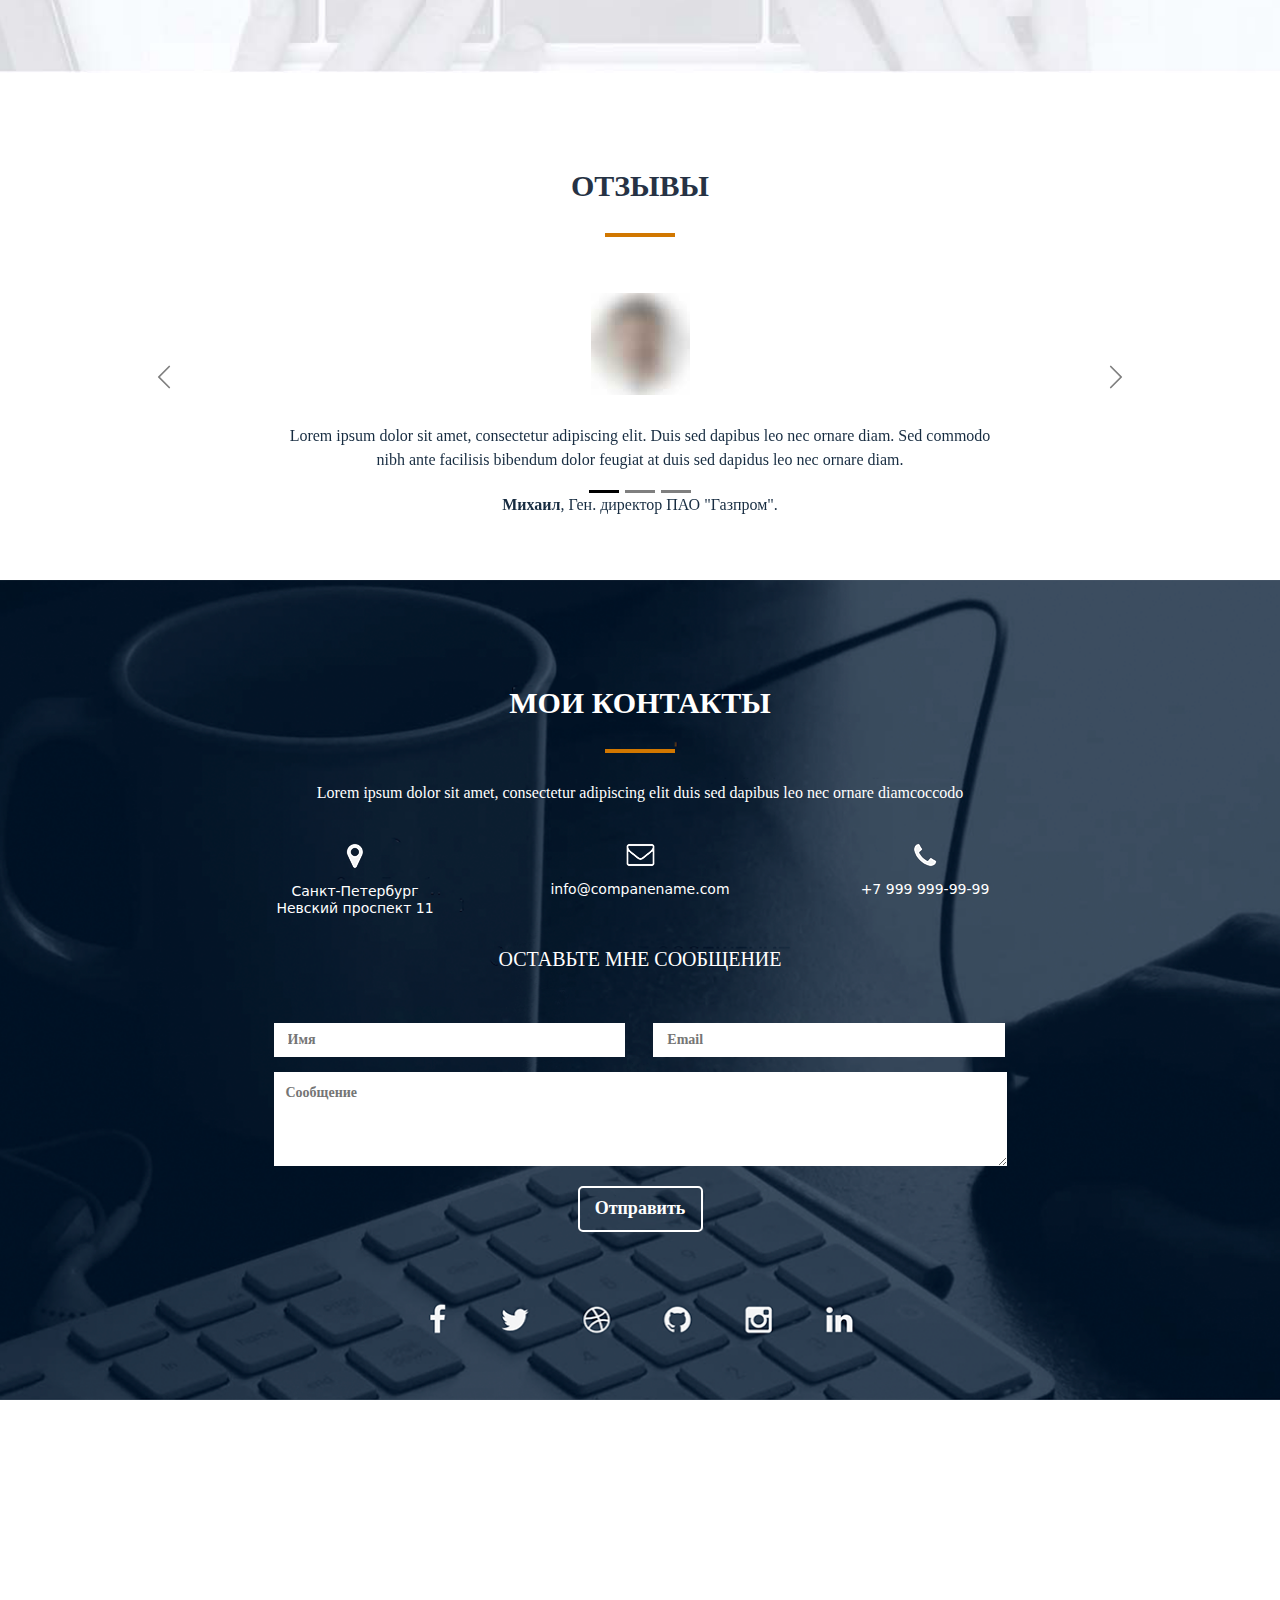
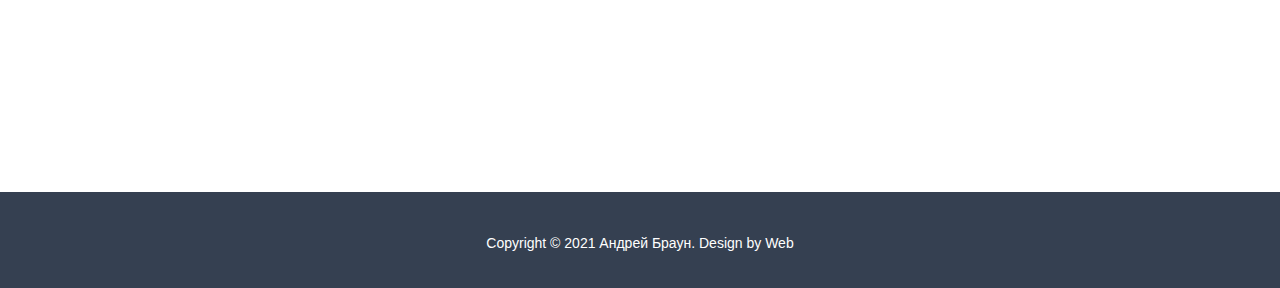
==== commit b0f98a86: "Загрузил на сервер обновленный проект" ====
--- a/BootstrapProject/b_index.html
+++ b/BootstrapProject/b_index.html
@@ -17,7 +17,7 @@
        <nav>
            <div class="container">
                <div class="row">
-                   <div class="col-xxl-2 col-xl-3 col-lg-3 col-7"><div class="logo"><a href="#main">Андрей Браун</a></div></div>
+                   <div class="col-xxl-2 col-xl-3 col-lg-3 col-7"><div class="logo"><a class="visited" href="#main">Андрей Браун</a></div></div>
                    <div class="px-0 col-xxl-6 col-xl-7 col-lg-8 offset-xxl-4 offset-xl-2 offset-lg-1 d-none d-lg-block">
                        <div class="menu">
                             <ul>
@@ -48,7 +48,7 @@
        </nav>
     </header>
     <main>
-        <section class="main h-100" id="main">
+        <section class="main h-100 section" id="main">
             <div class="container h-100">
                 <div class="row align-items-center h-100">
                     <div class="col-lg-6 mt-5 pt-5">
@@ -62,14 +62,14 @@
                 </div>
             </div>
         </section>
-        <section class="about_me" id="about_me">
+        <section class="about_me section" id="about_me">
             <div class="container">
                 <div class="row d-flex flex-column justify-content-center align-items-center pb-3">
                     <div class="col-xl-2 col-lg-2">
                         <div class="chapter_1"><h2>Обо мне</h2></div>
                     </div>
                     <div class="col-xl-2 col-lg-3 col-md-4 text-center">
-                        <img src="src/img/fotka.jpg">
+                        <img class="imgOne" src="src/img/fotkaBad.jpg" data-src="src/img/fotka.jpg">
                     </div>
                     <div class="col-8 pt-3">
                         <p>Lorem ipsum dolor sit amet, consectetur adipiscing elit. Duis sed dapidus leo nec omare diam. Sed commodo nibh ante
@@ -83,7 +83,7 @@
                 </div>
             </div>
         </section>
-        <section class="skills" id="skills">
+        <section class="skills section" id="skills">
             <div class="container">
                 <div class="row d-flex justify-content-center">
                     <div class="col-xl-2 col-lg-3 col-md-4 col-sm-5 col-9">
@@ -122,7 +122,7 @@
                 </div>
             </div>
         </section>
-        <section class="case" id="case">
+        <section class="case section" id="case">
            <div class="container">
                <div class="row justify-content-center case_head">
                    <div class="col-md-2 col-sm-4">
@@ -136,7 +136,27 @@
                </div>
                <div class="row case_img mb-4">
                    <div class="col-12">
-                       <img class="rounded mx-auto d-block img-fluid" src="src/img/fotka1.png">
+                       <div id="carouselExampleIndicators" class="carousel slide" data-bs-ride="true">
+                           <div class="carousel-inner">
+                               <div class="carousel-item active">
+                                   <img class="rounded mx-auto d-block img-fluid imgOne" src="src/img/fotka2.jpg" data-src="src/img/fotka1.png" class="d-block w-100" alt="...">
+                               </div>
+                               <div class="carousel-item">
+                                   <img class="rounded mx-auto d-block img-fluid" src="src/img/fotka3.png" class="d-block w-100" alt="...">
+                               </div>
+                               <div class="carousel-item">
+                                   <img class="rounded mx-auto d-block img-fluid" src="src/img/fotka4.png" class="d-block w-100" alt="...">
+                               </div>
+                          </div>
+                          <button class="carousel-control-prev" type="button" data-bs-target="#carouselExampleIndicators" data-bs-slide="prev">
+                              <span class="carousel-control-prev-icon" aria-hidden="true"></span>
+                              <span class="visually-hidden">Предыдущий</span>
+                          </button>
+                          <button class="carousel-control-next" type="button" data-bs-target="#carouselExampleIndicators" data-bs-slide="next">
+                              <span class="carousel-control-next-icon" aria-hidden="true"></span>
+                              <span class="visually-hidden">Следующий</span>
+                          </button>
+                      </div>
                    </div>
                </div>
                <div class="row case_ex case_button">
@@ -154,14 +174,15 @@
                        <input class="mt-4 case_input" type="button" value="Перейти на сайт">
                    </div>
                </div>
-                    <div class="case_price mb-5">
+                    <div class="case_price section mb-5">
                         <div class="row justify-content-center" id="price">
-                            <div class="col-10 price">
+                            <div class="col-10 price price_animation">
                                 <div class="row justify-content-center mt-5 mb-5">
                                     <div class="col-lg-5 col-md-7">
                                         <h2>Расчёт стоимости</h2>
                                     </div>
                                 </div>
+                                <form>
                                 <div class="row">
                                     <div class="col-lg-3 col-md-6 col-sm-8">
                                         <h3 class="pb-3">Тип сайта</h3>
@@ -169,11 +190,11 @@
                                 </div>
                                   <div class="row">
                                       <div class="col-10 select">
-                                          <select class="mb-4">
+                                          <select class="mb-4" id="Type">
                                               <option selected disabled>Выберите пункт...</option>
-                                              <option>1</option>
-                                              <option>2</option>
-                                              <option>3</option>
+                                              <option value="5000">Сайт-визитка</option>
+                                              <option value="10000">Интернет-магазин</option>
+                                              <option value="20000">Корпоративный</option>
                                           </select>
                                       </div>
                                   </div>
@@ -184,11 +205,11 @@
                                   </div>
                                   <div class="row">
                                       <div class="col-10 select">
-                                          <select class="mb-4">
+                                          <select class="mb-4" id="Design">
                                               <option selected disabled>Выберите пункт...</option>
-                                              <option>1</option>
-                                              <option>2</option>
-                                              <option>3</option>
+                                              <option value="5000">Минимализм</option>
+                                              <option value="10000">Гранж</option>
+                                              <option value="15000">Дизайн на заказ</option>
                                           </select>
                                       </div>
                                   </div>
@@ -199,14 +220,15 @@
                                   </div>
                                   <div class="row">
                                       <div class="col-10 select">
-                                          <select class="mb-5">
+                                          <select class="mb-5" id="Adapt">
                                               <option selected disabled>Выберите пункт...</option>
-                                              <option>1</option>
-                                              <option>2</option>
-                                              <option>3</option>
+                                              <option value="1000">Только для ПК</option>
+                                              <option value="5000">Только для мобильных устройств</option>
+                                              <option value="10000">Для ПК и мобильных устройств</option>
                                           </select>
                                       </div>
                                   </div>
+                                  </form>
                                     <div class="row justify-content-center">
                                         <div class="col-12 price_border"></div>
                                     </div>
@@ -215,7 +237,7 @@
                                              <p>Сроки</p>
                                          </div>
                                          <div class="col-1 d-flex justify-content-end">
-                                             <span>0</span>
+                                             <input type="text" value="0" id="deadline">
                                          </div>
                                      </div>
                                      <div class="row price_final justify-content-between">
@@ -223,7 +245,7 @@
                                              <p>Стоимость</p>
                                          </div>
                                          <div class="col-1 d-flex justify-content-end">
-                                             <span>0</span>
+                                             <input type="text" value="0" id="result">
                                          </div>
                                      </div>
                                       <div class="row justify-content-center">
@@ -236,7 +258,7 @@
                           </div>
                        </div>
         </section>
-        <section class="stat_bg">
+        <section class="stat_bg number">
             <div class="container">
               <div class="row justify-content-center">
                    <div class="col-xl-4 col-lg-6">
@@ -247,59 +269,85 @@
                     <div class="col-12 col-sm-6 col-md-3">
                         <div class="item_stat">
                             <img class="rounded mx-auto d-block img-fluid pb-4" src="src/img/smile.png">
-                            <h4>120</h4>
+                            <h4 class="numberOne">0</h4>
                             <p class="pt-4">Счастливых клиентов</p>
                         </div>
                     </div>
                     <div class="col-12 col-sm-6 col-md-3">
                         <div class="item_stat">
                             <img class="rounded mx-auto d-block img-fluid pb-4" src="src/img/sign1.png">
-                            <h4>4,600</h4>
+                            <h4 class="numberTwo">0</h4>
                             <p class="pt-4">Часов работы</p>
                         </div>
                     </div>
                     <div class="col-12 col-sm-6 col-md-3">
                         <div class="item_stat">
                             <img class="rounded mx-auto d-block img-fluid pb-4" src="src/img/gal.png">
-                            <h4>340</h4>
+                            <h4 class="numberThree">0</h4>
                             <p class="pt-4">Проектов завершено</p>
                         </div>
                     </div>
                     <div class="col-12 col-sm-6 col-md-3 jj">
                         <div class="item_stat">
                             <img class="rounded mx-auto d-block img-fluid pb-4" src="src/img/cap.png">
-                            <h4>23</h4>
+                            <h4 class="numberFour">0</h4>
                             <p class="pt-4">Наград получено</p>
                         </div>
                     </div>
                 </div>
             </div>
         </section>
-        <section class="feedback mb-5 pb-4">
+        <section class="feedback section mb-5 pb-4">
             <div class="container" id="feedback">
                 <div class="row justify-content-center">
                     <div class="col-lg-2 col-md-4 col-sm-6">
                         <div class="chapter_5"><h2>Отзывы</h2></div>
                     </div>
-                    <div class="row justify-content-center">
-                        <div class="col-md-2 text-center">
-                             <img class="pt-5 mt-3" src="src/img/FeedbackFace.png">
-                        </div>
-                    </div>
-                    <div class="row justify-content-center">
-                        <div class="col-xl-8 col-lg-10 col-md-12">
-                            <p class="pb-4">Lorem ipsum dolor sit amet, consectetur adipiscing elit. Duis sed dapibus leo nec ornare diam. Sed commodo nibh ante facilisis bibendum dolor feugiat at duis sed dapidus leo nec ornare diam.</p>
-                        </div>
-                    </div>
-                    <div class="row justify-content-center pb-5 mb-5">
-                        <div class="col-lg-4 col-md-6">
-                            <p><strong>Михаил</strong>, Ген. директор ПАО "Газпром".</p>
-                        </div>
-                    </div>
-                </div>
-            </div>
-        </section>
-        <section class="contacts" id="contacts">
+                    
+                    <div class="row">   
+                        <div id="carouselExampleCaptions" class="carousel carousel-dark slide" data-bs-ride="false">
+                            <div class="carousel-indicators">
+                                <button type="button" data-bs-target="#carouselExampleCaptions" data-bs-slide-to="0" class="active" aria-current="true" aria-label="Slide 1"></button>
+                                <button type="button" data-bs-target="#carouselExampleCaptions" data-bs-slide-to="1" aria-label="Slide 2"></button>
+                                <button type="button" data-bs-target="#carouselExampleCaptions" data-bs-slide-to="2" aria-label="Slide 3"></button>
+                            </div>
+                                <div class="carousel-inner">
+                                    <div class="carousel-item active">
+                                        <img class="pt-5 mt-3 imgOne rounded mx-auto d-block" src="src/img/feedbackFaceBad.jpg" data-src="src/img/FeedbackFace.png" alt="...">
+                                        <div class="col-xl-8 col-lg-10 col-md-12 mx-auto">
+                                            <p class="pb-4">Lorem ipsum dolor sit amet, consectetur adipiscing elit. Duis sed dapibus leo nec ornare diam. Sed commodo nibh ante facilisis bibendum dolor feugiat at duis sed dapidus leo nec ornare diam.</p>
+                                            <p><strong>Михаил</strong>, Ген. директор ПАО "Газпром".</p>
+                                        </div>
+                                    </div>
+                                    <div class="carousel-item">
+                                        <img src="src/img/FeedbackFaceTwo.png" class="d-block mx-auto pt-5 mt-3" alt="...">
+                                        <div class="col-xl-8 col-lg-10 col-md-12 mx-auto">
+                                            <p class="pb-4">Lorem ipsum dolor sit amet, consectetur adipiscing elit. Duis sed dapibus leo nec ornare diam. Sed commodo nibh ante facilisis bibendum dolor feugiat at duis sed dapidus leo nec ornare diam.</p>
+                                            <p><strong>Алексей</strong>, Директор по комерческого отдела ООО "ТЛК Групп"</p>
+                                        </div>
+                                    </div>
+                                    <div class="carousel-item">
+                                        <img src="src/img/FeedbackFaceThree.png" class="d-block mx-auto pt-5 mt-3" alt="...">
+                                        <div class="col-xl-8 col-lg-10 col-md-12 mx-auto">
+                                            <p class="pb-4">Lorem ipsum dolor sit amet, consectetur adipiscing elit. Duis sed dapibus leo nec ornare diam. Sed commodo nibh ante facilisis bibendum dolor feugiat at duis sed dapidus leo nec ornare diam.</p>
+                                            <p><strong>Жанна</strong>, Менеджер комерческого отдела ООО "Звезда"</p>
+                                        </div>
+                                    </div>
+                                </div>
+                                <button class="carousel-control-prev" type="button" data-bs-target="#carouselExampleCaptions" data-bs-slide="prev">
+                                    <span class="carousel-control-prev-icon" aria-hidden="true"></span>
+                                    <span class="visually-hidden">Предыдущий</span>
+                                </button>
+                                <button class="carousel-control-next" type="button" data-bs-target="#carouselExampleCaptions" data-bs-slide="next">
+                                    <span class="carousel-control-next-icon" aria-hidden="true"></span>
+                                    <span class="visually-hidden">Следующий</span>
+                                </button>
+                            </div>
+                        </div>                    
+                    </div>
+                </div>
+        </section>
+        <section class="contacts section" id="contacts">
             <div class="container">
                 <div class="row justify-content-center">
                     <div class="col-lg-3 col-md-5">
@@ -355,6 +403,26 @@
         </section>
         <section class="map">
             
+<button type="button" class="btn btn-primary mod" data-bs-toggle="modal" data-bs-target="#exampleModal" id="myModal">-</button>
+<div class="modal fade" id="exampleModal" tabindex="-1" aria-labelledby="exampleModalLabel" aria-hidden="true">
+  <div class="modal-dialog">
+    <div class="modal-content">
+      <div class="modal-header">
+        <h5 class="modal-title text-center" id="exampleModalLabel">Закажите обратный звонок прямо сейчас и получите <strong>скидку 30%</strong></h5>
+      </div>
+      <div class="modal-body mx-auto">
+          <form>
+              <input class="modalInputOne" type="text" placeholder="Ваше имя"><input class="modalInputTwo" type="text" placeholder="Телефон">
+              <textarea class="d-block modalArea" placeholder="Коментарий..."></textarea>
+          </form>
+      </div>
+      <div class="modal-footer justify-content-center">
+        <button type="button" class="btn btn-primary">Заказать звонок</button>
+      </div>
+    </div>
+  </div>
+</div>
+            
         </section>
         <section class="end">
             <div class="container">
@@ -366,6 +434,8 @@
             </div>
         </section>
     </main>
+    <script src="src/js/jquery-3.6.0.min.js"></script>
     <script src="src/js/bootstrap.bundle.min.js"></script>
+    <script src="src/js/scripts.js"></script>
 </body>
 </html>--- a/BootstrapProject/src/css/b_style.css
+++ b/BootstrapProject/src/css/b_style.css
@@ -16,7 +16,7 @@
     height: 60px;
     z-index: 10;
     position: fixed;
-}   
+}
 .logo{
     color: #fff;
     font-size: 23.33px;
@@ -85,6 +85,10 @@
 }
 .menu li:active{
     transform: scale(0.9);
+}
+.visited{
+    color: #eb7800;
+    border-bottom: 2px solid #ed7800;
 }
 .boot-btn{
     color: #fff;
@@ -310,10 +314,10 @@
     transform: scale(1);
     z-index: 0;
 }
-.case input:hover{
+.case_input:hover{
     background-color: #295753;
 }
-.case input:active{
+.case_input:active{
     transform: scale(0.9);
 }
 .case_ex{
@@ -419,6 +423,10 @@
 .price_final span{
     font-size: 25px;
 }
+.price_final input{
+    text-align: end;
+    width: 70px;
+}
 .price_input{
     width: 100%;
     font-family: 'Myriad Pro';
@@ -432,9 +440,33 @@
     z-index: 0;
     margin-bottom: 37px;
 }
+.price_input:hover{
+    background-color: #295753;
+}
+.price_input:active{
+    transform: scale(0.9);
+}
 @media (max-width: 338px){
     .price h2{
         font-size: 30px;
+    }
+}
+.price{
+    opacity: 0;
+}
+.price.show-animation{
+    opacity: 1;
+    transition: opacity 1;
+    -webkit-animation: price 1s forwards;
+    -o-animation: price 1s forwards;
+    animation: price 1s forwards;
+}
+@keyframes price{
+    from{
+        transform: scale(0);
+    }
+    to{
+        transform: scale(1);
     }
 }
 .stat_bg{
@@ -664,4 +696,26 @@
     color: #fff;
     text-align: center;
     background-color: #354051;
+}
+.mod{
+    visibility: hidden;
+}
+.modalInputOne{
+    border: 2px solid #676769;
+    width: 49%;
+    padding-left: 5px;
+    margin-right: 5px;
+}
+.modalInputTwo{
+    border: 2px solid #676769;
+    width: 48.5%;
+    padding-left: 5px;
+    margin-left: 5px;
+}
+.modalArea{
+    border: 2px solid #676769;
+    margin-top: 5px;
+    padding-left: 5px;
+    padding-right: 300px;
+    width: 100%;
 }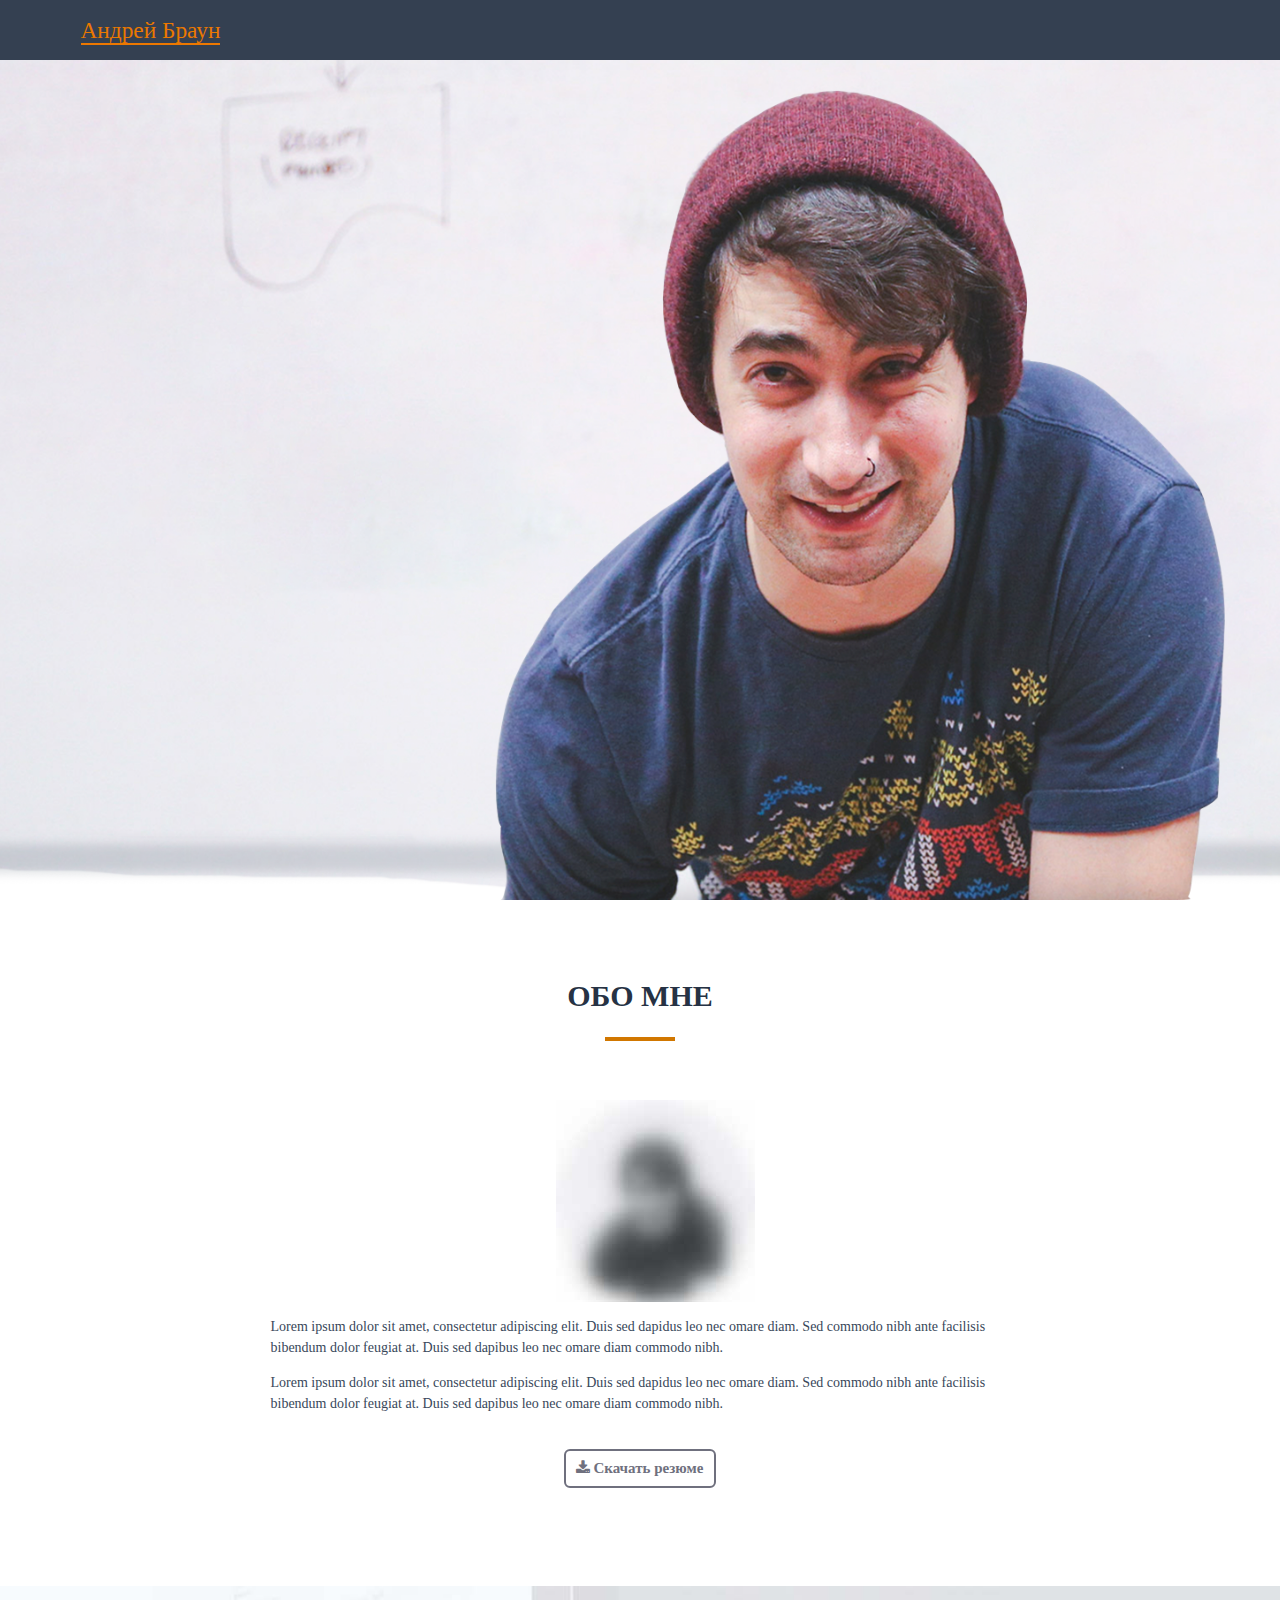
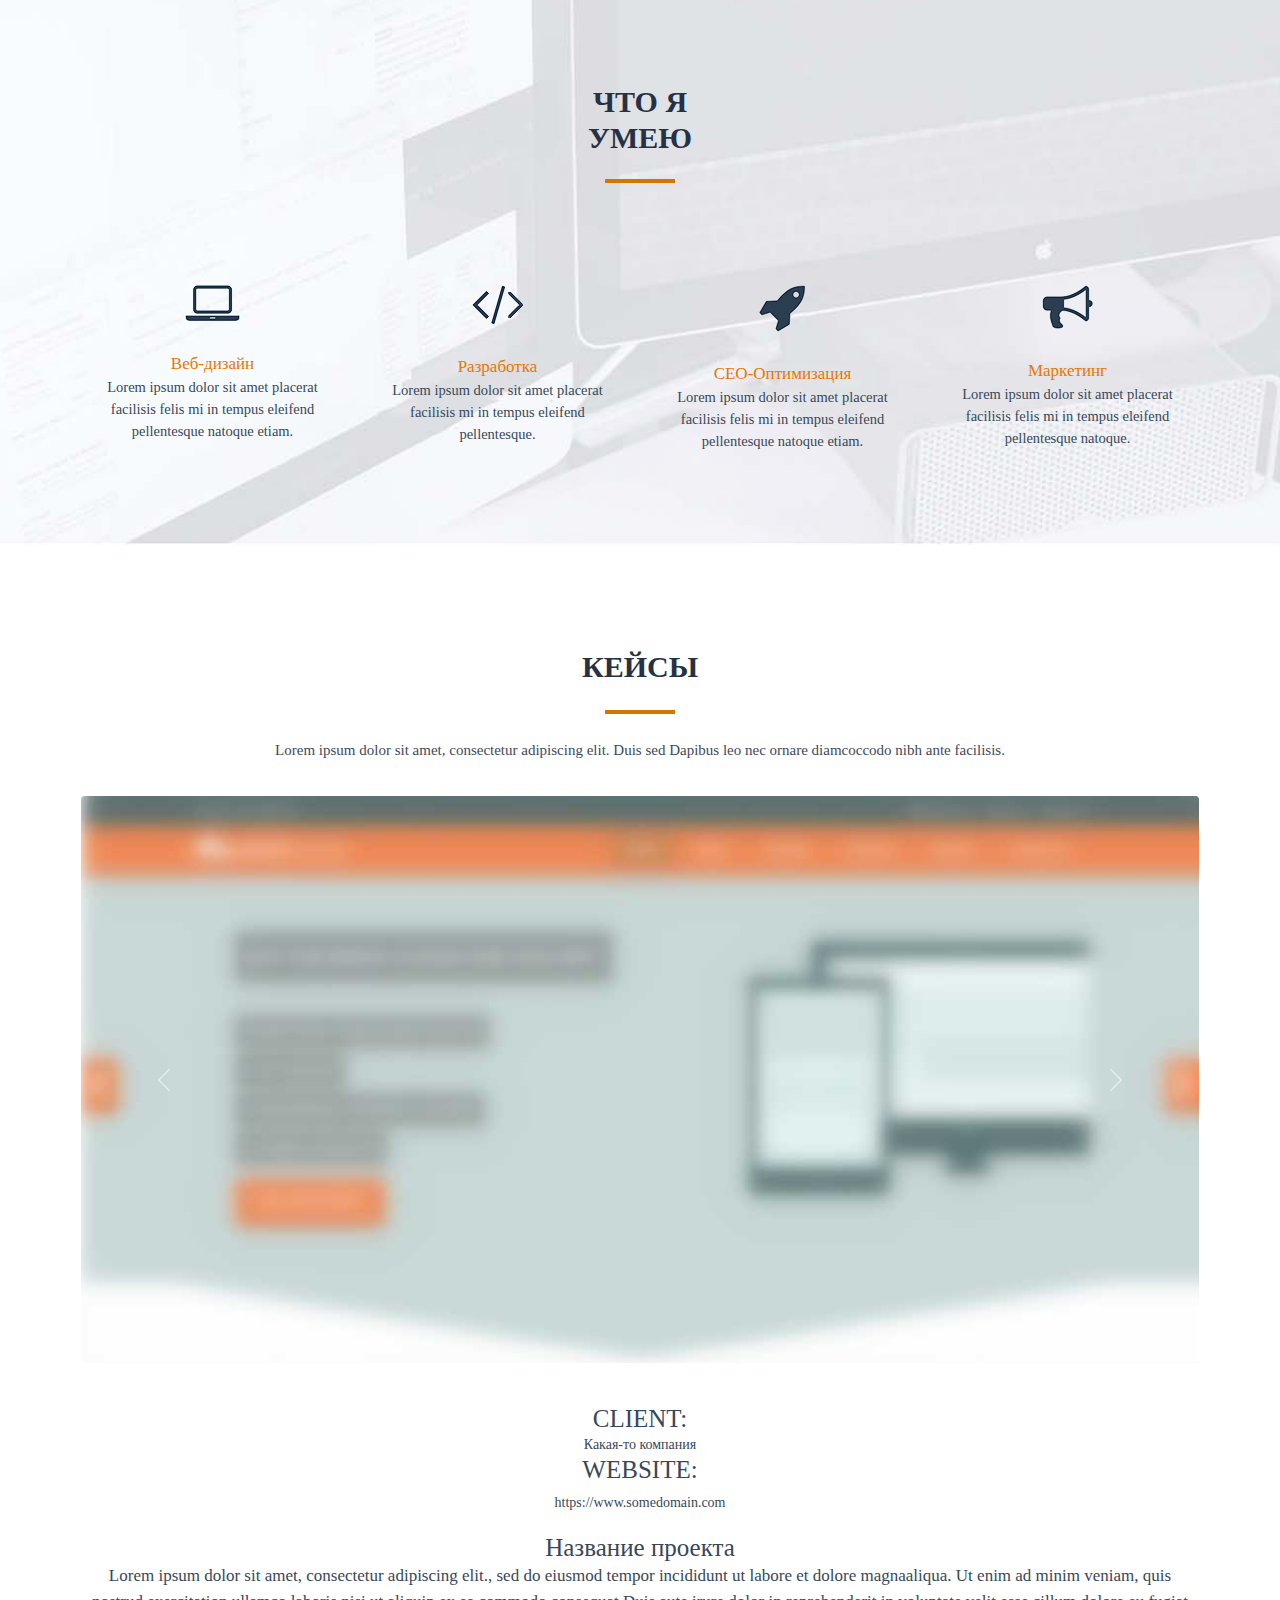
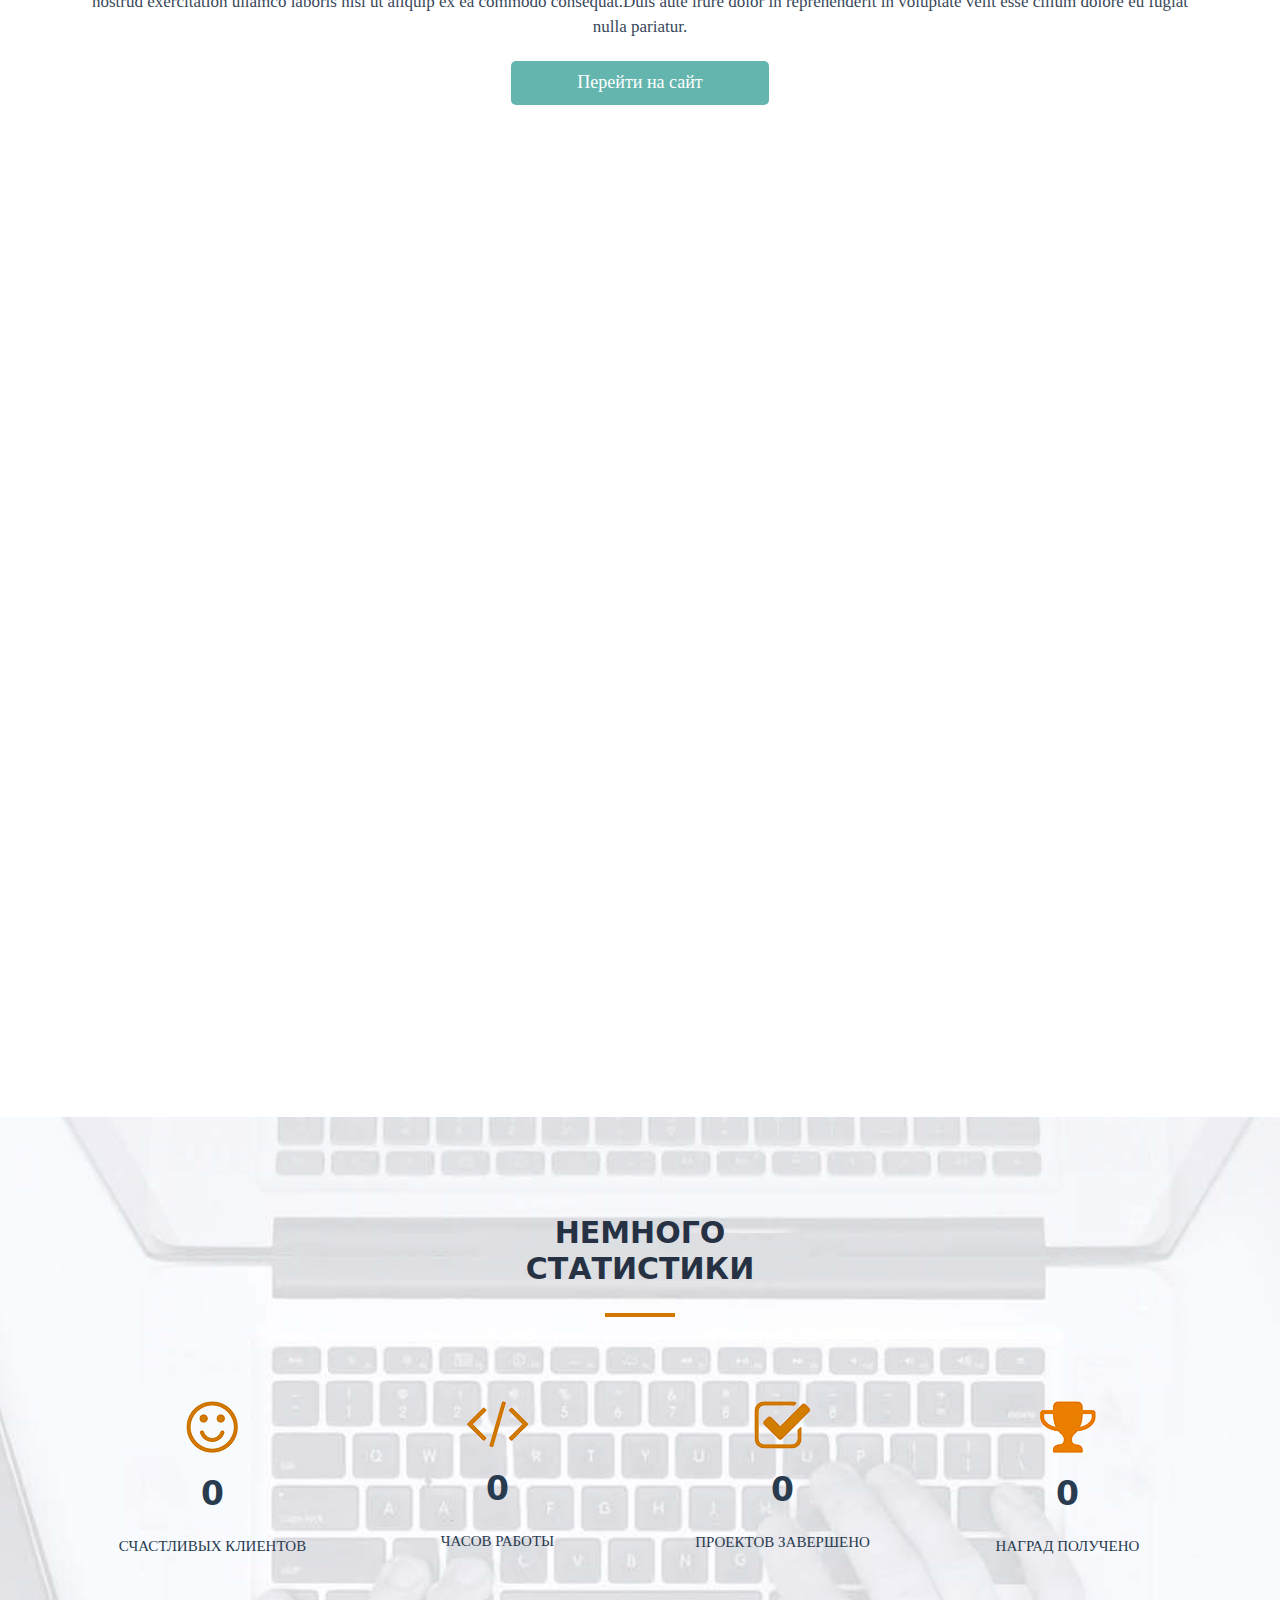
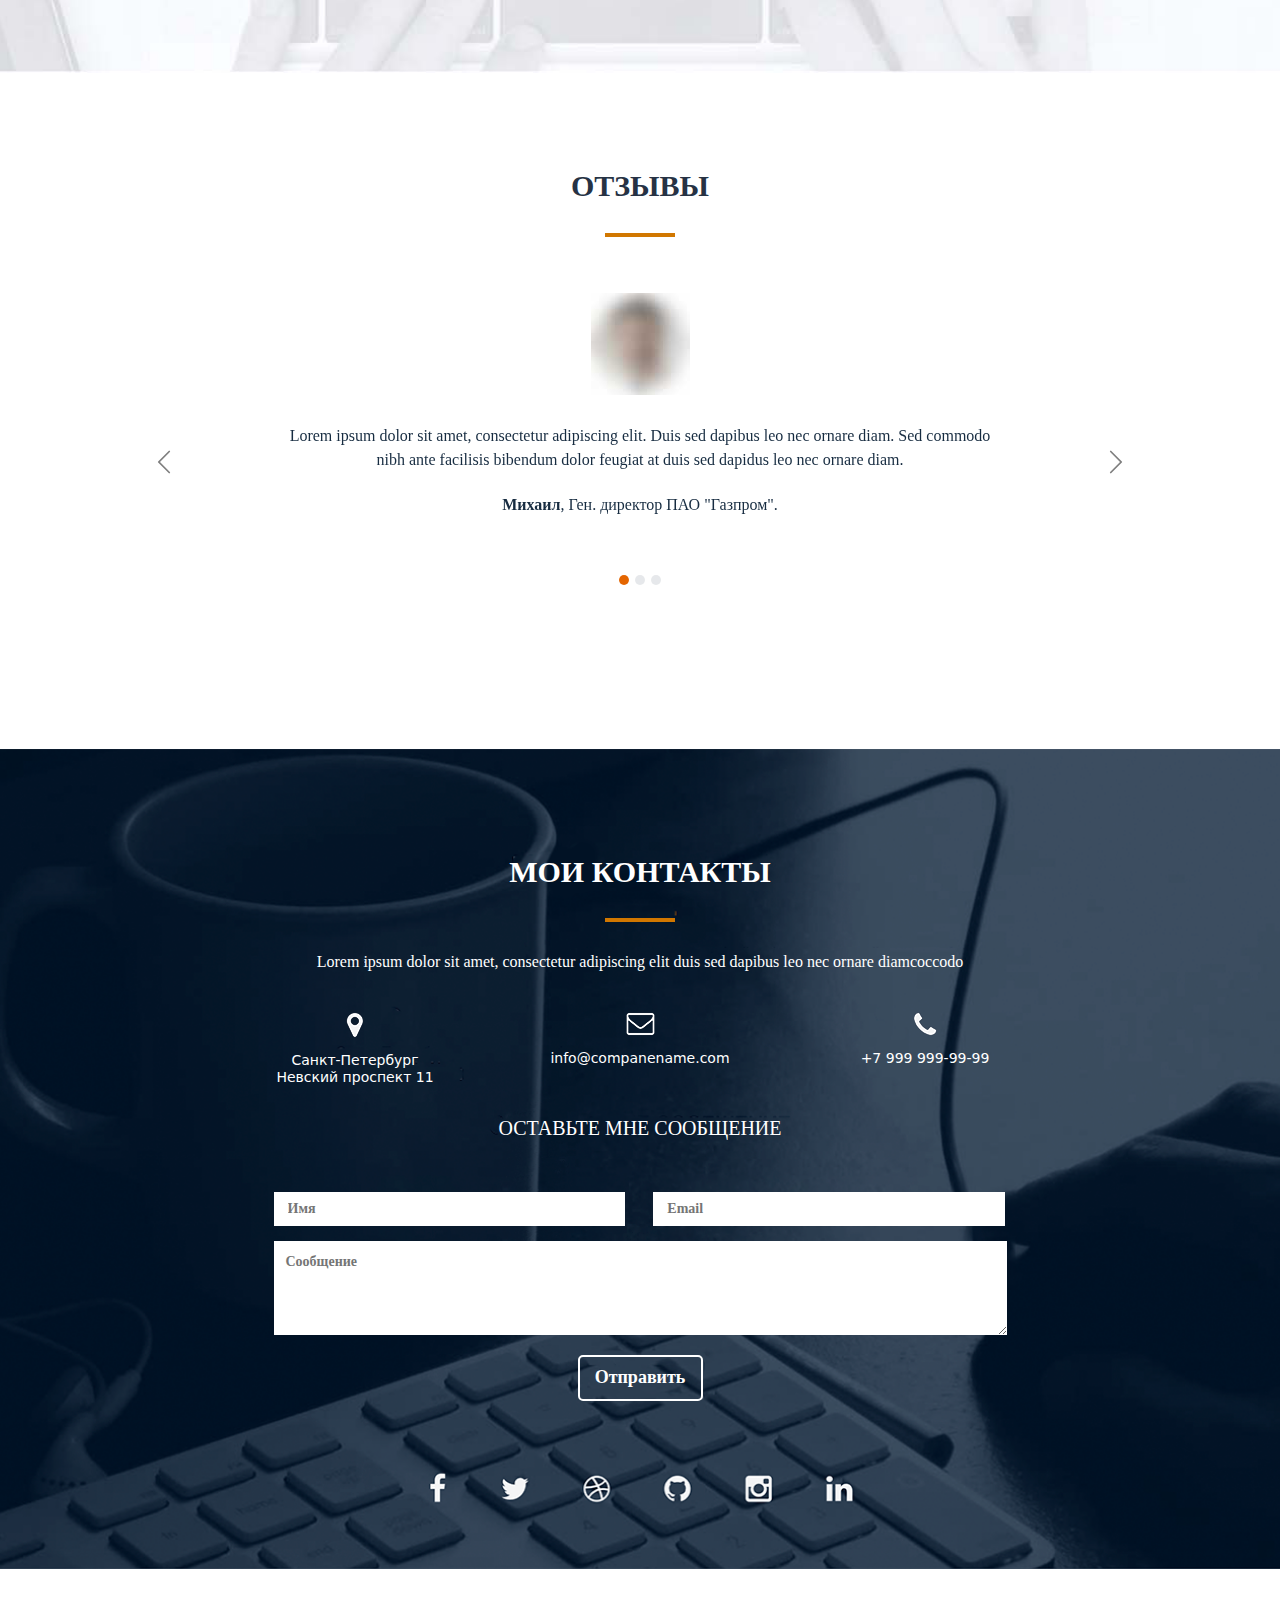
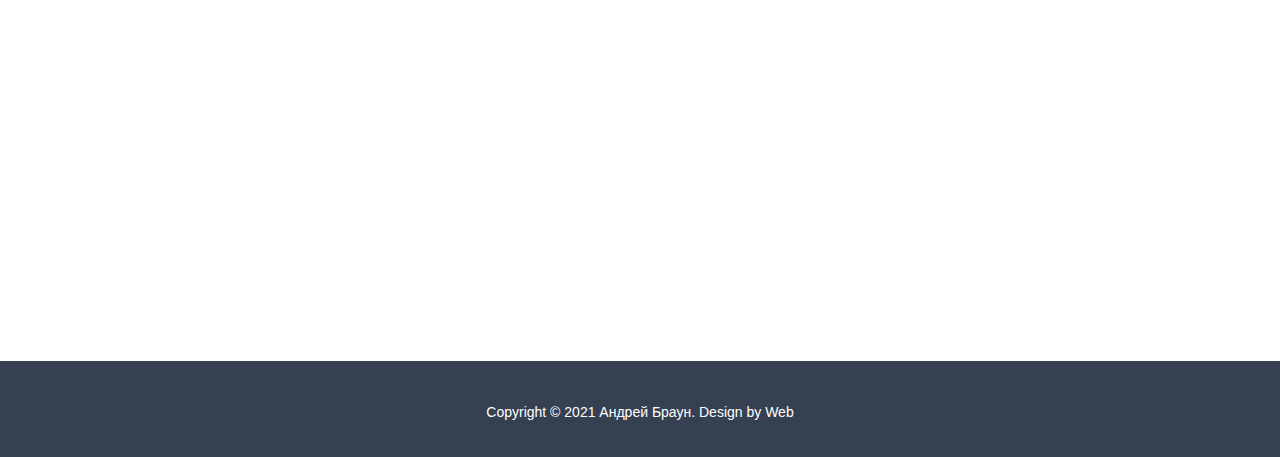
==== commit 3efc7c32: "Загрузил на сервер обновленный проект" ====
--- a/BootstrapProject/b_index.html
+++ b/BootstrapProject/b_index.html
@@ -175,14 +175,14 @@
                    </div>
                </div>
                     <div class="case_price section mb-5">
-                        <div class="row justify-content-center" id="price">
-                            <div class="col-10 price price_animation">
+                        <div class="row justify-content-center">
+                            <div class="col-10 price price_animation" id="sum">
                                 <div class="row justify-content-center mt-5 mb-5">
                                     <div class="col-lg-5 col-md-7">
                                         <h2>Расчёт стоимости</h2>
                                     </div>
                                 </div>
-                                <form>
+                                <form id="calculation">
                                 <div class="row">
                                     <div class="col-lg-3 col-md-6 col-sm-8">
                                         <h3 class="pb-3">Тип сайта</h3>
@@ -190,11 +190,11 @@
                                 </div>
                                   <div class="row">
                                       <div class="col-10 select">
-                                          <select class="mb-4" id="Type">
-                                              <option selected disabled>Выберите пункт...</option>
-                                              <option value="5000">Сайт-визитка</option>
-                                              <option value="10000">Интернет-магазин</option>
-                                              <option value="20000">Корпоративный</option>
+                                          <select class="mb-4" name="Type" id="Type">
+                                              <option value="?" valTime="?" selected>Выберите пункт...</option>
+                                              <option value="5000" data-days="2">Сайт-визитка</option>
+                                              <option value="10000" data-days="7">Интернет-магазин</option>
+                                              <option value="20000" data-days="5">Корпоративный</option>
                                           </select>
                                       </div>
                                   </div>
@@ -205,11 +205,11 @@
                                   </div>
                                   <div class="row">
                                       <div class="col-10 select">
-                                          <select class="mb-4" id="Design">
-                                              <option selected disabled>Выберите пункт...</option>
-                                              <option value="5000">Минимализм</option>
-                                              <option value="10000">Гранж</option>
-                                              <option value="15000">Дизайн на заказ</option>
+                                          <select class="mb-4" name="Design" id="Design">
+                                              <option value="?" data-daysTwo="?" selected>Выберите пункт...</option>
+                                              <option value="5000" data-daysTwo="1">Минимализм</option>
+                                              <option value="10000" data-daysTwo="2">Гранж</option>
+                                              <option value="15000" data-daysTwo="3">Дизайн на заказ</option>
                                           </select>
                                       </div>
                                   </div>
@@ -220,11 +220,11 @@
                                   </div>
                                   <div class="row">
                                       <div class="col-10 select">
-                                          <select class="mb-5" id="Adapt">
-                                              <option selected disabled>Выберите пункт...</option>
-                                              <option value="1000">Только для ПК</option>
-                                              <option value="5000">Только для мобильных устройств</option>
-                                              <option value="10000">Для ПК и мобильных устройств</option>
+                                          <select class="mb-5" name="Adapt" id="Adapt">
+                                              <option value="?" data-daysThree="?" selected>Выберите пункт...</option>
+                                              <option value="1000" data-daysThree="1">Только для ПК</option>
+                                              <option value="5000" data-daysThree="1">Только для мобильных устройств</option>
+                                              <option value="10000" data-daysThree="1">Для ПК и мобильных устройств</option>
                                           </select>
                                       </div>
                                   </div>
@@ -236,17 +236,13 @@
                                          <div class="col-1">
                                              <p>Сроки</p>
                                          </div>
-                                         <div class="col-1 d-flex justify-content-end">
-                                             <input type="text" value="0" id="deadline">
-                                         </div>
+                                         <div class="col-3 d-flex justify-content-end" name="Deadline" id="Deadline">0</div>
                                      </div>
                                      <div class="row price_final justify-content-between">
                                          <div class="col-2">
                                              <p>Стоимость</p>
                                          </div>
-                                         <div class="col-1 d-flex justify-content-end">
-                                             <input type="text" value="0" id="result">
-                                         </div>
+                                         <div class="col-9 d-flex justify-content-end" name="Result" id="Result">0</div>
                                      </div>
                                       <div class="row justify-content-center">
                                           <div class="col-lg-3 col-md-4 col-sm-5 col-8 pt-2 d-block">
@@ -306,11 +302,6 @@
                     
                     <div class="row">   
                         <div id="carouselExampleCaptions" class="carousel carousel-dark slide" data-bs-ride="false">
-                            <div class="carousel-indicators">
-                                <button type="button" data-bs-target="#carouselExampleCaptions" data-bs-slide-to="0" class="active" aria-current="true" aria-label="Slide 1"></button>
-                                <button type="button" data-bs-target="#carouselExampleCaptions" data-bs-slide-to="1" aria-label="Slide 2"></button>
-                                <button type="button" data-bs-target="#carouselExampleCaptions" data-bs-slide-to="2" aria-label="Slide 3"></button>
-                            </div>
                                 <div class="carousel-inner">
                                     <div class="carousel-item active">
                                         <img class="pt-5 mt-3 imgOne rounded mx-auto d-block" src="src/img/feedbackFaceBad.jpg" data-src="src/img/FeedbackFace.png" alt="...">
@@ -342,6 +333,11 @@
                                     <span class="carousel-control-next-icon" aria-hidden="true"></span>
                                     <span class="visually-hidden">Следующий</span>
                                 </button>
+                                <div class="carousel-indicators">
+                                <button type="button" data-bs-target="#carouselExampleCaptions" data-bs-slide-to="0" class="active" aria-current="true" aria-label="Slide 1"></button>
+                                <button type="button" data-bs-target="#carouselExampleCaptions" data-bs-slide-to="1" aria-label="Slide 2"></button>
+                                <button type="button" data-bs-target="#carouselExampleCaptions" data-bs-slide-to="2" aria-label="Slide 3"></button>
+                            </div>
                             </div>
                         </div>                    
                     </div>
@@ -403,26 +399,6 @@
         </section>
         <section class="map">
             
-<button type="button" class="btn btn-primary mod" data-bs-toggle="modal" data-bs-target="#exampleModal" id="myModal">-</button>
-<div class="modal fade" id="exampleModal" tabindex="-1" aria-labelledby="exampleModalLabel" aria-hidden="true">
-  <div class="modal-dialog">
-    <div class="modal-content">
-      <div class="modal-header">
-        <h5 class="modal-title text-center" id="exampleModalLabel">Закажите обратный звонок прямо сейчас и получите <strong>скидку 30%</strong></h5>
-      </div>
-      <div class="modal-body mx-auto">
-          <form>
-              <input class="modalInputOne" type="text" placeholder="Ваше имя"><input class="modalInputTwo" type="text" placeholder="Телефон">
-              <textarea class="d-block modalArea" placeholder="Коментарий..."></textarea>
-          </form>
-      </div>
-      <div class="modal-footer justify-content-center">
-        <button type="button" class="btn btn-primary">Заказать звонок</button>
-      </div>
-    </div>
-  </div>
-</div>
-            
         </section>
         <section class="end">
             <div class="container">
@@ -433,6 +409,33 @@
                 </div>
             </div>
         </section>
+        <div></div>
+        <button type="button" class="btn btn-primary mod" data-bs-toggle="modal" data-bs-target="#exampleModal" id="myModal"></button>
+        <div class="modal fade" id="exampleModal" tabindex="-1" aria-labelledby="exampleModalLabel" aria-hidden="true">
+          <div class="modal-dialog">
+            <div class="modal-content">
+              <div class="modal-header">
+                <h5 class="modal-title text-center" id="exampleModalLabel">Закажите обратный звонок прямо сейчас и получите <strong>скидку 30%</strong></h5>
+              </div>
+              <div class="modal-body mx-auto">
+                  <form class="modWin">
+                     <div class="col-6 d-inline">
+                         <input class="modalInputOne modal_text" type="text" placeholder="Ваше имя">
+                     </div>
+                     <div class="col-6 d-inline">
+                         <input class="modalInputTwo modal_text" type="text" placeholder="Телефон">
+                     </div>
+                     <div class="col-12">
+                         <textarea class="d-block modalArea modal_text" placeholder="Коментарий..."></textarea>
+                     </div>
+                  </form>
+              </div>
+              <div class="modal-footer justify-content-center">
+                <button type="button" class="butn">Заказать звонок</button>
+              </div>
+            </div>
+          </div>
+        </div>
     </main>
     <script src="src/js/jquery-3.6.0.min.js"></script>
     <script src="src/js/bootstrap.bundle.min.js"></script>
--- a/BootstrapProject/src/css/b_style.css
+++ b/BootstrapProject/src/css/b_style.css
@@ -699,23 +699,94 @@
 }
 .mod{
     visibility: hidden;
+    display: none;
+}
+.modal-content{
+    background-color: #354051;
+    border-radius: 20px;
+}
+.modal-header{
+    color: #fff;
+    border-bottom: 1px solid #e46500;
+}
+.modal-footer{
+    border-top: 1px solid #e46500;
 }
 .modalInputOne{
-    border: 2px solid #676769;
-    width: 49%;
+    border: 2px solid #e46500;
     padding-left: 5px;
     margin-right: 5px;
+    width: 49%;
+    border-radius: 5px;
 }
 .modalInputTwo{
-    border: 2px solid #676769;
-    width: 48.5%;
+    border: 2px solid #e46500;
     padding-left: 5px;
     margin-left: 5px;
+    width: 47%;
+    border-radius: 5px;
 }
 .modalArea{
-    border: 2px solid #676769;
+    border: 2px solid #e46500;
     margin-top: 5px;
     padding-left: 5px;
-    padding-right: 300px;
-    width: 100%;
+    width: 100%;
+    border-radius: 5px;
+}
+.modWin{
+    width: 100%;
+}
+.modal_text{
+    margin-bottom: 7px;
+}
+.modal_text:hover{
+    background-color: #b3b6ba;
+}
+.carousel-indicators{
+    position: static;
+    margin-top: 48px;
+    margin-bottom: 91px;
+}
+.carousel-dark .carousel-indicators [data-bs-target] {
+    background-color: #cfd3d8;
+}
+.carousel-indicators [data-bs-target] {
+    border-radius: 50%;
+    width: 10px;
+    height: 10px;
+}
+.carousel-dark .carousel-indicators .active{
+    background-color: #e46500;
+}
+.butn{
+    background-color: #e46500;
+    border: 2px solid #cfd3d8;
+    color: #354051;
+    border-radius: 15px;
+    transform: scale(1);
+    padding: 7px 10px 7px 10px;
+    transition: 0.3s;
+}
+.butn:hover{
+    background-color: #a14b06;
+    border: 2px solid #cfd3d8;
+}
+.butn:active{
+    transform: scale(0.9);
+}
+@media (max-width: 389px){
+    .modalInputOne{
+        width: 48%;
+    }
+    .modalInputTwo{
+        width: 47%;
+    }
+}
+@media (max-width: 320px){
+    .modalInputOne{
+        width: 47%;
+    }
+    .modalInputTwo{
+        width: 47%;
+    }
 }